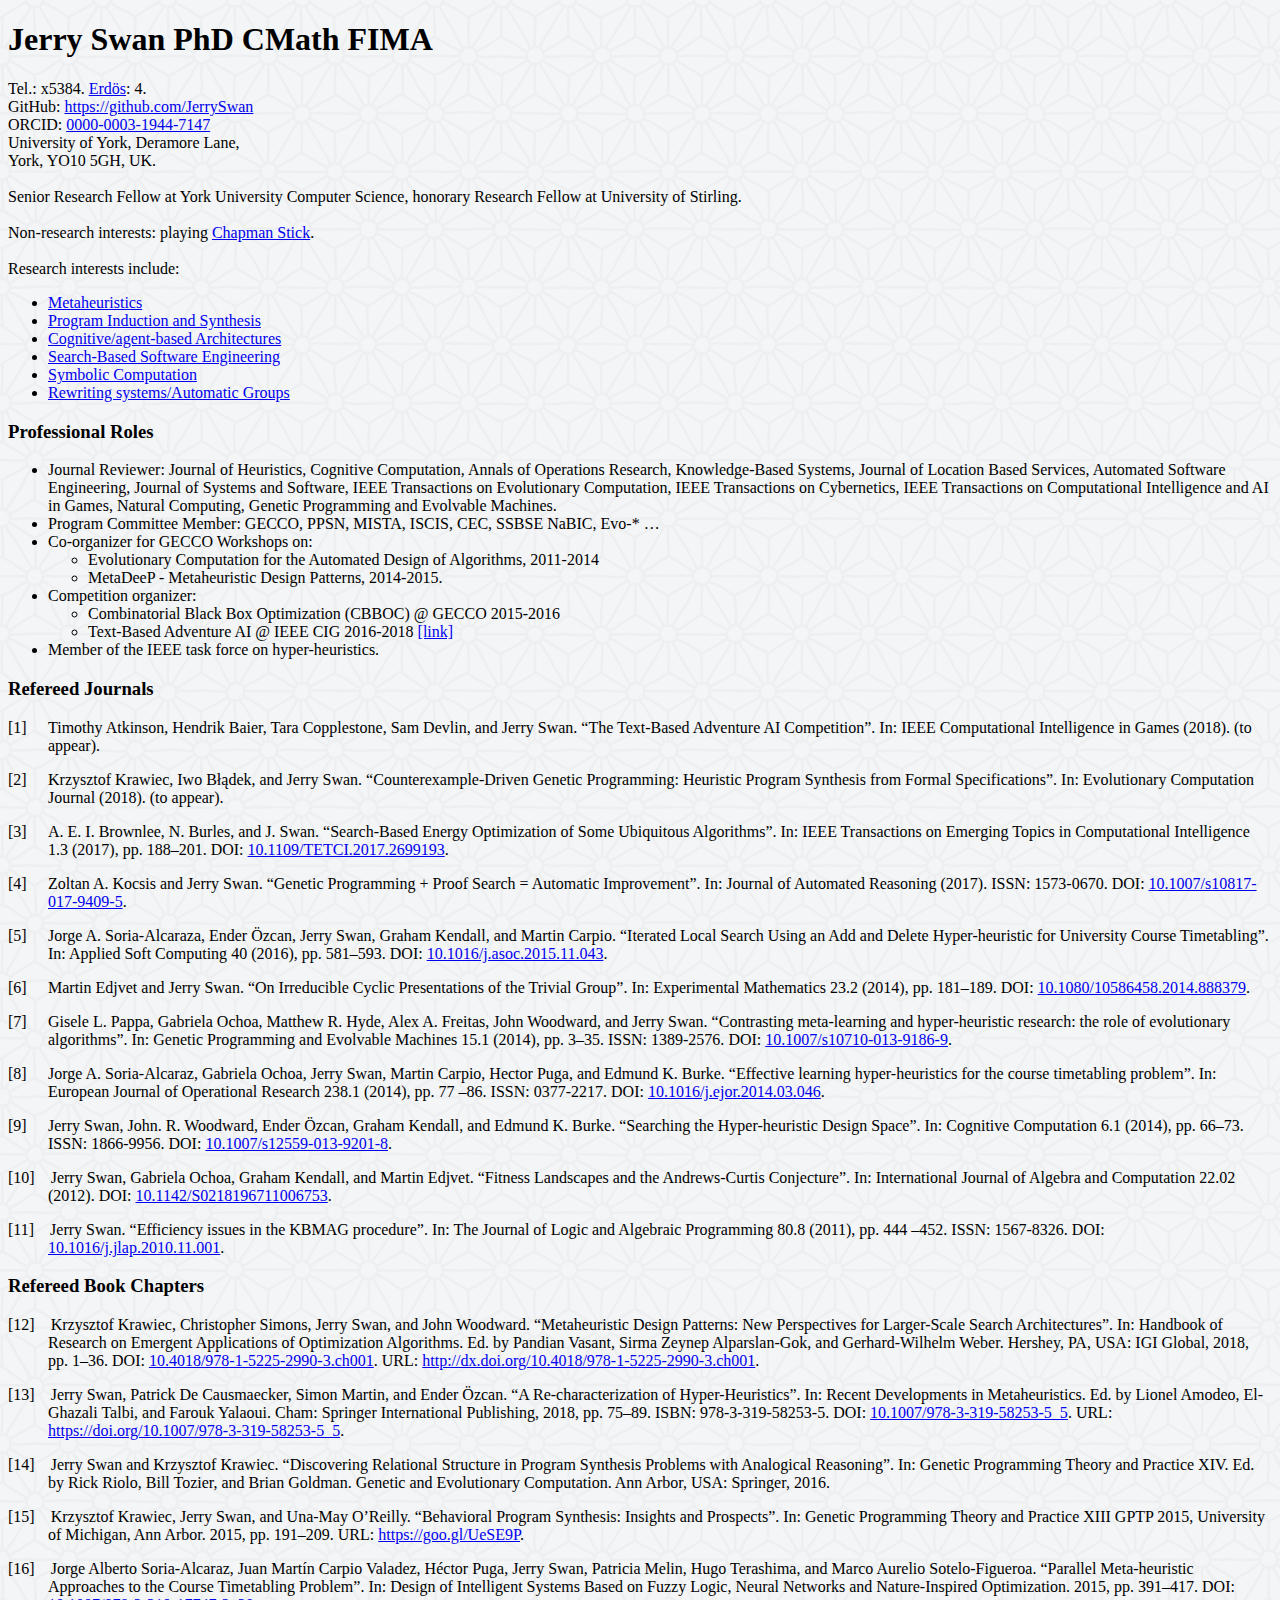
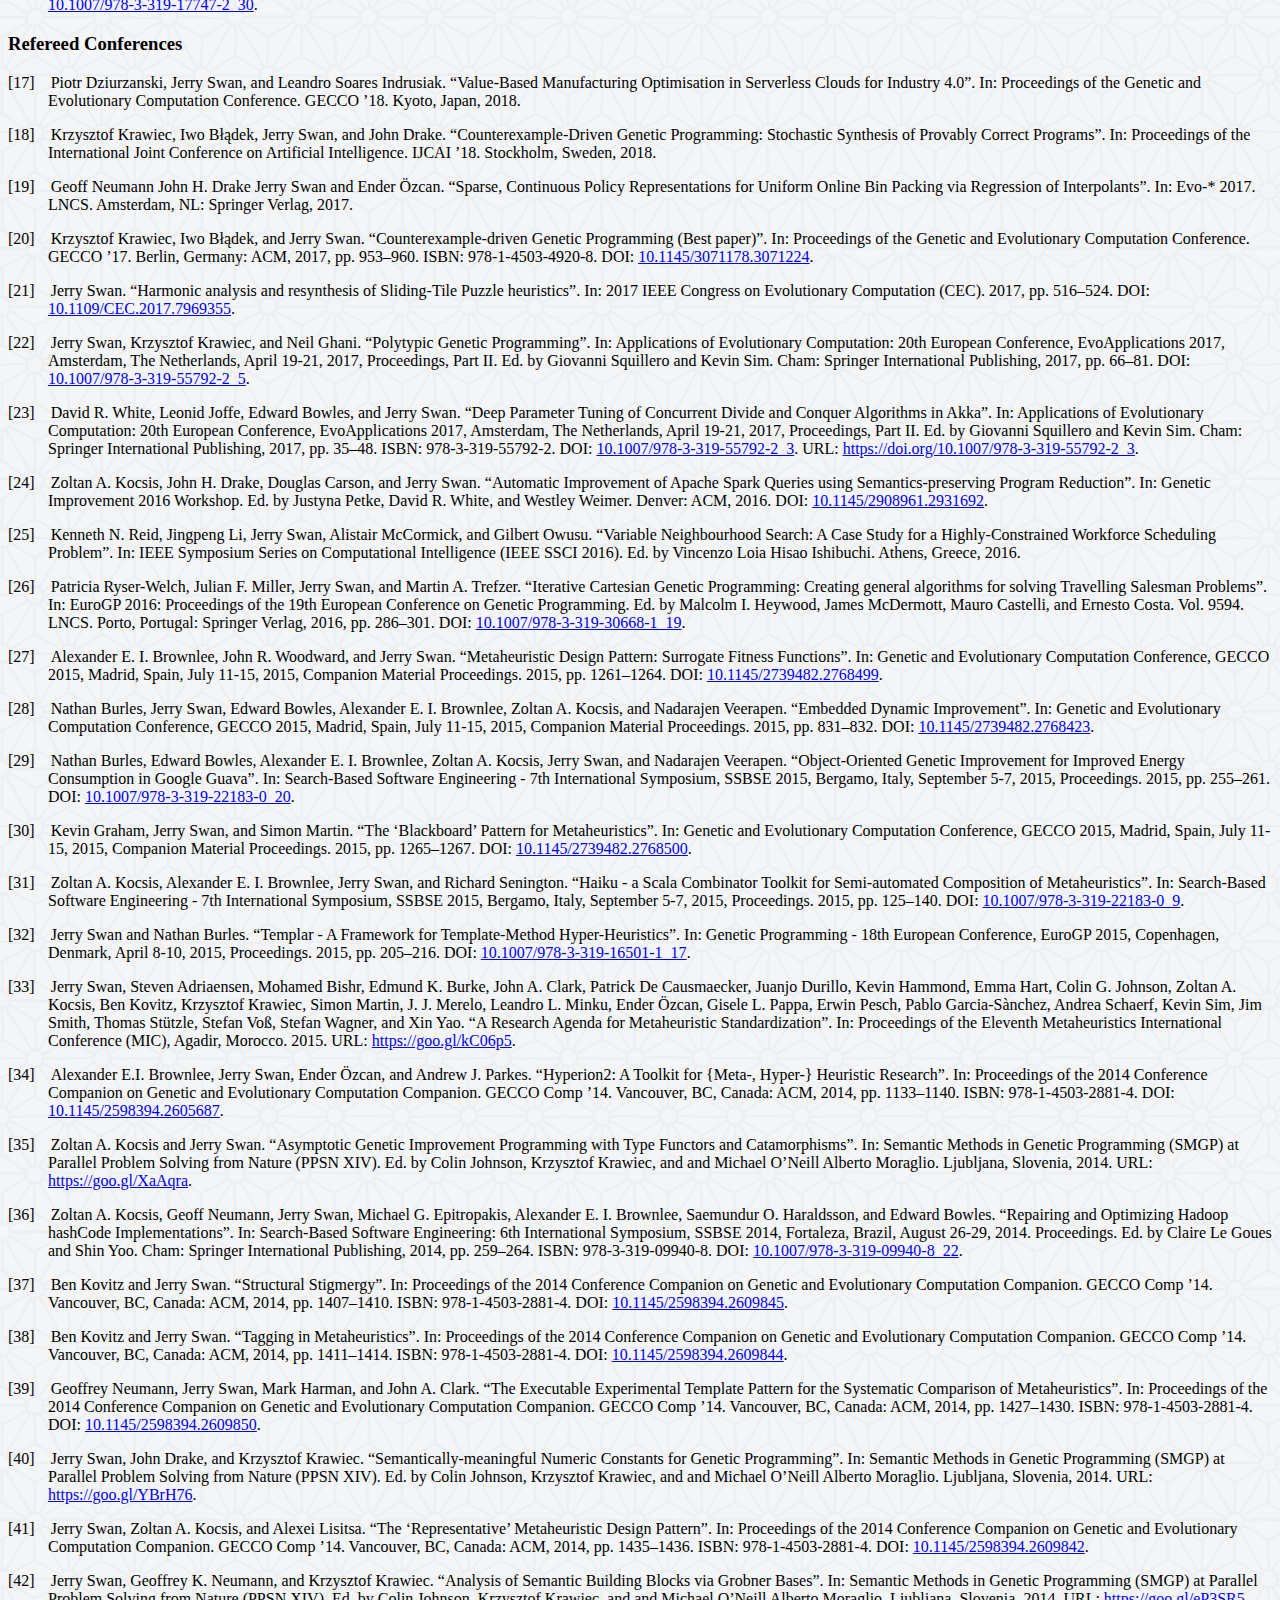
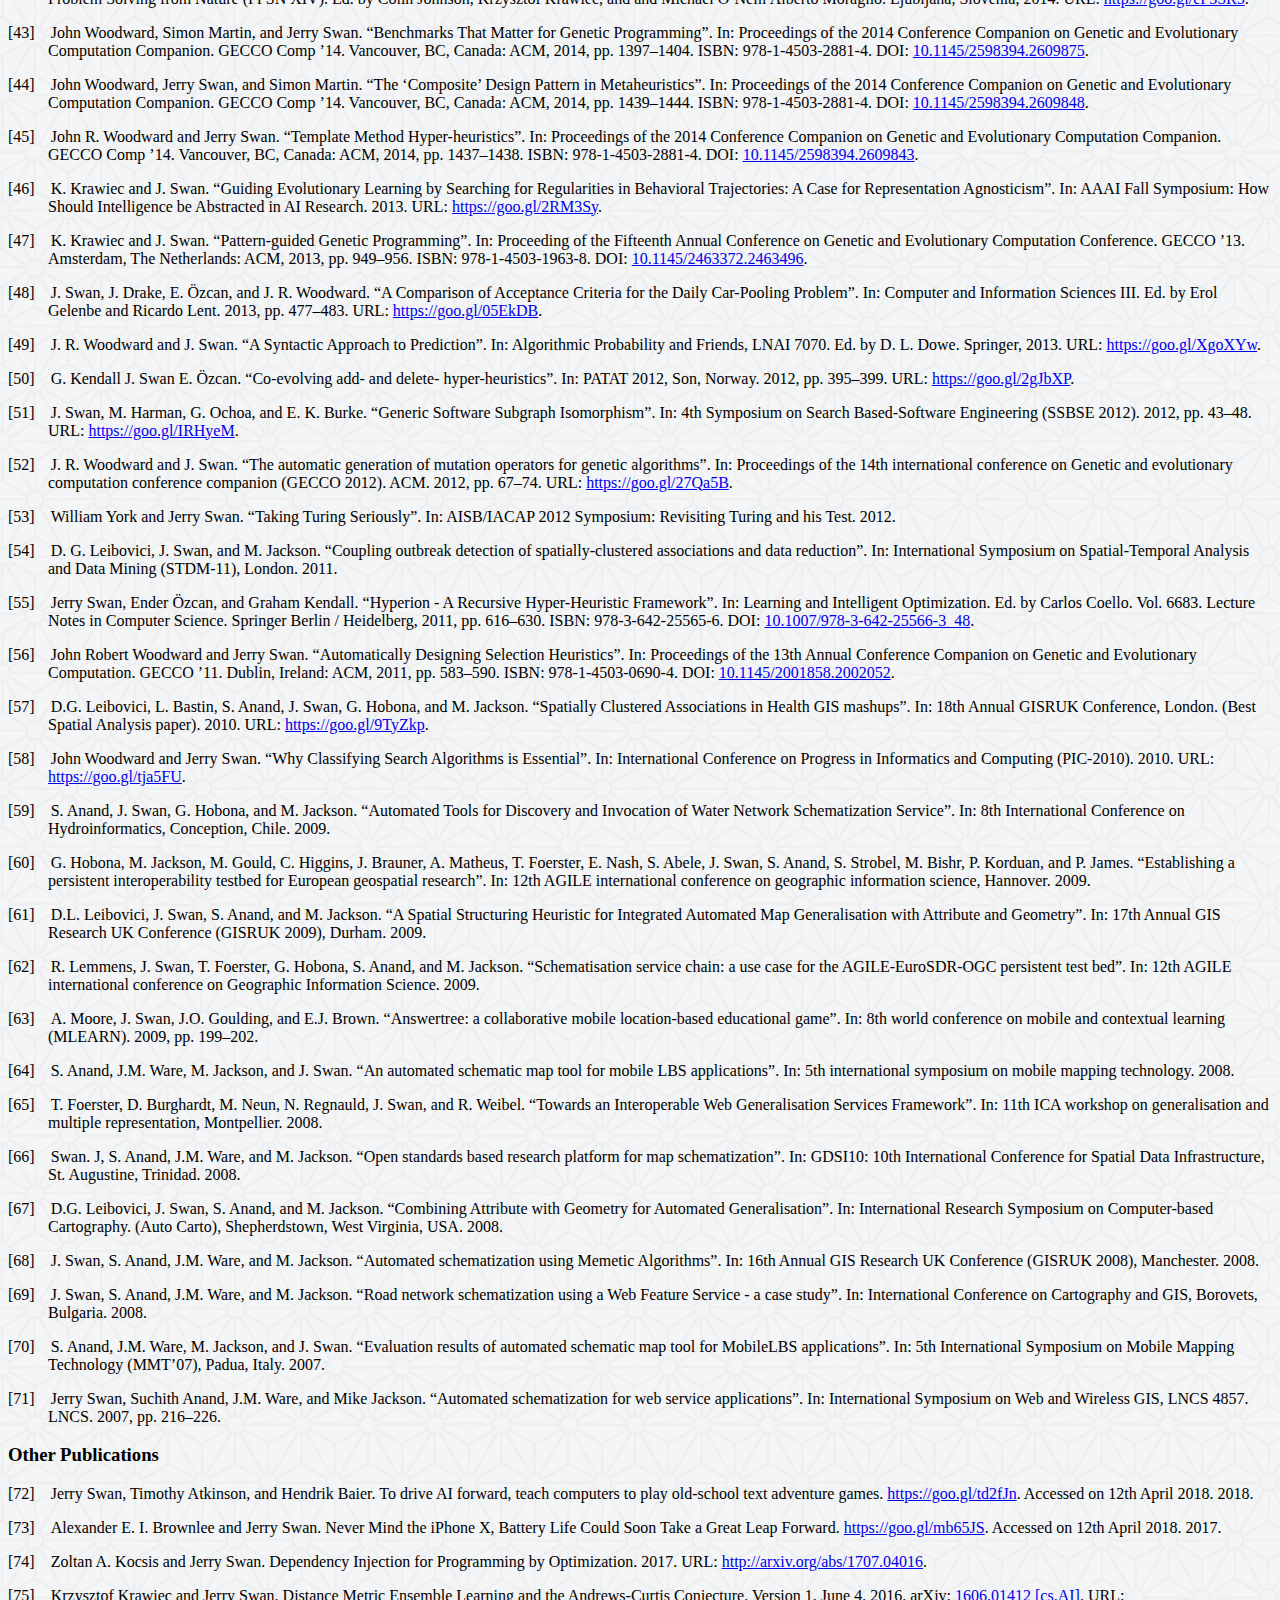
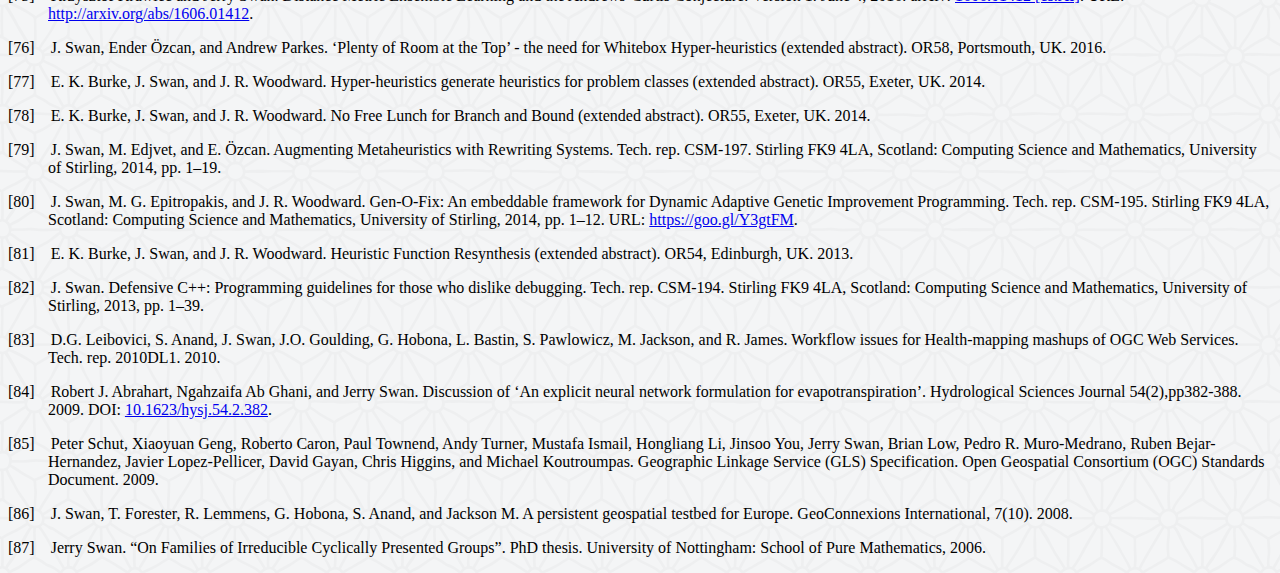
==== index.html @ d48484ea "Update index.html" ====
<!DOCTYPE html PUBLIC "-//W3C//DTD HTML 4.01 Transitional//EN"
  "http://www.w3.org/TR/html4/loose.dtd">
<html >
<head><title></title>
<style>
body {
        background-image: url("images/asanoha-400px.png");
}
</style>
<!-- <meta http-equiv="Content-Type" content="text/html; charset=iso-8859-1"> -->
<meta http-equiv="Content-Type" content="text/html; charset=UTF-8">
<meta name="generator" content="TeX4ht (http://www.tug.org/tex4ht/)">
<meta name="originator" content="TeX4ht (http://www.tug.org/tex4ht/)">
<!-- html -->
<meta name="src" content="swan-webpage.tex">
<meta name="date" content="2016-09-30 10:26:00">
<link rel="stylesheet" type="text/css" href="swan-webpage.css">
</head>
<body>
<h1 class="likesectionHead"><a
 id="x1-1000"></a><span
class="ecrm-2488">Jerry Swan PhD CMath FIMA</span></h1>
<!--l. 81--><p class="noindent" >Tel.: x5384. <a
href="http://www.ams.org/mathscinet/freeTools.html?version=2" >Erdös</a>: 4. <br
class="newline" />GitHub: <a
href="https://github.com/JerrySwan" class="url" ><span
class="ectt-1000">https://github.com/JerrySwan</span></a><br
class="newline" />ORCID: <a
href="http://orcid.org/0000-0003-1944-7147" >0000-0003-1944-7147</a><br
class="newline" />University of York, Deramore Lane,<br
class="newline" />York, YO10 5GH, UK.<br
class="newline" /><br
class="newline" />Senior Research Fellow at York University Computer Science, honorary Research
Fellow at University of Stirling.<br
class="newline" />
<br class="newline" />Non-research interests: playing <a href="http://stick.com" >Chapman Stick</a>.
<br class="newline" />  
<br class="newline" />Research interests include:
     <ul class="itemize1">
     <li class="itemize"><a
href="http://www.mitlware.org" >Metaheuristics</a>
     </li>
     <li class="itemize"><a
href="http://dl.acm.org/citation.cfm?doid=2463372.2463496" >Program Induction and Synthesis</a>
     </li>
     <li class="itemize"><a
href="http://link.springer.com/article/10.1007%2Fs12559-013-9201-8" >Cognitive/agent-based Architectures</a>
     </li>
     <li class="itemize"><a
href="http://link.springer.com/chapter/10.1007/978-3-319-16501-1_17" >Search-Based Software Engineering</a>
     </li>
     <li class="itemize"><a
href="http://www.tandfonline.com/doi/abs/10.1080/10586458.2014.888379#.Vc3cozZRFaQ" >Symbolic Computation</a>
     </li>
     <li class="itemize"><a
href="http://www.sciencedirect.com/science/article/pii/S1567832610001025" >Rewriting systems/Automatic Groups</a></li></ul>
<!--l. 147--><p class="noindent" >
<h3 class="likesectionHead"><a
 id="x1-2000"></a>Professional Roles</h3>
     <ul class="itemize1">
     <li class="itemize"><span
class="ecbx-1000">Journal  Reviewer</span>:  Journal  of  Heuristics,  Cognitive  Computation,
     Annals  of  Operations  Research,  Knowledge-Based  Systems,  Journal  of
     Location  Based  Services,  Automated  Software  Engineering,  Journal  of
     Systems and Software, IEEE Transactions on Evolutionary Computation,
     IEEE Transactions on Cybernetics, IEEE Transactions on Computational
     Intelligence and AI in Games, Natural Computing, Genetic Programming
     and Evolvable Machines.



     </li>
     <li class="itemize"><span
class="ecbx-1000">Program Committee Member</span>: GECCO, PPSN, MISTA, ISCIS, CEC,
     SSBSE NaBIC, Evo-* &#x2026;
     </li>
     <li class="itemize">Co-organizer for GECCO Workshops on:
         <ul class="itemize2">
         <li class="itemize">Evolutionary Computation for the Automated Design of Algorithms,
         2011-2014
         </li>
         <li class="itemize">MetaDeeP - Metaheuristic Design Patterns, 2014-2015.</li></ul>
     </li>
     <li class="itemize">Competition organizer:
         <ul class="itemize2">
         <li class="itemize">Combinatorial  Black  Box  Optimization  (CBBOC)  @  GECCO
         2015-2016
         </li>
         <li class="itemize">Text-Based Adventure AI @ IEEE CIG 2016-2018 <a
href="https://goo.gl/xaTDdG" >[link]</a></li></ul>
     </li>
     <li class="itemize">Member of the IEEE task force on hyper-heuristics.</li></ul>
<!--l. 196--><p class="noindent" >
<h3 class="sectionHead"><a
 id="x1-3000"></a>Refereed Journals</h3>
<!--l. 196--><p class="noindent" >
     <dl class="thebibliography"><dt id="X0-TextAdventureIEEECIG" class="thebibliography">
 [1]  </dt><dd
id="bib-1" class="thebibliography">
     <!--l. 196--><p class="noindent" ><a id="page.2"></a><a
href="swan-webpage.html" id="X0-" ></a>Timothy Atkinson, Hendrik Baier, Tara Copplestone, Sam Devlin, and
     Jerry  Swan.  &#8220;The  Text-Based  Adventure  AI  Competition&#8221;.  In:  <span
class="ecti-1000">IEEE</span>
     <span
class="ecti-1000">Computational Intelligence in Games </span>(2018). (to appear).
     </dd><dt id="X0-CDGPECJ" class="thebibliography">
 [2]  </dt><dd
id="bib-2" class="thebibliography">
     <!--l. 196--><p class="noindent" >Krzysztof Krawiec, Iwo B&#322;&#261;dek, and Jerry Swan. &#8220;Counterexample-Driven
     Genetic   Programming:   Heuristic   Program   Synthesis   from   Formal
     Specifications&#8221;.   In:   <span
class="ecti-1000">Evolutionary  Computation  Journal   </span>(2018).   (to
     appear).
     </dd><dt id="X0-7935484" class="thebibliography">
 [3]  </dt><dd
id="bib-3" class="thebibliography">
     <!--l. 196--><p class="noindent" >A.  E.  I.  Brownlee,  N.  Burles,  and  J.  Swan.  &#8220;Search-Based  Energy
     Optimization of Some Ubiquitous Algorithms&#8221;. In: <span
class="ecti-1000">IEEE Transactions on</span>
     <span
class="ecti-1000">Emerging Topics in Computational Intelligence </span>1.3 (2017), pp. 188&#8211;201.
     <span
class="eccc-1000"><span
class="small-caps">D</span><span
class="small-caps">O</span><span
class="small-caps">I</span></span>: <a
href="http://dx.doi.org/10.1109/TETCI.2017.2699193" >10.1109/TETCI.2017.2699193</a>.



     </dd><dt id="X0-PolyfinicJAR" class="thebibliography">
 [4]  </dt><dd
id="bib-4" class="thebibliography">
     <!--l. 196--><p class="noindent" >Zoltan A. Kocsis and Jerry Swan. &#8220;Genetic Programming + Proof Search
     = Automatic Improvement&#8221;. In: <span
class="ecti-1000">Journal of Automated Reasoning </span>(2017).
     <span
class="eccc-1000"><span
class="small-caps">I</span><span
class="small-caps">S</span><span
class="small-caps">S</span><span
class="small-caps">N</span></span>: 1573-0670. <span
class="eccc-1000"><span
class="small-caps">D</span><span
class="small-caps">O</span><span
class="small-caps">I</span></span>: <a
href="http://dx.doi.org/10.1007/s10817-017-9409-5" >10.1007/s10817-017-9409-5</a>.
     </dd><dt id="X0-ILSADHH" class="thebibliography">
 [5]  </dt><dd
id="bib-5" class="thebibliography">
     <!--l. 196--><p class="noindent" >Jorge  A.  Soria-Alcaraza,  Ender  Özcan,  Jerry  Swan,  Graham  Kendall,
     and  Martin  Carpio.  &#8220;Iterated  Local  Search  Using  an  Add  and  Delete
     Hyper-heuristic  for  University  Course  Timetabling&#8221;.  In:  <span
class="ecti-1000">Applied  Soft</span>
     <span
class="ecti-1000">Computing </span>40 (2016), pp. 581&#8211;593. <span
class="eccc-1000"><span
class="small-caps">D</span><span
class="small-caps">O</span><span
class="small-caps">I</span></span>: <a
href="http://dx.doi.org/10.1016/j.asoc.2015.11.043" >10.1016/j.asoc.2015.11.043</a>.
     </dd><dt id="X0-doi:10.1080/10586458.2014.888379" class="thebibliography">
 [6]  </dt><dd
id="bib-6" class="thebibliography">
     <!--l. 196--><p class="noindent" >Martin Edjvet and Jerry Swan. &#8220;On Irreducible Cyclic Presentations of the
     Trivial Group&#8221;. In: <span
class="ecti-1000">Experimental Mathematics </span>23.2 (2014), pp. 181&#8211;189.
     <span
class="eccc-1000"><span
class="small-caps">D</span><span
class="small-caps">O</span><span
class="small-caps">I</span></span>: <a
href="http://dx.doi.org/10.1080/10586458.2014.888379" >10.1080/10586458.2014.888379</a>.
     </dd><dt id="X0-GPEMMLHH2014" class="thebibliography">
 [7]  </dt><dd
id="bib-7" class="thebibliography">
     <!--l. 196--><p class="noindent" >Gisele L. Pappa, Gabriela Ochoa, Matthew R. Hyde, Alex A. Freitas,
     John  Woodward,  and  Jerry  Swan.  &#8220;Contrasting  meta-learning  and
     hyper-heuristic research: the role of evolutionary algorithms&#8221;. In: <span
class="ecti-1000">Genetic</span>
     <span
class="ecti-1000">Programming  and  Evolvable  Machines  </span>15.1  (2014),  pp.  3&#8211;35.  <span
class="eccc-1000"><span
class="small-caps">I</span><span
class="small-caps">S</span><span
class="small-caps">S</span><span
class="small-caps">N</span></span>:
     1389-2576. <span
class="eccc-1000"><span
class="small-caps">D</span><span
class="small-caps">O</span><span
class="small-caps">I</span></span>: <a
href="http://dx.doi.org/10.1007/s10710-013-9186-9" >10.1007/s10710-013-9186-9</a>.
     </dd><dt id="X0-SoriaAlcaraz201477" class="thebibliography">
 [8]  </dt><dd
id="bib-8" class="thebibliography">
     <!--l. 196--><p class="noindent" >Jorge  A.  Soria-Alcaraz,  Gabriela  Ochoa,  Jerry  Swan,  Martin  Carpio,
     Hector Puga, and Edmund K. Burke. &#8220;Effective learning hyper-heuristics
     for   the   course   timetabling   problem&#8221;.   In:   <span
class="ecti-1000">European   Journal   of</span>
     <span
class="ecti-1000">Operational  Research  </span>238.1  (2014),  pp.  77  &#8211;86.  <span
class="eccc-1000"><span
class="small-caps">I</span><span
class="small-caps">S</span><span
class="small-caps">S</span><span
class="small-caps">N</span></span>:  0377-2217.  <span
class="eccc-1000"><span
class="small-caps">D</span><span
class="small-caps">O</span><span
class="small-caps">I</span></span>:
     <a
href="http://dx.doi.org/10.1016/j.ejor.2014.03.046" >10.1016/j.ejor.2014.03.046</a>.
     </dd><dt id="X0-SwanSearchHH" class="thebibliography">
 [9]  </dt><dd
id="bib-9" class="thebibliography">
     <!--l. 196--><p class="noindent" >Jerry Swan, John. R. Woodward, Ender Özcan, Graham Kendall, and
     Edmund  K.  Burke.  &#8220;Searching  the  Hyper-heuristic  Design  Space&#8221;.  In:
     <span
class="ecti-1000">Cognitive  Computation  </span>6.1  (2014),  pp.  66&#8211;73.  <span
class="eccc-1000"><span
class="small-caps">I</span><span
class="small-caps">S</span><span
class="small-caps">S</span><span
class="small-caps">N</span></span>:  1866-9956.  <span
class="eccc-1000"><span
class="small-caps">D</span><span
class="small-caps">O</span><span
class="small-caps">I</span></span>:
     <a
href="http://dx.doi.org/10.1007/s12559-013-9201-8" >10.1007/s12559-013-9201-8</a>.
     </dd><dt id="X0-doi:10.1142/S0218196711006753" class="thebibliography">
[10]  </dt><dd
id="bib-10" class="thebibliography">
     <!--l. 196--><p class="noindent" >Jerry      Swan,      Gabriela      Ochoa,      Graham      Kendall,      and
     Martin Edjvet. &#8220;Fitness Landscapes and the Andrews-Curtis Conjecture&#8221;.
     In: <span
class="ecti-1000">International Journal of Algebra and Computation </span>22.02 (2012). <span
class="eccc-1000"><span
class="small-caps">D</span><span
class="small-caps">O</span><span
class="small-caps">I</span></span>:
     <a
href="http://dx.doi.org/10.1142/S0218196711006753" >10.1142/S0218196711006753</a>.
     </dd><dt id="X0-Swan2011444" class="thebibliography">
[11]  </dt><dd
id="bib-11" class="thebibliography">



     <!--l. 196--><p class="noindent" >Jerry Swan. &#8220;Efficiency issues in the KBMAG procedure&#8221;. In: <span
class="ecti-1000">The Journal</span>
     <span
class="ecti-1000">of Logic and Algebraic Programming  </span>80.8  (2011),  pp.  444  &#8211;452.  <span
class="eccc-1000"><span
class="small-caps">I</span><span
class="small-caps">S</span><span
class="small-caps">S</span><span
class="small-caps">N</span></span>:
     1567-8326. <span
class="eccc-1000"><span
class="small-caps">D</span><span
class="small-caps">O</span><span
class="small-caps">I</span></span>: <a
href="http://dx.doi.org/10.1016/j.jlap.2010.11.001" >10.1016/j.jlap.2010.11.001</a>.</dd></dl>
<!--l. 198--><p class="noindent" >
<h3 class="sectionHead"><a
 id="x1-4000"></a>Refereed Book Chapters</h3>
<!--l. 198--><p class="noindent" >
     <dl class="thebibliography"><dt id="X0-MDP2018" class="thebibliography">
[12]  </dt><dd
id="bib-12" class="thebibliography">
     <!--l. 198--><p class="noindent" >Krzysztof Krawiec, Christopher Simons, Jerry Swan, and John Woodward.
     &#8220;Metaheuristic Design Patterns: New Perspectives for Larger-Scale Search
     Architectures&#8221;.  In:  <span
class="ecti-1000">Handbook  of  Research  on  Emergent  Applications</span>
     <span
class="ecti-1000">of  Optimization  Algorithms</span>.  Ed.  by  Pandian  Vasant,  Sirma  Zeynep
     Alparslan-Gok,  and  Gerhard-Wilhelm  Weber.  Hershey,  PA,  USA:  IGI
     Global,  2018,  pp.  1&#8211;36.  <span
class="eccc-1000"><span
class="small-caps">D</span><span
class="small-caps">O</span><span
class="small-caps">I</span></span>:  <a
href="http://dx.doi.org/10.4018/978-1-5225-2990-3.ch001" >10.4018/978-1-5225-2990-3.ch001</a>.  <span
class="eccc-1000"><span
class="small-caps">U</span><span
class="small-caps">R</span><span
class="small-caps">L</span></span>:
     <a
href="http://dx.doi.org/10.4018/978-1-5225-2990-3.ch001" class="url" ><span
class="ectt-1000">http://dx.doi.org/10.4018/978-1-5225-2990-3.ch001</span></a>.
     </dd><dt id="X0-recharacterizationhh" class="thebibliography">
[13]  </dt><dd
id="bib-13" class="thebibliography">
     <!--l. 198--><p class="noindent" >Jerry Swan, Patrick De Causmaecker, Simon Martin, and Ender Özcan.
     &#8220;A  Re-characterization  of  Hyper-Heuristics&#8221;.  In:  <span
class="ecti-1000">Recent  Developments</span>
     <span
class="ecti-1000">in  Metaheuristics</span>.  Ed.  by  Lionel  Amodeo,  El-Ghazali  Talbi,  and
     Farouk   Yalaoui.   Cham:   Springer   International   Publishing,   2018,
     pp. 75&#8211;89. <span
class="eccc-1000"><span
class="small-caps">I</span><span
class="small-caps">S</span><span
class="small-caps">B</span><span
class="small-caps">N</span></span>: 978-3-319-58253-5. <span
class="eccc-1000"><span
class="small-caps">D</span><span
class="small-caps">O</span><span
class="small-caps">I</span></span>: <a
href="http://dx.doi.org/10.1007/978-3-319-58253-5_5" >10.1007/978-3-319-58253-5_5</a>.
     <span
class="eccc-1000"><span
class="small-caps">U</span><span
class="small-caps">R</span><span
class="small-caps">L</span></span>: <a
href="https://doi.org/10.1007/978-3-319-58253-5_5" class="url" ><span
class="ectt-1000">https://doi.org/10.1007/978-3-319-58253-5_5</span></a>.
     </dd><dt id="X0-Swan:2016:GPTP" class="thebibliography">
[14]  </dt><dd
id="bib-14" class="thebibliography">
     <!--l. 198--><p class="noindent" >Jerry  Swan  and  Krzysztof  Krawiec.  &#8220;Discovering  Relational  Structure
     in Program Synthesis Problems with Analogical Reasoning&#8221;. In: <span
class="ecti-1000">Genetic</span>
     <span
class="ecti-1000">Programming Theory and Practice XIV</span>. Ed. by Rick Riolo, Bill Tozier,
     and Brian Goldman. Genetic and Evolutionary Computation. Ann Arbor,
     USA: Springer, 2016.
     </dd><dt id="X0-chrisgptp2015behavioral" class="thebibliography">
[15]  </dt><dd
id="bib-15" class="thebibliography">
     <!--l. 198--><p class="noindent" >Krzysztof  Krawiec,  Jerry  Swan,  and  Una-May  O&#8217;Reilly.  &#8220;Behavioral
     Program  Synthesis:  Insights  and  Prospects&#8221;.  In:  <span
class="ecti-1000">Genetic Programming</span>
     <span
class="ecti-1000">Theory  and  Practice  XIII  GPTP  2015,  University  of  Michigan,  Ann</span>
     <span
class="ecti-1000">Arbor</span>. 2015, pp. 191&#8211;209. <span
class="eccc-1000"><span
class="small-caps">U</span><span
class="small-caps">R</span><span
class="small-caps">L</span></span>: <a
href="https://goo.gl/UeSE9P" class="url" ><span
class="ectt-1000">https://goo.gl/UeSE9P</span></a>.
     </dd><dt id="X0-DBLP:series/sci/Soria-AlcarazVPSMTS15" class="thebibliography">
[16]  </dt><dd
id="bib-16" class="thebibliography">



     <!--l. 198--><p class="noindent" >Jorge  Alberto  Soria-Alcaraz,  Juan  Martín  Carpio  Valadez,  Héctor
     Puga, Jerry Swan, Patricia Melin, Hugo Terashima, and Marco Aurelio
     Sotelo-Figueroa.  &#8220;Parallel  Meta-heuristic  Approaches  to  the  Course
     Timetabling  Problem&#8221;.  In:  <span
class="ecti-1000">Design  of  Intelligent  Systems  Based  on</span>
     <span
class="ecti-1000">Fuzzy Logic, Neural Networks and Nature-Inspired Optimization</span>. 2015,
     pp. 391&#8211;417. <span
class="eccc-1000"><span
class="small-caps">D</span><span
class="small-caps">O</span><span
class="small-caps">I</span></span>: <a
href="http://dx.doi.org/10.1007/978-3-319-17747-2_30" >10.1007/978-3-319-17747-2_30</a>.</dd></dl>
<!--l. 199--><p class="noindent" >
<h3 class="sectionHead"><a
 id="x1-5000"></a>Refereed Conferences</h3>
<!--l. 199--><p class="noindent" >
     <dl class="thebibliography"><dt id="X0-ValueBasedManufacturingInServerlessClouds" class="thebibliography">
[17]  </dt><dd
id="bib-17" class="thebibliography">
     <!--l. 199--><p class="noindent" >Piotr   Dziurzanski,   Jerry   Swan,   and   Leandro   Soares   Indrusiak.
     &#8220;Value-Based  Manufacturing  Optimisation  in  Serverless  Clouds  for
     Industry   4.0&#8221;.   In:   <span
class="ecti-1000">Proceedings   of   the   Genetic   and   Evolutionary</span>
     <span
class="ecti-1000">Computation Conference</span>. GECCO &#8217;18. Kyoto, Japan, 2018.
     </dd><dt id="X0-CDGPIJCAI" class="thebibliography">
[18]  </dt><dd
id="bib-18" class="thebibliography">
     <!--l. 199--><p class="noindent" >Krzysztof   Krawiec,   Iwo   B&#322;&#261;dek,   Jerry   Swan,   and   John   Drake.
     &#8220;Counterexample-Driven Genetic Programming: Stochastic Synthesis of
     Provably Correct Programs&#8221;. In: <span
class="ecti-1000">Proceedings of the International Joint</span>
     <span
class="ecti-1000">Conference on Artificial Intelligence</span>. IJCAI &#8217;18. Stockholm, Sweden, 2018.
     </dd><dt id="X0-splinesevostar2017" class="thebibliography">
[19]  </dt><dd
id="bib-19" class="thebibliography">
     <!--l. 199--><p class="noindent" >Geoff Neumann John H. Drake Jerry Swan and Ender Özcan. &#8220;Sparse,
     Continuous Policy Representations for Uniform Online Bin Packing via
     Regression  of  Interpolants&#8221;.  In:  <span
class="ecti-1000">Evo-*  2017</span>.  LNCS.  Amsterdam,  NL:
     Springer Verlag, 2017.
     </dd><dt id="X0-Krawiec:2017:CGP:3071178.3071224" class="thebibliography">
[20]  </dt><dd
id="bib-20" class="thebibliography">
     <!--l. 199--><p class="noindent" >Krzysztof Krawiec, Iwo B&#322;&#261;dek, and Jerry Swan. &#8220;Counterexample-driven
     Genetic  Programming  (<span
class="ecbx-1000">Best  paper</span>)&#8221;.  In:  <span
class="ecti-1000">Proceedings  of  the  Genetic</span>
     <span
class="ecti-1000">and   Evolutionary   Computation   Conference</span>.   GECCO   &#8217;17.   Berlin,
     Germany:  ACM,  2017,  pp.  953&#8211;960.  <span
class="eccc-1000"><span
class="small-caps">I</span><span
class="small-caps">S</span><span
class="small-caps">B</span><span
class="small-caps">N</span></span>:  978-1-4503-4920-8.  <span
class="eccc-1000"><span
class="small-caps">D</span><span
class="small-caps">O</span><span
class="small-caps">I</span></span>:
     <a
href="http://dx.doi.org/10.1145/3071178.3071224" >10.1145/3071178.3071224</a>.
     </dd><dt id="X0-7969355" class="thebibliography">
[21]  </dt><dd
id="bib-21" class="thebibliography">
     <!--l. 199--><p class="noindent" >Jerry Swan. &#8220;Harmonic analysis and resynthesis of Sliding-Tile Puzzle
     heuristics&#8221;. In: <span
class="ecti-1000">2017 IEEE Congress on Evolutionary Computation (CEC)</span>.
     2017, pp. 516&#8211;524. <span
class="eccc-1000"><span
class="small-caps">D</span><span
class="small-caps">O</span><span
class="small-caps">I</span></span>: <a
href="http://dx.doi.org/10.1109/CEC.2017.7969355" >10.1109/CEC.2017.7969355</a>.



     </dd><dt id="X0-Swan2017" class="thebibliography">
[22]  </dt><dd
id="bib-22" class="thebibliography">
     <!--l. 199--><p class="noindent" >Jerry                   Swan,                   Krzysztof                   Krawiec,
     and Neil Ghani. &#8220;Polytypic Genetic Programming&#8221;. In: <span
class="ecti-1000">Applications of</span>
     <span
class="ecti-1000">Evolutionary Computation: 20th European Conference, EvoApplications</span>
     <span
class="ecti-1000">2017, Amsterdam, The Netherlands, April 19-21, 2017, Proceedings, Part</span>
     <span
class="ecti-1000">II</span>. Ed. by Giovanni Squillero and Kevin Sim. Cham: Springer International
     Publishing, 2017, pp. 66&#8211;81. <span
class="eccc-1000"><span
class="small-caps">D</span><span
class="small-caps">O</span><span
class="small-caps">I</span></span>: <a
href="http://dx.doi.org/10.1007/978-3-319-55792-2_5" >10.1007/978-3-319-55792-2_5</a>.
     </dd><dt id="X0-White2017" class="thebibliography">
[23]  </dt><dd
id="bib-23" class="thebibliography">
     <!--l. 199--><p class="noindent" >David R. White, Leonid Joffe, Edward Bowles, and Jerry Swan. &#8220;Deep
     Parameter  Tuning  of  Concurrent  Divide  and  Conquer  Algorithms  in
     Akka&#8221;.  In:  <span
class="ecti-1000">Applications  of  Evolutionary  Computation:  20th  European</span>
     <span
class="ecti-1000">Conference,   EvoApplications   2017,   Amsterdam,   The   Netherlands,</span>
     <span
class="ecti-1000">April  19-21,  2017,  Proceedings,  Part  II</span>.  Ed.  by  Giovanni  Squillero
     and   Kevin   Sim.   Cham:   Springer   International   Publishing,   2017,
     pp. 35&#8211;48. <span
class="eccc-1000"><span
class="small-caps">I</span><span
class="small-caps">S</span><span
class="small-caps">B</span><span
class="small-caps">N</span></span>: 978-3-319-55792-2. <span
class="eccc-1000"><span
class="small-caps">D</span><span
class="small-caps">O</span><span
class="small-caps">I</span></span>: <a
href="http://dx.doi.org/10.1007/978-3-319-55792-2_3" >10.1007/978-3-319-55792-2_3</a>.
     <span
class="eccc-1000"><span
class="small-caps">U</span><span
class="small-caps">R</span><span
class="small-caps">L</span></span>: <a
href="https://doi.org/10.1007/978-3-319-55792-2_3" class="url" ><span
class="ectt-1000">https://doi.org/10.1007/978-3-319-55792-2_3</span></a>.
     </dd><dt id="X0-Kocsis:2016:GI" class="thebibliography">
[24]  </dt><dd
id="bib-24" class="thebibliography">
     <!--l. 199--><p class="noindent" >Zoltan   A.   Kocsis,   John   H.   Drake,   Douglas   Carson,   and   Jerry
     Swan.   &#8220;Automatic   Improvement   of   Apache   Spark   Queries   using
     Semantics-preserving Program Reduction&#8221;. In: <span
class="ecti-1000">Genetic Improvement 2016</span>
     <span
class="ecti-1000">Workshop</span>. Ed. by Justyna Petke, David R. White, and Westley Weimer.
     Denver: ACM, 2016. <span
class="eccc-1000"><span
class="small-caps">D</span><span
class="small-caps">O</span><span
class="small-caps">I</span></span>: <a
href="http://dx.doi.org/10.1145/2908961.2931692" >10.1145/2908961.2931692</a>.
     </dd><dt id="X0-KenReid2016" class="thebibliography">
[25]  </dt><dd
id="bib-25" class="thebibliography">
     <!--l. 199--><p class="noindent" >Kenneth  N.  Reid,  Jingpeng  Li,  Jerry  Swan,  Alistair  McCormick,  and
     Gilbert  Owusu.  &#8220;Variable  Neighbourhood  Search:  A  Case  Study  for  a
     Highly-Constrained Workforce Scheduling Problem&#8221;. In: <span
class="ecti-1000">IEEE Symposium</span>
     <span
class="ecti-1000">Series on Computational Intelligence (IEEE SSCI 2016)</span>. Ed. by Vincenzo
     Loia Hisao Ishibuchi. Athens, Greece, 2016.
     </dd><dt id="X0-RyserWelch:2016:EuroGP" class="thebibliography">
[26]  </dt><dd
id="bib-26" class="thebibliography">
     <!--l. 199--><p class="noindent" >Patricia  Ryser-Welch,  Julian  F.  Miller,  Jerry  Swan,  and  Martin  A.
     Trefzer.  &#8220;Iterative  Cartesian  Genetic  Programming:  Creating  general
     algorithms for solving Travelling Salesman Problems&#8221;. In: <span
class="ecti-1000">EuroGP 2016:</span>
     <span
class="ecti-1000">Proceedings of the 19th European Conference on Genetic Programming</span>.
     Ed.  by  Malcolm  I.  Heywood,  James  McDermott,  Mauro  Castelli,  and
     Ernesto Costa. Vol.&#x00A0;9594. LNCS. Porto, Portugal: Springer Verlag, 2016,
     pp. 286&#8211;301. <span
class="eccc-1000"><span
class="small-caps">D</span><span
class="small-caps">O</span><span
class="small-caps">I</span></span>: <a
href="http://dx.doi.org/10.1007/978-3-319-30668-1_19" >10.1007/978-3-319-30668-1_19</a>.
     </dd><dt id="X0-DBLP:conf/gecco/BrownleeWS15" class="thebibliography">
[27]  </dt><dd
id="bib-27" class="thebibliography">



     <!--l. 199--><p class="noindent" >Alexander  E.  I.  Brownlee,  John  R.  Woodward,  and  Jerry  Swan.
     &#8220;Metaheuristic Design Pattern: Surrogate Fitness Functions&#8221;. In: <span
class="ecti-1000">Genetic</span>
     <span
class="ecti-1000">and Evolutionary Computation Conference, GECCO 2015, Madrid, Spain,</span>
     <span
class="ecti-1000">July 11-15, 2015, Companion Material Proceedings</span>. 2015, pp. 1261&#8211;1264.
     <span
class="eccc-1000"><span
class="small-caps">D</span><span
class="small-caps">O</span><span
class="small-caps">I</span></span>: <a
href="http://dx.doi.org/10.1145/2739482.2768499" >10.1145/2739482.2768499</a>.
     </dd><dt id="X0-DBLP:conf/gecco/BurlesSBBKV15" class="thebibliography">
[28]  </dt><dd
id="bib-28" class="thebibliography">
     <!--l. 199--><p class="noindent" >Nathan Burles, Jerry Swan, Edward Bowles, Alexander E. I. Brownlee,
     Zoltan  A.  Kocsis,  and  Nadarajen  Veerapen.  &#8220;Embedded  Dynamic
     Improvement&#8221;.  In:  <span
class="ecti-1000">Genetic and Evolutionary Computation Conference,</span>
     <span
class="ecti-1000">GECCO 2015, Madrid, Spain, July 11-15, 2015, Companion Material</span>
     <span
class="ecti-1000">Proceedings</span>. 2015, pp. 831&#8211;832. <span
class="eccc-1000"><span
class="small-caps">D</span><span
class="small-caps">O</span><span
class="small-caps">I</span></span>: <a
href="http://dx.doi.org/10.1145/2739482.2768423" >10.1145/2739482.2768423</a>.
     </dd><dt id="X0-DBLP:conf/ssbse/BurlesBBKSV15" class="thebibliography">
[29]  </dt><dd
id="bib-29" class="thebibliography">
     <!--l. 199--><p class="noindent" >Nathan  Burles,  Edward  Bowles,  Alexander  E.  I.  Brownlee,  Zoltan  A.
     Kocsis, Jerry Swan, and Nadarajen Veerapen. &#8220;Object-Oriented Genetic
     Improvement  for  Improved  Energy  Consumption  in  Google  Guava&#8221;.
     In: <span
class="ecti-1000">Search-Based Software Engineering - 7th International Symposium,</span>
     <span
class="ecti-1000">SSBSE 2015, Bergamo, Italy, September 5-7, 2015, Proceedings</span>.  2015,
     pp. 255&#8211;261. <span
class="eccc-1000"><span
class="small-caps">D</span><span
class="small-caps">O</span><span
class="small-caps">I</span></span>: <a
href="http://dx.doi.org/10.1007/978-3-319-22183-0_20" >10.1007/978-3-319-22183-0_20</a>.
     </dd><dt id="X0-DBLP:conf/gecco/GrahamSM15" class="thebibliography">
[30]  </dt><dd
id="bib-30" class="thebibliography">
     <!--l. 199--><p class="noindent" >Kevin  Graham,  Jerry  Swan,  and  Simon  Martin.  &#8220;The  &#8216;Blackboard&#8217;
     Pattern for Metaheuristics&#8221;. In: <span
class="ecti-1000">Genetic and Evolutionary Computation</span>
     <span
class="ecti-1000">Conference, GECCO 2015, Madrid, Spain, July 11-15, 2015, Companion</span>
     <span
class="ecti-1000">Material Proceedings</span>. 2015, pp. 1265&#8211;1267. <span
class="eccc-1000"><span
class="small-caps">D</span><span
class="small-caps">O</span><span
class="small-caps">I</span></span>: <a
href="http://dx.doi.org/10.1145/2739482.2768500" >10.1145/2739482.2768500</a>.
     </dd><dt id="X0-DBLP:conf/ssbse/KocsisBSS15" class="thebibliography">
[31]  </dt><dd
id="bib-31" class="thebibliography">
     <!--l. 199--><p class="noindent" >Zoltan   A.   Kocsis,   Alexander   E.   I.   Brownlee,   Jerry   Swan,   and
     Richard   Senington.   &#8220;Haiku   -   a   Scala   Combinator   Toolkit   for
     Semi-automated   Composition   of   Metaheuristics&#8221;.   In:   <span
class="ecti-1000">Search-Based</span>
     <span
class="ecti-1000">Software  Engineering  -  7th  International  Symposium,  SSBSE  2015,</span>
     <span
class="ecti-1000">Bergamo, Italy, September 5-7, 2015, Proceedings</span>. 2015, pp. 125&#8211;140. <span
class="eccc-1000"><span
class="small-caps">D</span><span
class="small-caps">O</span><span
class="small-caps">I</span></span>:
     <a
href="http://dx.doi.org/10.1007/978-3-319-22183-0_9" >10.1007/978-3-319-22183-0_9</a>.
     </dd><dt id="X0-DBLP:conf/eurogp/SwanB15" class="thebibliography">
[32]  </dt><dd
id="bib-32" class="thebibliography">
     <!--l. 199--><p class="noindent" >Jerry   Swan   and   Nathan   Burles.   &#8220;Templar   -   A   Framework   for
     Template-Method  Hyper-Heuristics&#8221;.  In:  <span
class="ecti-1000">Genetic  Programming  -  18th</span>
     <span
class="ecti-1000">European Conference, EuroGP 2015, Copenhagen, Denmark, April 8-10,</span>
     <span
class="ecti-1000">2015, Proceedings</span>. 2015, pp. 205&#8211;216. <span
class="eccc-1000"><span
class="small-caps">D</span><span
class="small-caps">O</span><span
class="small-caps">I</span></span>: <a
href="http://dx.doi.org/10.1007/978-3-319-16501-1_17" >10.1007/978-3-319-16501-1_17</a>.
     </dd><dt id="X0-micstandards2015" class="thebibliography">
[33]  </dt><dd
id="bib-33" class="thebibliography">



     <!--l. 199--><p class="noindent" >Jerry Swan, Steven Adriaensen, Mohamed Bishr, Edmund K. Burke, John
     A.  Clark,  Patrick  De  Causmaecker,  Juanjo  Durillo,  Kevin  Hammond,
     Emma Hart, Colin G. Johnson, Zoltan A. Kocsis, Ben Kovitz, Krzysztof
     Krawiec, Simon Martin, J. J. Merelo, Leandro L. Minku, Ender Özcan,
     Gisele L. Pappa, Erwin Pesch, Pablo Garcia-Sànchez, Andrea Schaerf,
     Kevin  Sim,  Jim  Smith,  Thomas  Stützle,  Stefan  Voß,  Stefan  Wagner,
     and Xin Yao. &#8220;A Research Agenda for Metaheuristic Standardization&#8221;.
     In: <span
class="ecti-1000">Proceedings of the Eleventh Metaheuristics International Conference</span>
     <span
class="ecti-1000">(MIC), Agadir, Morocco</span>. 2015. <span
class="eccc-1000"><span
class="small-caps">U</span><span
class="small-caps">R</span><span
class="small-caps">L</span></span>: <a
href="https://goo.gl/kC06p5" class="url" ><span
class="ectt-1000">https://goo.gl/kC06p5</span></a>.
     </dd><dt id="X0-Brownlee:2014:HTM:2598394.2605687" class="thebibliography">
[34]  </dt><dd
id="bib-34" class="thebibliography">
     <!--l. 199--><p class="noindent" >Alexander  E.I.  Brownlee,  Jerry  Swan,  Ender  Özcan,  and  Andrew  J.
     Parkes. &#8220;Hyperion<span
class="cmr-7">2</span>: A Toolkit for {Meta-, Hyper-} Heuristic Research&#8221;.
     In:  <span
class="ecti-1000">Proceedings  of  the  2014  Conference  Companion  on  Genetic  and</span>
     <span
class="ecti-1000">Evolutionary Computation Companion</span>. GECCO Comp &#8217;14. Vancouver,
     BC, Canada: ACM, 2014, pp. 1133&#8211;1140. <span
class="eccc-1000"><span
class="small-caps">I</span><span
class="small-caps">S</span><span
class="small-caps">B</span><span
class="small-caps">N</span></span>: 978-1-4503-2881-4. <span
class="eccc-1000"><span
class="small-caps">D</span><span
class="small-caps">O</span><span
class="small-caps">I</span></span>:
     <a
href="http://dx.doi.org/10.1145/2598394.2605687" >10.1145/2598394.2605687</a>.
     </dd><dt id="X0-smgp2014ppsn1" class="thebibliography">
[35]  </dt><dd
id="bib-35" class="thebibliography">
     <!--l. 199--><p class="noindent" >Zoltan  A.  Kocsis  and  Jerry  Swan.  &#8220;Asymptotic  Genetic  Improvement
     Programming  with  Type  Functors  and  Catamorphisms&#8221;.  In:  <span
class="ecti-1000">Semantic</span>
     <span
class="ecti-1000">Methods in Genetic Programming (SMGP) at Parallel Problem Solving</span>
     <span
class="ecti-1000">from Nature (PPSN XIV)</span>. Ed. by Colin Johnson, Krzysztof Krawiec, and
     and Michael O&#8217;Neill Alberto Moraglio. Ljubljana, Slovenia, 2014. <span
class="eccc-1000"><span
class="small-caps">U</span><span
class="small-caps">R</span><span
class="small-caps">L</span></span>:
     <a
href="https://goo.gl/XaAqra" class="url" ><span
class="ectt-1000">https://goo.gl/XaAqra</span></a>.
     </dd><dt id="X0-ssbsehadoop" class="thebibliography">
[36]  </dt><dd
id="bib-36" class="thebibliography">
     <!--l. 199--><p class="noindent" >Zoltan A. Kocsis, Geoff Neumann, Jerry Swan, Michael G. Epitropakis,
     Alexander E. I. Brownlee, Saemundur O. Haraldsson, and Edward Bowles.
     &#8220;Repairing                 and                 Optimizing                 Hadoop
     hashCode Implementations&#8221;. In: <span
class="ecti-1000">Search-Based Software Engineering: 6th</span>
     <span
class="ecti-1000">International Symposium, SSBSE 2014, Fortaleza, Brazil, August 26-29,</span>
     <span
class="ecti-1000">2014. Proceedings</span>. Ed. by Claire Le Goues and Shin Yoo. Cham: Springer
     International Publishing, 2014, pp. 259&#8211;264. <span
class="eccc-1000"><span
class="small-caps">I</span><span
class="small-caps">S</span><span
class="small-caps">B</span><span
class="small-caps">N</span></span>: 978-3-319-09940-8. <span
class="eccc-1000"><span
class="small-caps">D</span><span
class="small-caps">O</span><span
class="small-caps">I</span></span>:
     <a
href="http://dx.doi.org/10.1007/978-3-319-09940-8_22" >10.1007/978-3-319-09940-8_22</a>.
     </dd><dt id="X0-Kovitz:2014:SSS:2598394.2609845" class="thebibliography">
[37]  </dt><dd
id="bib-37" class="thebibliography">
     <!--l. 199--><p class="noindent" >Ben Kovitz and Jerry Swan. &#8220;Structural Stigmergy&#8221;. In: <span
class="ecti-1000">Proceedings of the</span>
     <span
class="ecti-1000">2014 Conference Companion on Genetic and Evolutionary Computation</span>
     <span
class="ecti-1000">Companion</span>. GECCO Comp &#8217;14. Vancouver, BC, Canada: ACM, 2014,
     pp. 1407&#8211;1410. <span
class="eccc-1000"><span
class="small-caps">I</span><span
class="small-caps">S</span><span
class="small-caps">B</span><span
class="small-caps">N</span></span>: 978-1-4503-2881-4. <span
class="eccc-1000"><span
class="small-caps">D</span><span
class="small-caps">O</span><span
class="small-caps">I</span></span>: <a
href="http://dx.doi.org/10.1145/2598394.2609845" >10.1145/2598394.2609845</a>.
     </dd><dt id="X0-Kovitz:2014:TM:2598394.2609844" class="thebibliography">
[38]  </dt><dd
id="bib-38" class="thebibliography">



     <!--l. 199--><p class="noindent" >Ben   Kovitz   and   Jerry   Swan.   &#8220;Tagging   in   Metaheuristics&#8221;.   In:
     <span
class="ecti-1000">Proceedings  of  the  2014  Conference  Companion  on  Genetic  and</span>
     <span
class="ecti-1000">Evolutionary Computation Companion</span>. GECCO Comp &#8217;14. Vancouver,
     BC, Canada: ACM, 2014, pp. 1411&#8211;1414. <span
class="eccc-1000"><span
class="small-caps">I</span><span
class="small-caps">S</span><span
class="small-caps">B</span><span
class="small-caps">N</span></span>: 978-1-4503-2881-4. <span
class="eccc-1000"><span
class="small-caps">D</span><span
class="small-caps">O</span><span
class="small-caps">I</span></span>:
     <a
href="http://dx.doi.org/10.1145/2598394.2609844" >10.1145/2598394.2609844</a>.
     </dd><dt id="X0-Neumann:2014:EET:2598394.2609850" class="thebibliography">
[39]  </dt><dd
id="bib-39" class="thebibliography">
     <!--l. 199--><p class="noindent" >Geoffrey  Neumann,  Jerry  Swan,  Mark  Harman,  and  John  A.  Clark.
     &#8220;The  Executable  Experimental  Template  Pattern  for  the  Systematic
     Comparison of Metaheuristics&#8221;. In: <span
class="ecti-1000">Proceedings of the 2014 Conference</span>
     <span
class="ecti-1000">Companion  on  Genetic  and  Evolutionary  Computation  Companion</span>.
     GECCO Comp &#8217;14. Vancouver, BC, Canada: ACM, 2014, pp. 1427&#8211;1430.
     <span
class="eccc-1000"><span
class="small-caps">I</span><span
class="small-caps">S</span><span
class="small-caps">B</span><span
class="small-caps">N</span></span>: 978-1-4503-2881-4. <span
class="eccc-1000"><span
class="small-caps">D</span><span
class="small-caps">O</span><span
class="small-caps">I</span></span>: <a
href="http://dx.doi.org/10.1145/2598394.2609850" >10.1145/2598394.2609850</a>.
     </dd><dt id="X0-smgp2014ppsn2" class="thebibliography">
[40]  </dt><dd
id="bib-40" class="thebibliography">
     <!--l. 199--><p class="noindent" >Jerry                      Swan,                      John                      Drake,
     and Krzysztof Krawiec. &#8220;Semantically-meaningful Numeric Constants for
     Genetic Programming&#8221;. In: <span
class="ecti-1000">Semantic Methods in Genetic Programming</span>
     <span
class="ecti-1000">(SMGP)  at  Parallel  Problem  Solving  from  Nature  (PPSN  XIV)</span>.  Ed.
     by Colin Johnson, Krzysztof Krawiec, and and Michael O&#8217;Neill Alberto
     Moraglio. Ljubljana, Slovenia, 2014. <span
class="eccc-1000"><span
class="small-caps">U</span><span
class="small-caps">R</span><span
class="small-caps">L</span></span>: <a
href="https://goo.gl/YBrH76" class="url" ><span
class="ectt-1000">https://goo.gl/YBrH76</span></a>.
     </dd><dt id="X0-Swan:2014:RMD:2598394.2609842" class="thebibliography">
[41]  </dt><dd
id="bib-41" class="thebibliography">
     <!--l. 199--><p class="noindent" >Jerry Swan, Zoltan A. Kocsis, and Alexei Lisitsa. &#8220;The &#8216;Representative&#8217;
     Metaheuristic Design Pattern&#8221;. In: <span
class="ecti-1000">Proceedings of the 2014 Conference</span>
     <span
class="ecti-1000">Companion  on  Genetic  and  Evolutionary  Computation  Companion</span>.
     GECCO Comp &#8217;14. Vancouver, BC, Canada: ACM, 2014, pp. 1435&#8211;1436.
     <span
class="eccc-1000"><span
class="small-caps">I</span><span
class="small-caps">S</span><span
class="small-caps">B</span><span
class="small-caps">N</span></span>: 978-1-4503-2881-4. <span
class="eccc-1000"><span
class="small-caps">D</span><span
class="small-caps">O</span><span
class="small-caps">I</span></span>: <a
href="http://dx.doi.org/10.1145/2598394.2609842" >10.1145/2598394.2609842</a>.
     </dd><dt id="X0-smgp2014ppsn3" class="thebibliography">
[42]  </dt><dd
id="bib-42" class="thebibliography">
     <!--l. 199--><p class="noindent" >Jerry  Swan,  Geoffrey  K.  Neumann,  and  Krzysztof  Krawiec.  &#8220;Analysis
     of Semantic Building Blocks via Grobner Bases&#8221;. In: <span
class="ecti-1000">Semantic Methods</span>
     <span
class="ecti-1000">in  Genetic  Programming  (SMGP)  at  Parallel  Problem  Solving  from</span>
     <span
class="ecti-1000">Nature  (PPSN  XIV)</span>.  Ed.  by  Colin  Johnson,  Krzysztof  Krawiec,  and
     and Michael O&#8217;Neill Alberto Moraglio. Ljubljana, Slovenia, 2014. <span
class="eccc-1000"><span
class="small-caps">U</span><span
class="small-caps">R</span><span
class="small-caps">L</span></span>:
     <a
href="https://goo.gl/eP3SR5" class="url" ><span
class="ectt-1000">https://goo.gl/eP3SR5</span></a>.
     </dd><dt id="X0-Woodward:2014:BMG:2598394.2609875" class="thebibliography">
[43]  </dt><dd
id="bib-43" class="thebibliography">
     <!--l. 199--><p class="noindent" >John  Woodward,  Simon  Martin,  and  Jerry  Swan.  &#8220;Benchmarks  That
     Matter for Genetic Programming&#8221;. In: <span
class="ecti-1000">Proceedings of the 2014 Conference</span>
     <span
class="ecti-1000">Companion  on  Genetic  and  Evolutionary  Computation  Companion</span>.
     GECCO Comp &#8217;14. Vancouver, BC, Canada: ACM, 2014, pp. 1397&#8211;1404.
     <span
class="eccc-1000"><span
class="small-caps">I</span><span
class="small-caps">S</span><span
class="small-caps">B</span><span
class="small-caps">N</span></span>: 978-1-4503-2881-4. <span
class="eccc-1000"><span
class="small-caps">D</span><span
class="small-caps">O</span><span
class="small-caps">I</span></span>: <a
href="http://dx.doi.org/10.1145/2598394.2609875" >10.1145/2598394.2609875</a>.



     </dd><dt id="X0-Woodward:2014:CDP:2598394.2609848" class="thebibliography">
[44]  </dt><dd
id="bib-44" class="thebibliography">
     <!--l. 199--><p class="noindent" >John  Woodward,  Jerry  Swan,  and  Simon  Martin.  &#8220;The  &#8216;Composite&#8217;
     Design Pattern in Metaheuristics&#8221;. In: <span
class="ecti-1000">Proceedings of the 2014 Conference</span>
     <span
class="ecti-1000">Companion  on  Genetic  and  Evolutionary  Computation  Companion</span>.
     GECCO Comp &#8217;14. Vancouver, BC, Canada: ACM, 2014, pp. 1439&#8211;1444.
     <span
class="eccc-1000"><span
class="small-caps">I</span><span
class="small-caps">S</span><span
class="small-caps">B</span><span
class="small-caps">N</span></span>: 978-1-4503-2881-4. <span
class="eccc-1000"><span
class="small-caps">D</span><span
class="small-caps">O</span><span
class="small-caps">I</span></span>: <a
href="http://dx.doi.org/10.1145/2598394.2609848" >10.1145/2598394.2609848</a>.
     </dd><dt id="X0-Woodward:2014:TMH:2598394.2609843" class="thebibliography">
[45]  </dt><dd
id="bib-45" class="thebibliography">
     <!--l. 199--><p class="noindent" >John R. Woodward and Jerry Swan. &#8220;Template Method Hyper-heuristics&#8221;.
     In:  <span
class="ecti-1000">Proceedings  of  the  2014  Conference  Companion  on  Genetic  and</span>
     <span
class="ecti-1000">Evolutionary Computation Companion</span>. GECCO Comp &#8217;14. Vancouver,
     BC, Canada: ACM, 2014, pp. 1437&#8211;1438. <span
class="eccc-1000"><span
class="small-caps">I</span><span
class="small-caps">S</span><span
class="small-caps">B</span><span
class="small-caps">N</span></span>: 978-1-4503-2881-4. <span
class="eccc-1000"><span
class="small-caps">D</span><span
class="small-caps">O</span><span
class="small-caps">I</span></span>:
     <a
href="http://dx.doi.org/10.1145/2598394.2609843" >10.1145/2598394.2609843</a>.
     </dd><dt id="X0-KrawiecSwanAAAI:2013" class="thebibliography">
[46]  </dt><dd
id="bib-46" class="thebibliography">
     <!--l. 199--><p class="noindent" >K. Krawiec and J. Swan. &#8220;Guiding Evolutionary Learning by Searching
     for  Regularities  in  Behavioral  Trajectories:  A  Case  for  Representation
     Agnosticism&#8221;.  In:  <span
class="ecti-1000">AAAI  Fall  Symposium:  How  Should  Intelligence  be</span>
     <span
class="ecti-1000">Abstracted in AI Research</span>. 2013. <span
class="eccc-1000"><span
class="small-caps">U</span><span
class="small-caps">R</span><span
class="small-caps">L</span></span>: <a
href="https://goo.gl/2RM3Sy" class="url" ><span
class="ectt-1000">https://goo.gl/2RM3Sy</span></a>.
     </dd><dt id="X0-KrawiecS2013" class="thebibliography">
[47]  </dt><dd
id="bib-47" class="thebibliography">
     <!--l. 199--><p class="noindent" >K.  Krawiec  and  J.  Swan.  &#8220;Pattern-guided  Genetic  Programming&#8221;.
     In:  <span
class="ecti-1000">Proceeding  of  the  Fifteenth  Annual  Conference  on  Genetic  and</span>
     <span
class="ecti-1000">Evolutionary  Computation  Conference</span>.  GECCO  &#8217;13.  Amsterdam,  The
     Netherlands:  ACM,  2013,  pp.  949&#8211;956.  <span
class="eccc-1000"><span
class="small-caps">I</span><span
class="small-caps">S</span><span
class="small-caps">B</span><span
class="small-caps">N</span></span>:  978-1-4503-1963-8.  <span
class="eccc-1000"><span
class="small-caps">D</span><span
class="small-caps">O</span><span
class="small-caps">I</span></span>:
     <a
href="http://dx.doi.org/10.1145/2463372.2463496" >10.1145/2463372.2463496</a>.
     </dd><dt id="X0-SwanISCIS2013" class="thebibliography">
[48]  </dt><dd
id="bib-48" class="thebibliography">
     <!--l. 199--><p class="noindent" >J. Swan, J. Drake, E. Özcan, and J. R. Woodward. &#8220;A Comparison of
     Acceptance Criteria for the Daily Car-Pooling Problem&#8221;. In: <span
class="ecti-1000">Computer</span>
     <span
class="ecti-1000">and Information Sciences III</span>. Ed. by Erol Gelenbe and Ricardo Lent.
     2013, pp. 477&#8211;483. <span
class="eccc-1000"><span
class="small-caps">U</span><span
class="small-caps">R</span><span
class="small-caps">L</span></span>: <a
href="https://goo.gl/05EkDB" class="url" ><span
class="ectt-1000">https://goo.gl/05EkDB</span></a>.
     </dd><dt id="X0-woodwardsyntactic" class="thebibliography">
[49]  </dt><dd
id="bib-49" class="thebibliography">
     <!--l. 199--><p class="noindent" >J.  R.  Woodward and J.  Swan.  &#8220;A Syntactic Approach to Prediction&#8221;.
     In: <span
class="ecti-1000">Algorithmic Probability and Friends, LNAI 7070</span>. Ed. by D. L. Dowe.
     Springer, 2013. <span
class="eccc-1000"><span
class="small-caps">U</span><span
class="small-caps">R</span><span
class="small-caps">L</span></span>: <a
href="https://goo.gl/XgoXYw" class="url" ><span
class="ectt-1000">https://goo.gl/XgoXYw</span></a>.
     </dd><dt id="X0-CoEvolvingPATAT2012" class="thebibliography">
[50]  </dt><dd
id="bib-50" class="thebibliography">
     <!--l. 199--><p class="noindent" >G.   Kendall   J.   Swan   E.   Özcan.   &#8220;Co-evolving   add-   and   delete-
     hyper-heuristics&#8221;. In: <span
class="ecti-1000">PATAT 2012, Son, Norway. </span>2012, pp. 395&#8211;399. <span
class="eccc-1000"><span
class="small-caps">U</span><span
class="small-caps">R</span><span
class="small-caps">L</span></span>:
     <a
href="https://goo.gl/2gJbXP" class="url" ><span
class="ectt-1000">https://goo.gl/2gJbXP</span></a>.



     </dd><dt id="X0-swan2012generic" class="thebibliography">
[51]  </dt><dd
id="bib-51" class="thebibliography">
     <!--l. 199--><p class="noindent" >J.   Swan,   M.   Harman,   G.   Ochoa,   and   E.   K.   Burke.   &#8220;Generic
     Software   Subgraph   Isomorphism&#8221;.   In:   <span
class="ecti-1000">4th   Symposium   on   Search</span>
     <span
class="ecti-1000">Based-Software  Engineering  (SSBSE  2012)</span>.  2012,  pp.  43&#8211;48.  <span
class="eccc-1000"><span
class="small-caps">U</span><span
class="small-caps">R</span><span
class="small-caps">L</span></span>:
     <a
href="https://goo.gl/IRHyeM" class="url" ><span
class="ectt-1000">https://goo.gl/IRHyeM</span></a>.
     </dd><dt id="X0-woodward2012automatic" class="thebibliography">
[52]  </dt><dd
id="bib-52" class="thebibliography">
     <!--l. 199--><p class="noindent" >J.   R.   Woodward   and   J.   Swan.   &#8220;The   automatic   generation   of
     mutation  operators  for  genetic  algorithms&#8221;.  In:  <span
class="ecti-1000">Proceedings  of  the</span>
     <span
class="ecti-1000">14th international conference on Genetic and evolutionary computation</span>
     <span
class="ecti-1000">conference  companion  (GECCO  2012)</span>.  ACM.  2012,  pp.  67&#8211;74.  <span
class="eccc-1000"><span
class="small-caps">U</span><span
class="small-caps">R</span><span
class="small-caps">L</span></span>:
     <a
href="https://goo.gl/27Qa5B" class="url" ><span
class="ectt-1000">https://goo.gl/27Qa5B</span></a>.
     </dd><dt id="X0-YorkSwan:2012" class="thebibliography">
[53]  </dt><dd
id="bib-53" class="thebibliography">
     <!--l. 199--><p class="noindent" >William   York   and   Jerry   Swan.   &#8220;Taking   Turing   Seriously&#8221;.   In:
     <span
class="ecti-1000">AISB/IACAP 2012 Symposium: Revisiting Turing and his Test</span>. 2012.
     </dd><dt id="X0-LeiboviciOutbreak:2011" class="thebibliography">
[54]  </dt><dd
id="bib-54" class="thebibliography">
     <!--l. 199--><p class="noindent" >D. G. Leibovici, J. Swan, and M. Jackson. &#8220;Coupling outbreak detection
     of spatially-clustered associations and data reduction&#8221;. In: <span
class="ecti-1000">International</span>
     <span
class="ecti-1000">Symposium on Spatial-Temporal Analysis and Data Mining (STDM-11),</span>
     <span
class="ecti-1000">London</span>. 2011.
     </dd><dt id="X0-springerlink:10.1007/978-3-642-25566-3_48" class="thebibliography">
[55]  </dt><dd
id="bib-55" class="thebibliography">
     <!--l. 199--><p class="noindent" >Jerry Swan, Ender Özcan, and Graham Kendall. &#8220;Hyperion - A Recursive
     Hyper-Heuristic Framework&#8221;. In: <span
class="ecti-1000">Learning and Intelligent Optimization</span>.
     Ed.  by  Carlos  Coello.  Vol.&#x00A0;6683.  Lecture  Notes  in  Computer  Science.
     Springer Berlin / Heidelberg, 2011, pp. 616&#8211;630. <span
class="eccc-1000"><span
class="small-caps">I</span><span
class="small-caps">S</span><span
class="small-caps">B</span><span
class="small-caps">N</span></span>: 978-3-642-25565-6.
     <span
class="eccc-1000"><span
class="small-caps">D</span><span
class="small-caps">O</span><span
class="small-caps">I</span></span>: <a
href="http://dx.doi.org/10.1007/978-3-642-25566-3_48" >10.1007/978-3-642-25566-3_48</a>.
     </dd><dt id="X0-WoodwardSwan:2011" class="thebibliography">
[56]  </dt><dd
id="bib-56" class="thebibliography">
     <!--l. 199--><p class="noindent" >John  Robert  Woodward  and  Jerry  Swan.  &#8220;Automatically  Designing
     Selection  Heuristics&#8221;.  In:  <span
class="ecti-1000">Proceedings  of  the  13th  Annual  Conference</span>
     <span
class="ecti-1000">Companion  on  Genetic  and  Evolutionary  Computation</span>.  GECCO  &#8217;11.
     Dublin, Ireland: ACM, 2011, pp. 583&#8211;590. <span
class="eccc-1000"><span
class="small-caps">I</span><span
class="small-caps">S</span><span
class="small-caps">B</span><span
class="small-caps">N</span></span>: 978-1-4503-0690-4. <span
class="eccc-1000"><span
class="small-caps">D</span><span
class="small-caps">O</span><span
class="small-caps">I</span></span>:
     <a
href="http://dx.doi.org/10.1145/2001858.2002052" >10.1145/2001858.2002052</a>.
     </dd><dt id="X0-LeiboviciEtAlGISRUK2010" class="thebibliography">
[57]  </dt><dd
id="bib-57" class="thebibliography">
     <!--l. 199--><p class="noindent" >D.G. Leibovici, L. Bastin, S. Anand, J. Swan, G. Hobona, and M. Jackson.
     &#8220;Spatially Clustered Associations in Health GIS mashups&#8221;. In: <span
class="ecti-1000">18th Annual</span>
     <span
class="ecti-1000">GISRUK Conference, London</span>. (Best Spatial Analysis paper). 2010. <span
class="eccc-1000"><span
class="small-caps">U</span><span
class="small-caps">R</span><span
class="small-caps">L</span></span>:
     <a
href="https://goo.gl/9TyZkp" class="url" ><span
class="ectt-1000">https://goo.gl/9TyZkp</span></a>.



     </dd><dt id="X0-WoodwardSwan:2010" class="thebibliography">
[58]  </dt><dd
id="bib-58" class="thebibliography">
     <!--l. 199--><p class="noindent" >John Woodward and Jerry Swan. &#8220;Why Classifying Search Algorithms is
     Essential&#8221;. In: <span
class="ecti-1000">International Conference on Progress in Informatics and</span>
     <span
class="ecti-1000">Computing (PIC-2010)</span>. 2010. <span
class="eccc-1000"><span
class="small-caps">U</span><span
class="small-caps">R</span><span
class="small-caps">L</span></span>: <a
href="https://goo.gl/tja5FU" class="url" ><span
class="ectt-1000">https://goo.gl/tja5FU</span></a>.
     </dd><dt id="X0-AnandEtAl:2009" class="thebibliography">
[59]  </dt><dd
id="bib-59" class="thebibliography">
     <!--l. 199--><p class="noindent" >S. Anand, J. Swan, G. Hobona, and M. Jackson. &#8220;Automated Tools for
     Discovery and Invocation of Water Network Schematization Service&#8221;. In:
     <span
class="ecti-1000">8th  International  Conference  on  Hydroinformatics,  Conception,  Chile</span>.
     2009.
     </dd><dt id="X0-HobonaEtAl:2009" class="thebibliography">
[60]  </dt><dd
id="bib-60" class="thebibliography">
     <!--l. 199--><p class="noindent" >G. Hobona, M. Jackson, M. Gould, C. Higgins, J. Brauner, A. Matheus,
     T. Foerster, E. Nash, S. Abele, J. Swan, S. Anand, S. Strobel, M. Bishr,
     P.  Korduan,  and  P.  James.  &#8220;Establishing  a  persistent  interoperability
     testbed for European geospatial research&#8221;. In: <span
class="ecti-1000">12th AGILE international</span>
     <span
class="ecti-1000">conference on geographic information science, Hannover</span>. 2009.
     </dd><dt id="X0-LeiboviciEtAl:2009" class="thebibliography">
[61]  </dt><dd
id="bib-61" class="thebibliography">
     <!--l. 199--><p class="noindent" >D.L. Leibovici, J. Swan, S. Anand, and M. Jackson. &#8220;A Spatial Structuring
     Heuristic for Integrated Automated Map Generalisation with Attribute
     and Geometry&#8221;. In: <span
class="ecti-1000">17th Annual GIS Research UK Conference (GISRUK</span>
     <span
class="ecti-1000">2009), Durham</span>. 2009.
     </dd><dt id="X0-LemmensEtAl:2009" class="thebibliography">
[62]  </dt><dd
id="bib-62" class="thebibliography">
     <!--l. 199--><p class="noindent" >R. Lemmens, J. Swan, T. Foerster, G. Hobona, S. Anand, and M. Jackson.
     &#8220;Schematisation service chain: a use case for the AGILE-EuroSDR-OGC
     persistent  test  bed&#8221;.  In:  <span
class="ecti-1000">12th  AGILE  international  conference  on</span>
     <span
class="ecti-1000">Geographic Information Science</span>. 2009.
     </dd><dt id="X0-MooreEtAl:2009" class="thebibliography">
[63]  </dt><dd
id="bib-63" class="thebibliography">
     <!--l. 199--><p class="noindent" >A.  Moore,  J.  Swan,  J.O.  Goulding,  and  E.J.  Brown.  &#8220;Answertree:
     a   collaborative   mobile   location-based   educational   game&#8221;.   In:   <span
class="ecti-1000">8th</span>
     <span
class="ecti-1000">world conference on mobile and contextual learning (MLEARN)</span>. 2009,
     pp. 199&#8211;202.
     </dd><dt id="X0-AnandEtAlMMT:2008" class="thebibliography">
[64]  </dt><dd
id="bib-64" class="thebibliography">
     <!--l. 199--><p class="noindent" >S. Anand, J.M. Ware, M. Jackson, and J. Swan. &#8220;An automated schematic
     map tool for mobile LBS applications&#8221;. In: <span
class="ecti-1000">5th international symposium</span>
     <span
class="ecti-1000">on mobile mapping technology</span>. 2008.
     </dd><dt id="X0-FoersterEtAl:2008" class="thebibliography">
[65]  </dt><dd
id="bib-65" class="thebibliography">



     <!--l. 199--><p class="noindent" >T. Foerster, D. Burghardt, M. Neun, N. Regnauld, J. Swan, and R. Weibel.
     &#8220;Towards  an  Interoperable  Web  Generalisation  Services  Framework&#8221;.
     In:  <span
class="ecti-1000">11th  ICA  workshop  on  generalisation  and  multiple  representation,</span>
     <span
class="ecti-1000">Montpellier</span>. 2008.
     </dd><dt id="X0-gsdi10" class="thebibliography">
[66]  </dt><dd
id="bib-66" class="thebibliography">
     <!--l. 199--><p class="noindent" >Swan. J, S. Anand, J.M. Ware, and M. Jackson. &#8220;Open standards based
     research platform for map schematization&#8221;. In: <span
class="ecti-1000">GDSI10: 10th International</span>
     <span
class="ecti-1000">Conference for Spatial Data Infrastructure, St. Augustine, Trinidad</span>. 2008.
     </dd><dt id="X0-LeiboviciEtAlAutoCarto:2008" class="thebibliography">
[67]  </dt><dd
id="bib-67" class="thebibliography">
     <!--l. 199--><p class="noindent" >D.G.  Leibovici,  J.  Swan,  S.  Anand,  and  M.  Jackson.  &#8220;Combining
     Attribute with Geometry for Automated Generalisation&#8221;. In: <span
class="ecti-1000">International</span>
     <span
class="ecti-1000">Research  Symposium  on  Computer-based  Cartography.  (Auto  Carto),</span>
     <span
class="ecti-1000">Shepherdstown, West Virginia, USA</span>. 2008.
     </dd><dt id="X0-SwanGISRUK:2008" class="thebibliography">
[68]  </dt><dd
id="bib-68" class="thebibliography">
     <!--l. 199--><p class="noindent" >J.   Swan,   S.   Anand,   J.M.   Ware,   and   M.   Jackson.   &#8220;Automated
     schematization using Memetic Algorithms&#8221;. In: <span
class="ecti-1000">16th Annual GIS Research</span>
     <span
class="ecti-1000">UK Conference (GISRUK 2008), Manchester</span>. 2008.
     </dd><dt id="X0-SwanICGIS:2008" class="thebibliography">
[69]  </dt><dd
id="bib-69" class="thebibliography">
     <!--l. 199--><p class="noindent" >J.  Swan,  S.  Anand,  J.M.  Ware,  and  M.  Jackson.  &#8220;Road  network
     schematization  using  a  Web  Feature  Service  -  a  case  study&#8221;.  In:
     <span
class="ecti-1000">International Conference on Cartography and GIS, Borovets, Bulgaria</span>.
     2008.
     </dd><dt id="X0-AnandEtAl:2007" class="thebibliography">
[70]  </dt><dd
id="bib-70" class="thebibliography">
     <!--l. 199--><p class="noindent" >S.  Anand,  J.M.  Ware,  M.  Jackson,  and  J.  Swan.  &#8220;Evaluation  results
     of automated schematic map tool for MobileLBS applications&#8221;. In: <span
class="ecti-1000">5th</span>
     <span
class="ecti-1000">International  Symposium  on  Mobile  Mapping  Technology  (MMT&#8217;07),</span>
     <span
class="ecti-1000">Padua, Italy</span>. 2007.
     </dd><dt id="X0-SwanSchematizationW2GIS:2007" class="thebibliography">
[71]  </dt><dd
id="bib-71" class="thebibliography">
     <!--l. 199--><p class="noindent" >Jerry Swan, Suchith Anand, J.M. Ware, and Mike Jackson. &#8220;Automated
     schematization for web service applications&#8221;. In: <span
class="ecti-1000">International Symposium</span>
     <span
class="ecti-1000">on Web and Wireless GIS, LNCS 4857</span>. LNCS. 2007, pp. 216&#8211;226.</dd></dl>
<!--l. 203--><p class="noindent" >
<h3 class="sectionHead"><a
 id="x1-6000"></a>Other Publications</h3>
<!--l. 203--><p class="noindent" >



     <dl class="thebibliography"><dt id="X0-theconversationmonkeyandbananas" class="thebibliography">
[72]  </dt><dd
id="bib-72" class="thebibliography">
     <!--l. 203--><p class="noindent" >Jerry  Swan,  Timothy  Atkinson,  and  Hendrik  Baier.  <span
class="ecti-1000">To  drive  AI</span>
     <span
class="ecti-1000">forward,  teach  computers  to  play  old-school  text  adventure  games</span>.
     <a
href="https://goo.gl/td2fJn" class="url" ><span
class="ectt-1000">https://goo.gl/td2fJn</span></a>. Accessed on 12th April 2018. 2018.
     </dd><dt id="X0-theconversationbatterylife" class="thebibliography">
[73]  </dt><dd
id="bib-73" class="thebibliography">
     <!--l. 203--><p class="noindent" >Alexander   E.   I.   Brownlee   and   Jerry   Swan.   <span
class="ecti-1000">Never   Mind   the</span>
     <span
class="ecti-1000">iPhone  X,  Battery  Life  Could  Soon  Take  a  Great  Leap  Forward</span>.
     <a
href="https://goo.gl/mb65JS" class="url" ><span
class="ectt-1000">https://goo.gl/mb65JS</span></a>. Accessed on 12th April 2018. 2017.
     </dd><dt id="X0-DBLP:journals/corr/KocsisS17" class="thebibliography">
[74]  </dt><dd
id="bib-74" class="thebibliography">
     <!--l. 203--><p class="noindent" >Zoltan A. Kocsis and Jerry Swan. <span
class="ecti-1000">Dependency Injection for Programming</span>
     <span
class="ecti-1000">by Optimization</span>. 2017. <span
class="eccc-1000"><span
class="small-caps">U</span><span
class="small-caps">R</span><span
class="small-caps">L</span></span>: <a
href="http://arxiv.org/abs/1707.04016" class="url" ><span
class="ectt-1000">http://arxiv.org/abs/1707.04016</span></a>.
     </dd><dt id="X0-KrawiecSwan:2016:AndrewsCurtis" class="thebibliography">
[75]  </dt><dd
id="bib-75" class="thebibliography">
     <!--l. 203--><p class="noindent" >Krzysztof Krawiec and Jerry Swan. <span
class="ecti-1000">Distance Metric Ensemble Learning</span>
     <span
class="ecti-1000">and  the  Andrews-Curtis  Conjecture</span>.  Version&#x00A0;1.  June&#x00A0;4,  2016.  arXiv:
     <a
href="http://arxiv.org/abs/1606.01412" >1606.01412 <span
class="ectt-1000">[cs.AI]</span></a>. <span
class="eccc-1000"><span
class="small-caps">U</span><span
class="small-caps">R</span><span
class="small-caps">L</span></span>: <a
href="http://arxiv.org/abs/1606.01412" class="url" ><span
class="ectt-1000">http://arxiv.org/abs/1606.01412</span></a>.
     </dd><dt id="X0-SwanOR58" class="thebibliography">
[76]  </dt><dd
id="bib-76" class="thebibliography">
     <!--l. 203--><p class="noindent" >J.  Swan,  Ender  Özcan,  and  Andrew  Parkes.  <span
class="ecti-1000">&#8216;Plenty  of  Room  at  the</span>
     <span
class="ecti-1000">Top&#8217; - the need for Whitebox Hyper-heuristics (extended abstract)</span>. OR58,
     Portsmouth, UK. 2016.
     </dd><dt id="X0-SwanOR55b" class="thebibliography">
[77]  </dt><dd
id="bib-77" class="thebibliography">
     <!--l. 203--><p class="noindent" >E. K. Burke, J. Swan, and J. R. Woodward. <span
class="ecti-1000">Hyper-heuristics generate</span>
     <span
class="ecti-1000">heuristics  for  problem  classes  (extended  abstract)</span>.  OR55,  Exeter,  UK.
     2014.
     </dd><dt id="X0-SwanOR55a" class="thebibliography">
[78]  </dt><dd
id="bib-78" class="thebibliography">
     <!--l. 203--><p class="noindent" >E. K. Burke, J. Swan, and J. R. Woodward. <span
class="ecti-1000">No Free Lunch for Branch</span>
     <span
class="ecti-1000">and Bound (extended abstract)</span>. OR55, Exeter, UK. 2014.
     </dd><dt id="X0-TR-CSM-198" class="thebibliography">
[79]  </dt><dd
id="bib-79" class="thebibliography">
     <!--l. 203--><p class="noindent" >J.  Swan,  M.  Edjvet,  and  E.  Özcan.  <span
class="ecti-1000">Augmenting  Metaheuristics  with</span>
     <span
class="ecti-1000">Rewriting  Systems</span>.  Tech.  rep.  CSM-197.  Stirling  FK9  4LA,  Scotland:
     Computing  Science  and  Mathematics,  University  of  Stirling,  2014,
     pp. 1&#8211;19.
     </dd><dt id="X0-TR-CSM-195" class="thebibliography">
[80]  </dt><dd
id="bib-80" class="thebibliography">



     <!--l. 203--><p class="noindent" >J.  Swan,  M.  G.  Epitropakis,  and  J.  R.  Woodward.  <span
class="ecti-1000">Gen-O-Fix:  An</span>
     <span
class="ecti-1000">embeddable  framework  for  Dynamic  Adaptive  Genetic  Improvement</span>
     <span
class="ecti-1000">Programming</span>.   Tech.   rep.   CSM-195.   Stirling   FK9   4LA,   Scotland:
     Computing  Science  and  Mathematics,  University  of  Stirling,  2014,
     pp. 1&#8211;12. <span
class="eccc-1000"><span
class="small-caps">U</span><span
class="small-caps">R</span><span
class="small-caps">L</span></span>: <a
href="https://goo.gl/Y3gtFM" class="url" ><span
class="ectt-1000">https://goo.gl/Y3gtFM</span></a>.
     </dd><dt id="X0-SwanOR54" class="thebibliography">
[81]  </dt><dd
id="bib-81" class="thebibliography">
     <!--l. 203--><p class="noindent" >E.  K.  Burke,  J.  Swan,  and  J.  R.  Woodward.  <span
class="ecti-1000">Heuristic  Function</span>
     <span
class="ecti-1000">Resynthesis (extended abstract)</span>. OR54, Edinburgh, UK. 2013.
     </dd><dt id="X0-TR-CSM-194" class="thebibliography">
[82]  </dt><dd
id="bib-82" class="thebibliography">
     <!--l. 203--><p class="noindent" >J. Swan. <span
class="ecti-1000">Defensive C++: Programming guidelines for those who dislike</span>
     <span
class="ecti-1000">debugging</span>. Tech. rep. CSM-194. Stirling FK9 4LA, Scotland: Computing
     Science and Mathematics, University of Stirling, 2013, pp. 1&#8211;39.
     </dd><dt id="X0-LeiboviciMashupTechreport:2010" class="thebibliography">
[83]  </dt><dd
id="bib-83" class="thebibliography">
     <!--l. 203--><p class="noindent" >D.G.  Leibovici,  S.  Anand,  J.  Swan,  J.O.  Goulding,  G.  Hobona,  L.
     Bastin, S. Pawlowicz, M. Jackson, and R. James. <span
class="ecti-1000">Workflow issues for</span>
     <span
class="ecti-1000">Health-mapping mashups of OGC Web Services</span>. Tech. rep. 2010DL1. 2010.
     </dd><dt id="X0-doi:10.1623/hysj.54.2.382" class="thebibliography">
[84]  </dt><dd
id="bib-84" class="thebibliography">
     <!--l. 203--><p class="noindent" >Robert J. Abrahart, Ngahzaifa Ab Ghani, and Jerry Swan. <span
class="ecti-1000">Discussion of</span>
     <span
class="ecti-1000">&#8216;An        explicit        neural        network        formulation        for</span>
     <span
class="ecti-1000">evapotranspiration&#8217;</span>. Hydrological Sciences Journal 54(2),pp382-388. 2009.
     <span
class="eccc-1000"><span
class="small-caps">D</span><span
class="small-caps">O</span><span
class="small-caps">I</span></span>: <a
href="http://dx.doi.org/10.1623/hysj.54.2.382" >10.1623/hysj.54.2.382</a>.
     </dd><dt id="X0-SwanGLS:2009" class="thebibliography">
[85]  </dt><dd
id="bib-85" class="thebibliography">
     <!--l. 203--><p class="noindent" >Peter  Schut,  Xiaoyuan  Geng,  Roberto  Caron,  Paul  Townend,  Andy
     Turner, Mustafa Ismail, Hongliang Li, Jinsoo You, Jerry Swan, Brian Low,
     Pedro R. Muro-Medrano, Ruben Bejar-Hernandez, Javier Lopez-Pellicer,
     David  Gayan,  Chris  Higgins,  and  Michael  Koutroumpas.  <span
class="ecti-1000">Geographic</span>
     <span
class="ecti-1000">Linkage Service (GLS) Specification</span>. Open Geospatial Consortium (OGC)
     Standards Document. 2009.
     </dd><dt id="X0-SwanGeoconnexions:2008" class="thebibliography">
[86]  </dt><dd
id="bib-86" class="thebibliography">
     <!--l. 203--><p class="noindent" >J. Swan, T. Forester, R. Lemmens, G. Hobona, S. Anand, and Jackson M.
     <span
class="ecti-1000">A persistent geospatial testbed for Europe</span>. GeoConnexions International,
     7(10). 2008.
     </dd><dt id="X0-swanphdthesis" class="thebibliography">
[87]  </dt><dd
id="bib-87" class="thebibliography">
     <!--l. 203--><p class="noindent" >Jerry Swan. &#8220;On Families of Irreducible Cyclically Presented Groups&#8221;.
     PhD thesis. University of Nottingham: School of Pure Mathematics, 2006.</dd></dl>
</body></html>
---- swan-webpage.css ----
/* start css.sty */
.cmr-10x-x-109{}
.cmtt-10x-x-109{font-family: monospace;}
.cmr-17x-x-143{font-size:221%;}
.cmr-8{font-size:72%;}
.cmsy-10x-x-109{}
.cmbx-10x-x-109{ font-weight: bold;}
.cmti-10x-x-109{ font-style: italic;}
.cmcsc-10x-x-109{}
.small-caps{font-variant: small-caps; }
p.noindent { text-indent: 0em }
td p.noindent { text-indent: 0em; margin-top:0em; }
p.nopar { text-indent: 0em; }
p.indent{ text-indent: 1.5em }
@media print {div.crosslinks {visibility:hidden;}}
a img { border-top: 0; border-left: 0; border-right: 0; }
center { margin-top:1em; margin-bottom:1em; }
td center { margin-top:0em; margin-bottom:0em; }
.Canvas { position:relative; }
img.math{vertical-align:middle;}
li p.indent { text-indent: 0em }
li p:first-child{ margin-top:0em; }
li p:last-child, li div:last-child { margin-bottom:0.5em; }
li p~ul:last-child, li p~ol:last-child{ margin-bottom:0.5em; }
.enumerate1 {list-style-type:decimal;}
.enumerate2 {list-style-type:lower-alpha;}
.enumerate3 {list-style-type:lower-roman;}
.enumerate4 {list-style-type:upper-alpha;}
div.newtheorem { margin-bottom: 2em; margin-top: 2em;}
.obeylines-h,.obeylines-v {white-space: nowrap; }
div.obeylines-v p { margin-top:0; margin-bottom:0; }
.overline{ text-decoration:overline; }
.overline img{ border-top: 1px solid black; }
td.displaylines {text-align:center; white-space:nowrap;}
.centerline {text-align:center;}
.rightline {text-align:right;}
div.verbatim {font-family: monospace; white-space: nowrap; text-align:left; clear:both; }
.fbox {padding-left:3.0pt; padding-right:3.0pt; text-indent:0pt; border:solid black 0.4pt; }
div.fbox {display:table}
div.center div.fbox {text-align:center; clear:both; padding-left:3.0pt; padding-right:3.0pt; text-indent:0pt; border:solid black 0.4pt; }
div.minipage{width:100%;}
div.center, div.center div.center {text-align: center; margin-left:1em; margin-right:1em;}
div.center div {text-align: left;}
div.flushright, div.flushright div.flushright {text-align: right;}
div.flushright div {text-align: left;}
div.flushleft {text-align: left;}
.underline{ text-decoration:underline; }
.underline img{ border-bottom: 1px solid black; margin-bottom:1pt; }
.framebox-c, .framebox-l, .framebox-r { padding-left:3.0pt; padding-right:3.0pt; text-indent:0pt; border:solid black 0.4pt; }
.framebox-c {text-align:center;}
.framebox-l {text-align:left;}
.framebox-r {text-align:right;}
span.thank-mark{ vertical-align: super }
span.footnote-mark sup.textsuperscript, span.footnote-mark a sup.textsuperscript{ font-size:80%; }
div.tabular, div.center div.tabular {text-align: center; margin-top:0.5em; margin-bottom:0.5em; }
table.tabular td p{margin-top:0em;}
table.tabular {margin-left: auto; margin-right: auto;}
td p:first-child{ margin-top:0em; }
td p:last-child{ margin-bottom:0em; }
div.td00{ margin-left:0pt; margin-right:0pt; }
div.td01{ margin-left:0pt; margin-right:5pt; }
div.td10{ margin-left:5pt; margin-right:0pt; }
div.td11{ margin-left:5pt; margin-right:5pt; }
table[rules] {border-left:solid black 0.4pt; border-right:solid black 0.4pt; }
td.td00{ padding-left:0pt; padding-right:0pt; }
td.td01{ padding-left:0pt; padding-right:5pt; }
td.td10{ padding-left:5pt; padding-right:0pt; }
td.td11{ padding-left:5pt; padding-right:5pt; }
table[rules] {border-left:solid black 0.4pt; border-right:solid black 0.4pt; }
.hline hr, .cline hr{ height : 1px; margin:0px; }
.tabbing-right {text-align:right;}
span.TEX {letter-spacing: -0.125em; }
span.TEX span.E{ position:relative;top:0.5ex;left:-0.0417em;}
a span.TEX span.E {text-decoration: none; }
span.LATEX span.A{ position:relative; top:-0.5ex; left:-0.4em; font-size:85%;}
span.LATEX span.TEX{ position:relative; left: -0.4em; }
div.float, div.figure {margin-left: auto; margin-right: auto;}
div.float img {text-align:center;}
div.figure img {text-align:center;}
.marginpar {width:20%; float:right; text-align:left; margin-left:auto; margin-top:0.5em; font-size:85%; text-decoration:underline;}
.marginpar p{margin-top:0.4em; margin-bottom:0.4em;}
table.equation {width:100%;}
.equation td{text-align:center; }
td.equation { margin-top:1em; margin-bottom:1em; } 
td.equation-label { width:5%; text-align:center; }
td.eqnarray4 { width:5%; white-space: normal; }
td.eqnarray2 { width:5%; }
table.eqnarray-star, table.eqnarray {width:100%;}
div.eqnarray{text-align:center;}
div.array {text-align:center;}
div.pmatrix {text-align:center;}
table.pmatrix {width:100%;}
span.pmatrix img{vertical-align:middle;}
div.pmatrix {text-align:center;}
table.pmatrix {width:100%;}
span.bar-css {text-decoration:overline;}
img.cdots{vertical-align:middle;}
.partToc a, .partToc, .likepartToc a, .likepartToc {line-height: 200%; font-weight:bold; font-size:110%;}
.index-item, .index-subitem, .index-subsubitem {display:block}
div.caption {text-indent:-2em; margin-left:3em; margin-right:1em; text-align:left;}
div.caption span.id{font-weight: bold; white-space: nowrap; }
h1.partHead{text-align: center}
p.bibitem { text-indent: -2em; margin-left: 2em; margin-top:0.6em; margin-bottom:0.6em; }
p.bibitem-p { text-indent: 0em; margin-left: 2em; margin-top:0.6em; margin-bottom:0.6em; }
.paragraphHead, .likeparagraphHead { margin-top:2em; font-weight: bold;}
.subparagraphHead, .likesubparagraphHead { font-weight: bold;}
.quote {margin-bottom:0.25em; margin-top:0.25em; margin-left:1em; margin-right:1em; text-align:justify;}
.verse{white-space:nowrap; margin-left:2em}
div.maketitle {text-align:center;}
h2.titleHead{text-align:center;}
div.maketitle{ margin-bottom: 2em; }
div.author, div.date {text-align:center;}
div.thanks{text-align:left; margin-left:10%; font-size:85%; font-style:italic; }
div.author{white-space: nowrap;}
.quotation {margin-bottom:0.25em; margin-top:0.25em; margin-left:1em; }
.abstract p {margin-left:5%; margin-right:5%;}
div.abstract {width:100%;}
.figure img.graphics {margin-left:10%;}
dt.printshorthands{float:left; clear:left; margin-right:1em;}
dd.thebibliography {margin-left: 2.5em;}
dt.thebibliography {float:left; clear:left; margin-right:1em;}
/* end css.sty */
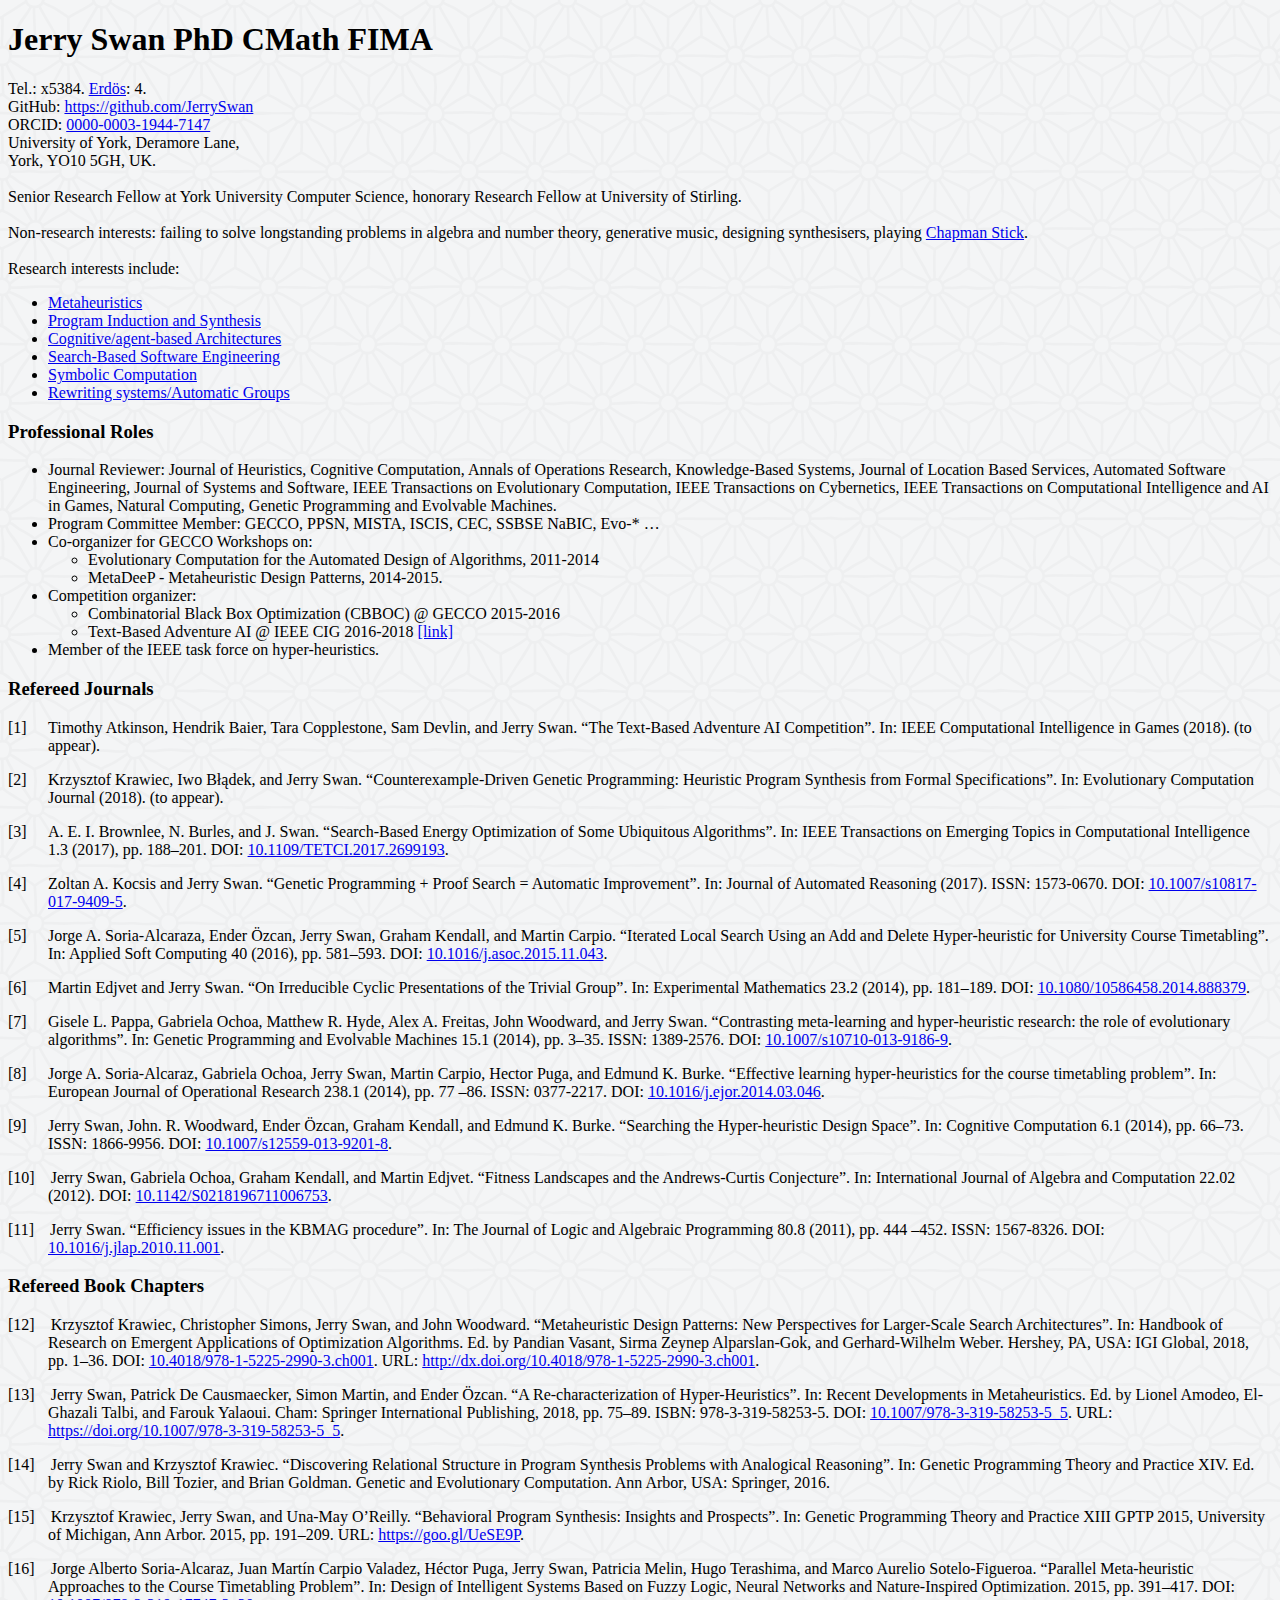
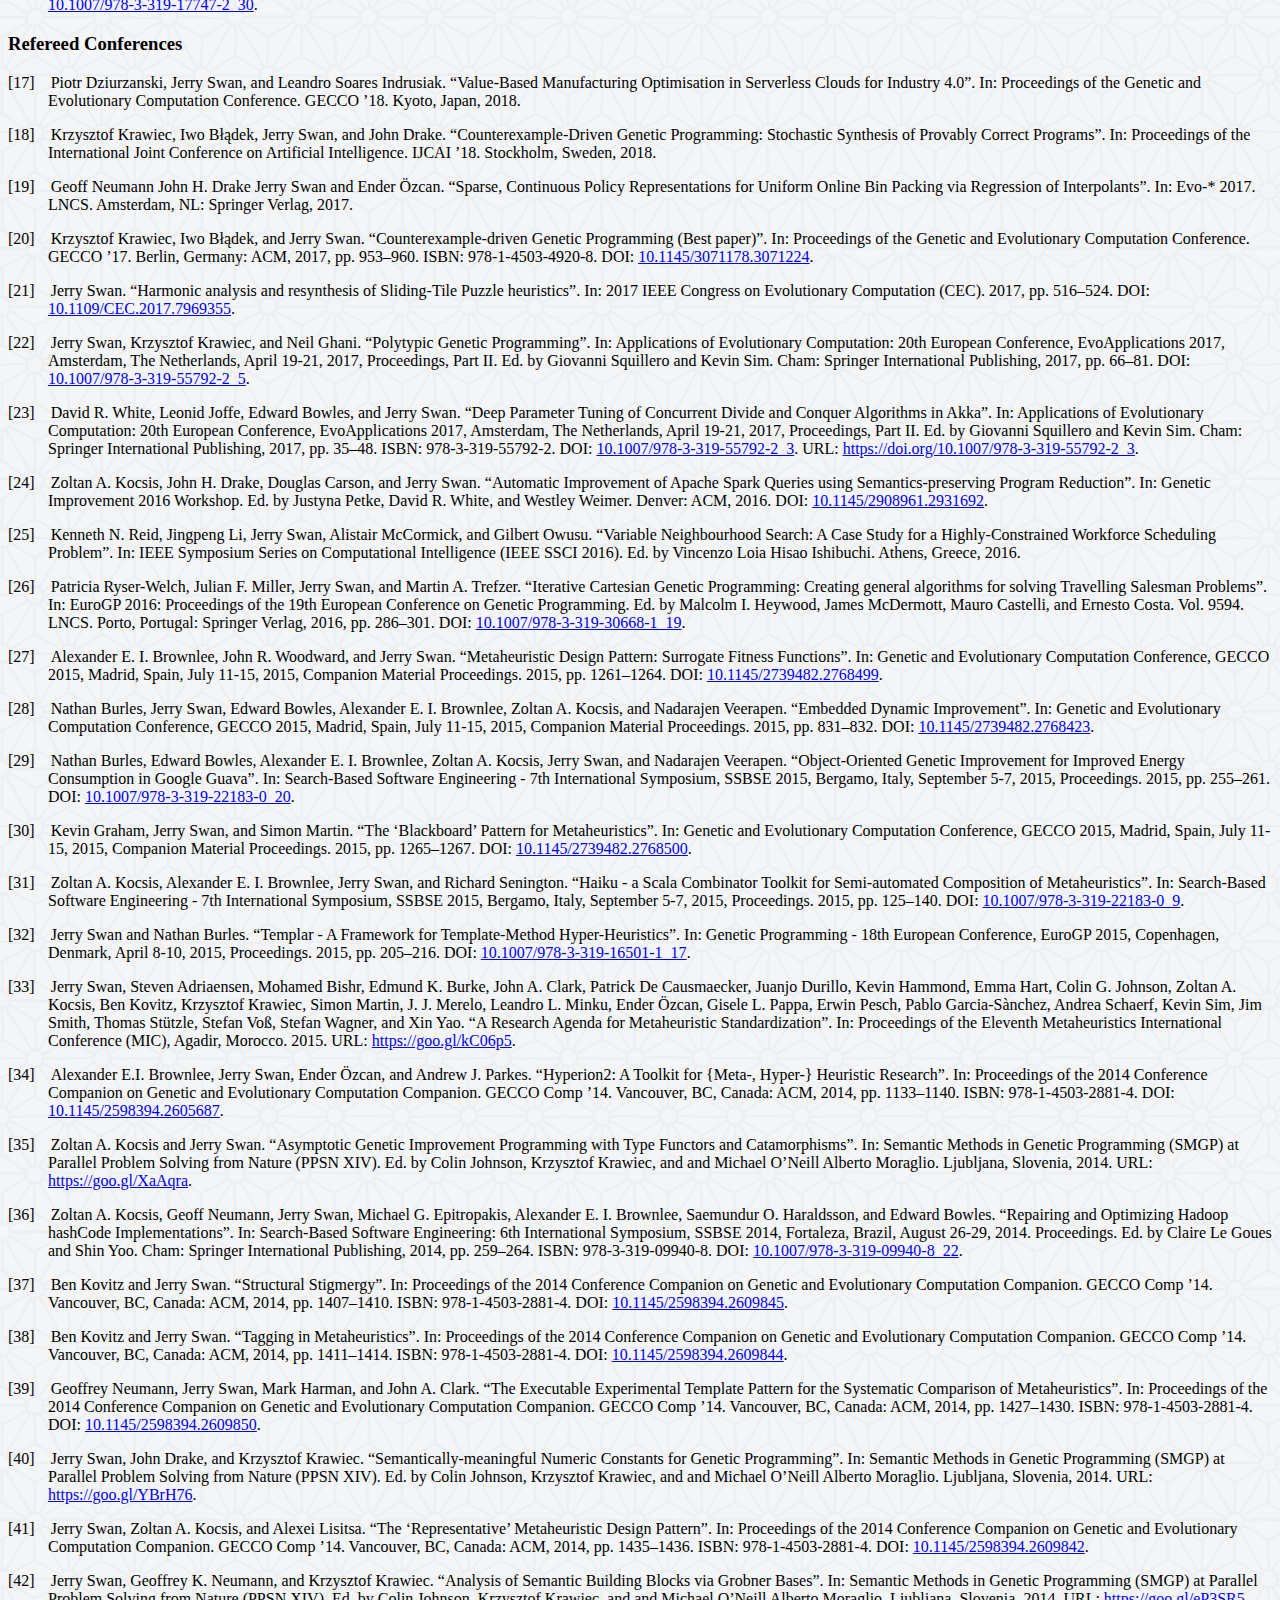
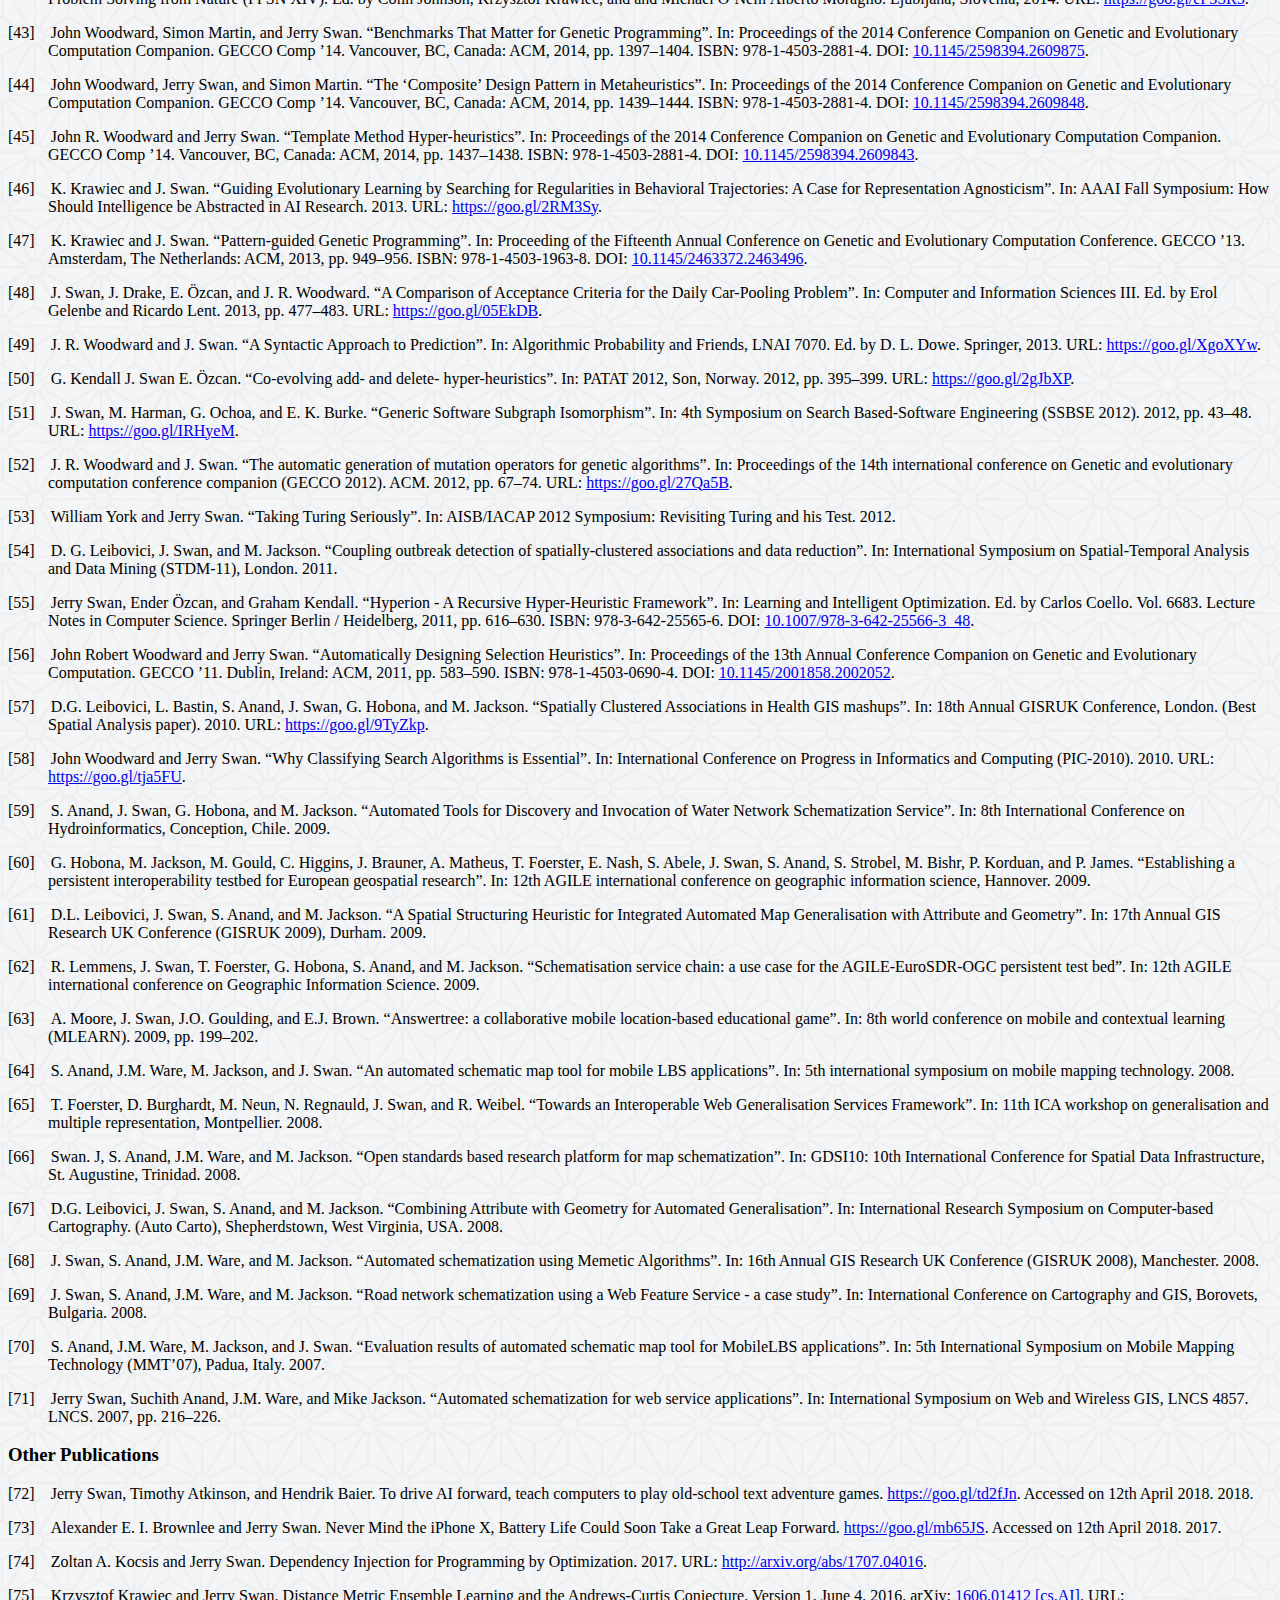
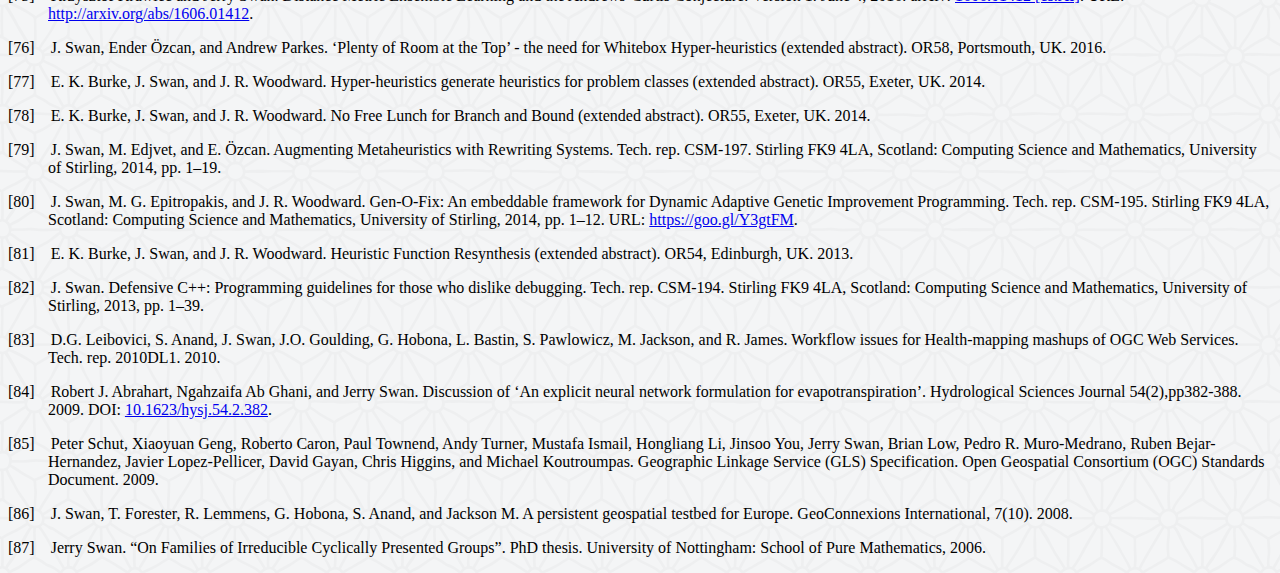
==== commit 7887c8eb: "Update index.html" ====
--- a/index.html
+++ b/index.html
@@ -33,7 +33,7 @@
 class="newline" />Senior Research Fellow at York University Computer Science, honorary Research
 Fellow at University of Stirling.<br
 class="newline" />
-<br class="newline" />Non-research interests: playing <a href="http://stick.com" >Chapman Stick</a>.
+<br class="newline" />Non-research interests: failing to solve longstanding problems in algebra and number theory, generative music, designing synthesisers, playing <a href="http://stick.com" >Chapman Stick</a>.
 <br class="newline" />  
 <br class="newline" />Research interests include:
      <ul class="itemize1">
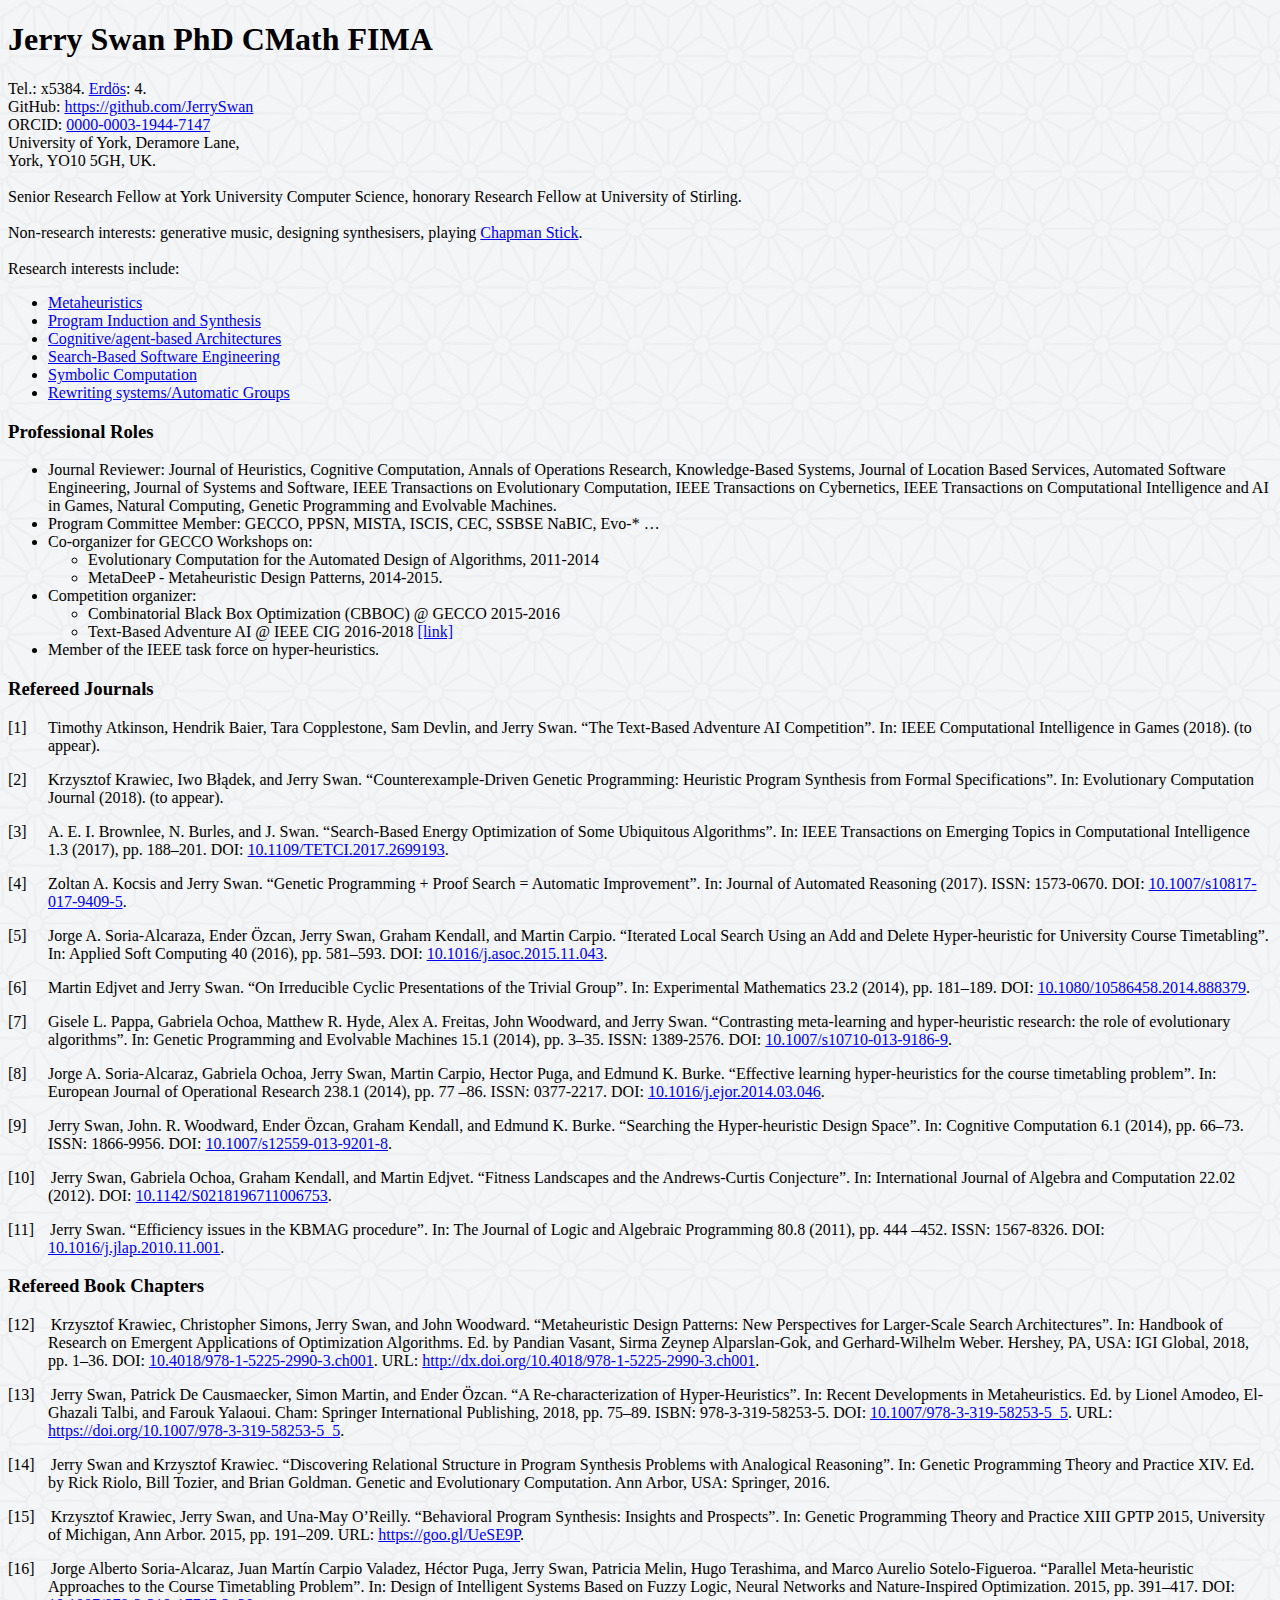
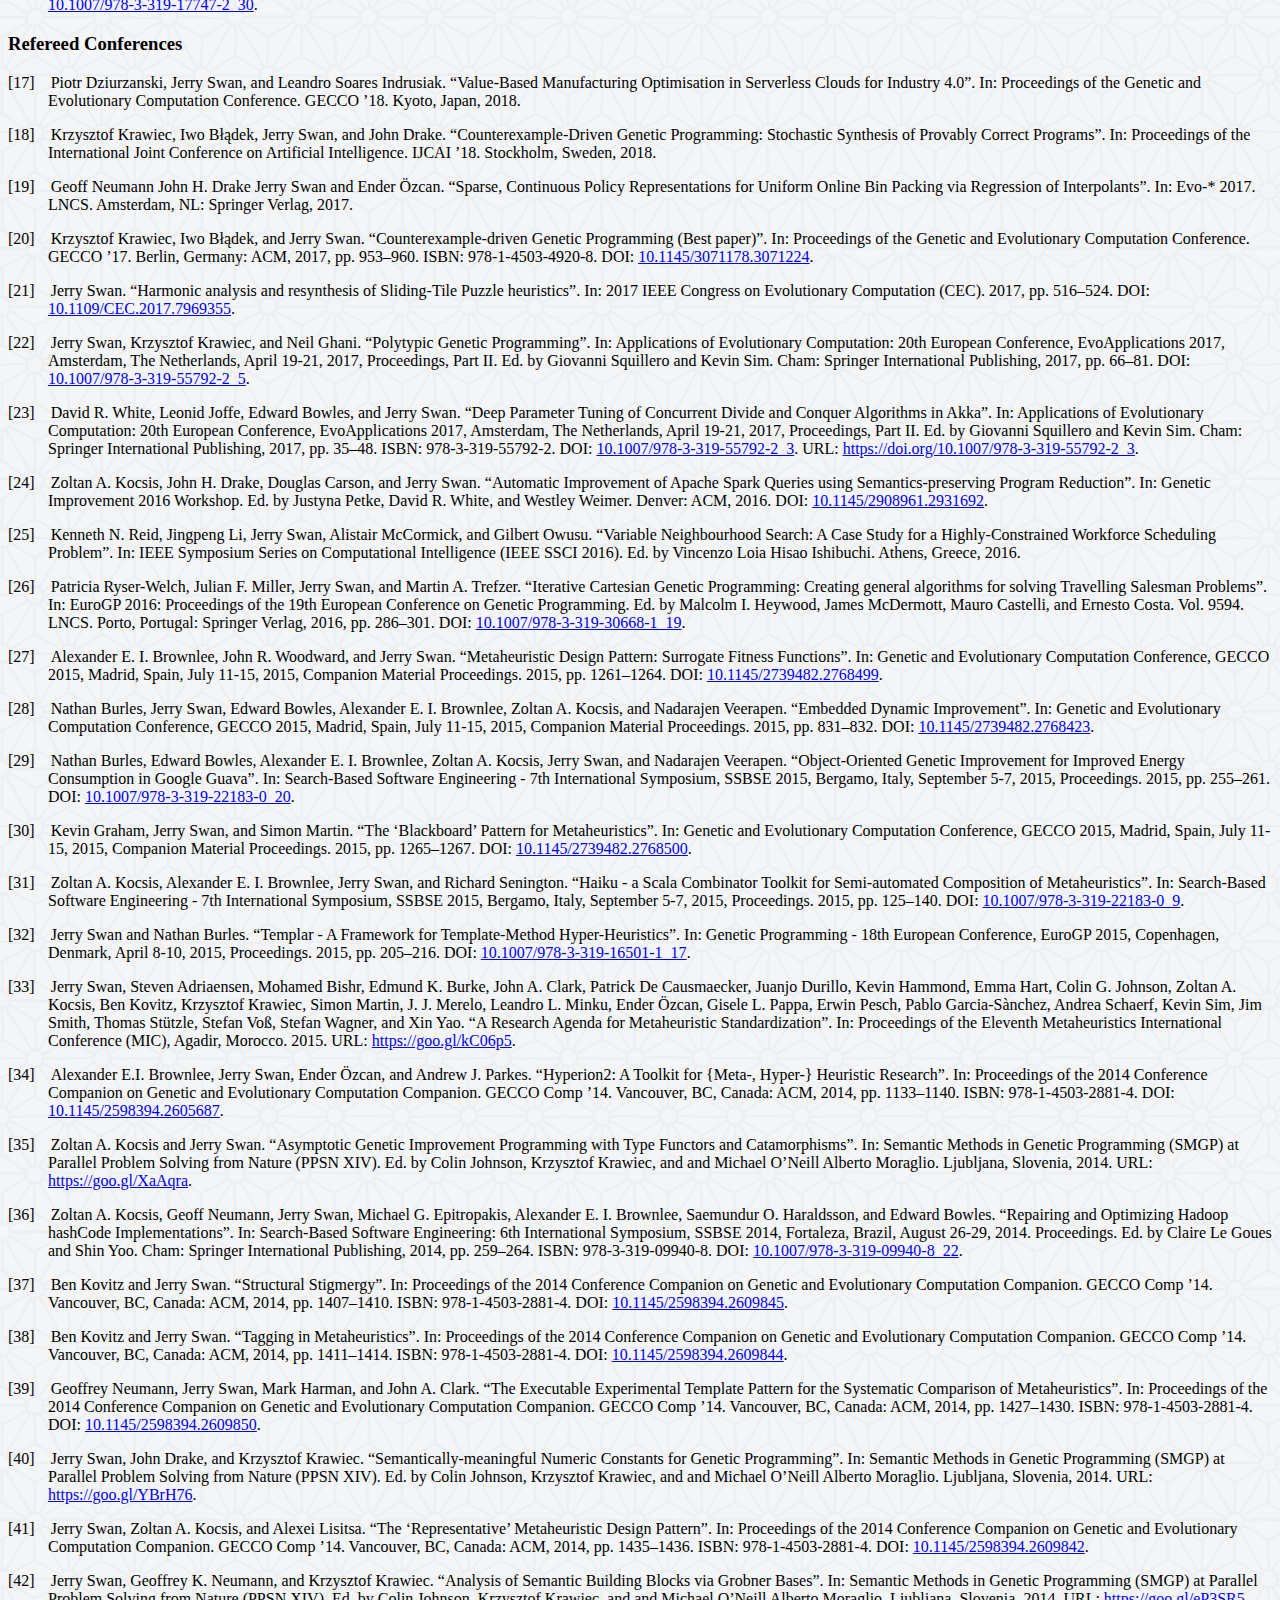
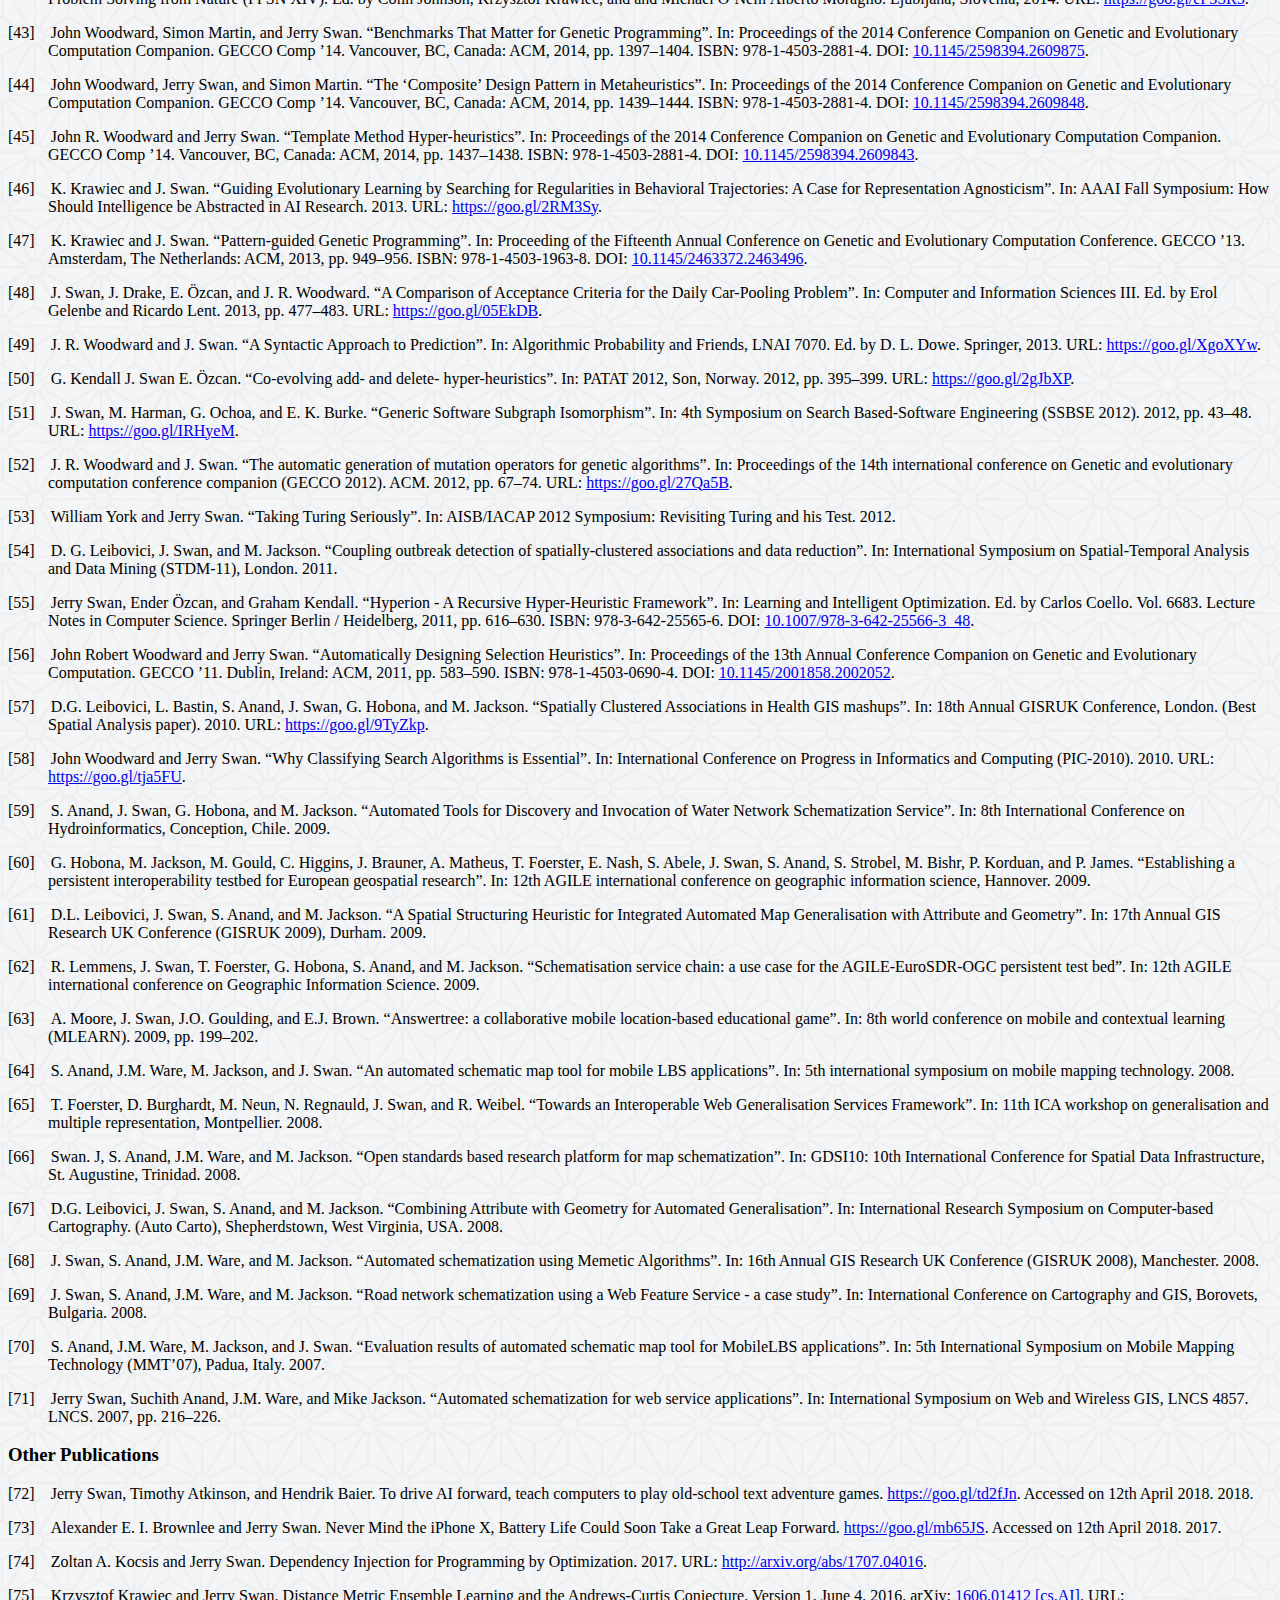
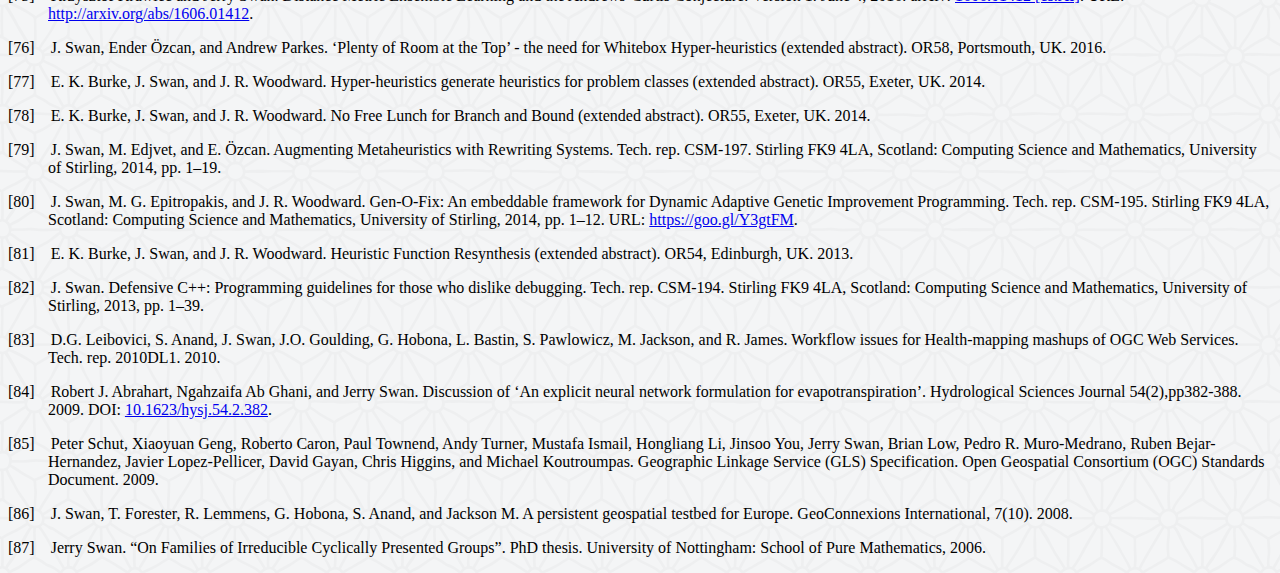
==== commit d64450bf: "Update index.html" ====
--- a/index.html
+++ b/index.html
@@ -33,7 +33,7 @@
 class="newline" />Senior Research Fellow at York University Computer Science, honorary Research
 Fellow at University of Stirling.<br
 class="newline" />
-<br class="newline" />Non-research interests: failing to solve longstanding problems in algebra and number theory, generative music, designing synthesisers, playing <a href="http://stick.com" >Chapman Stick</a>.
+<br class="newline" />Non-research interests: generative music, designing synthesisers, playing <a href="http://stick.com" >Chapman Stick</a>.
 <br class="newline" />  
 <br class="newline" />Research interests include:
      <ul class="itemize1">
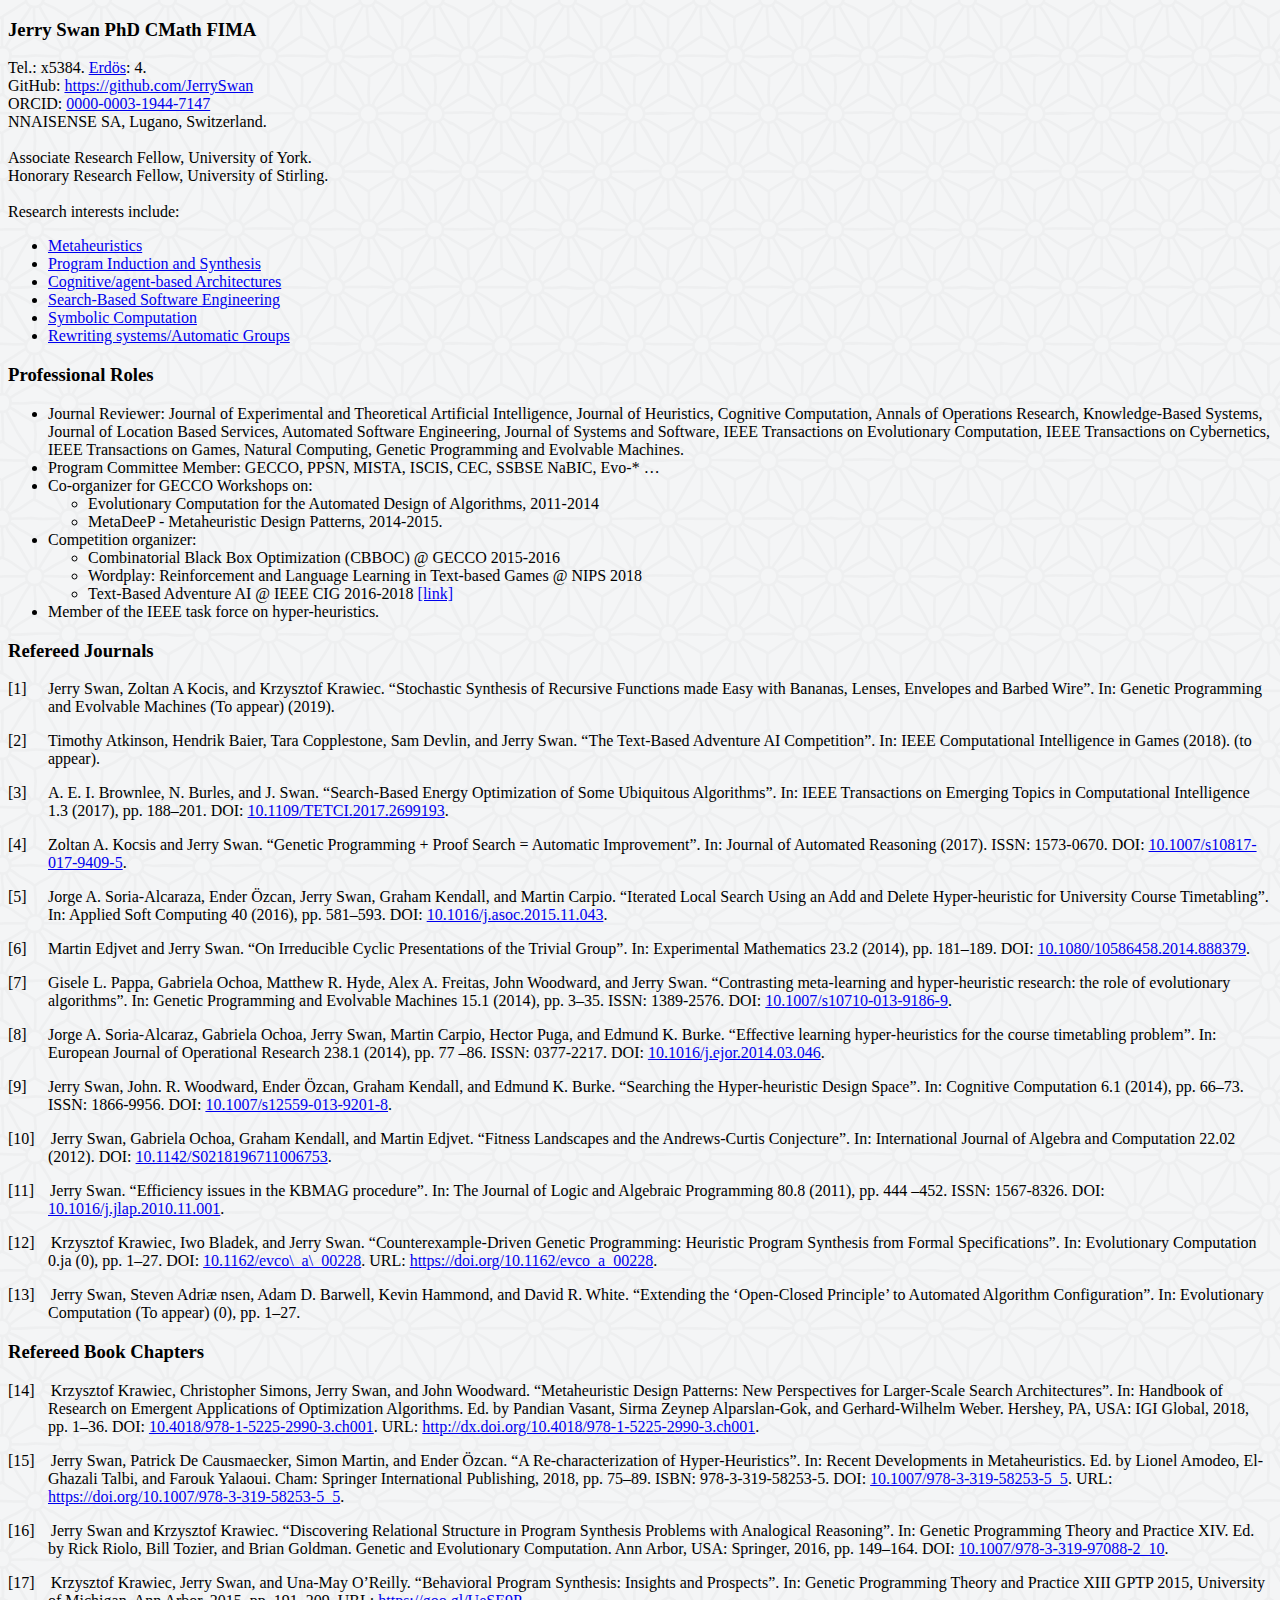
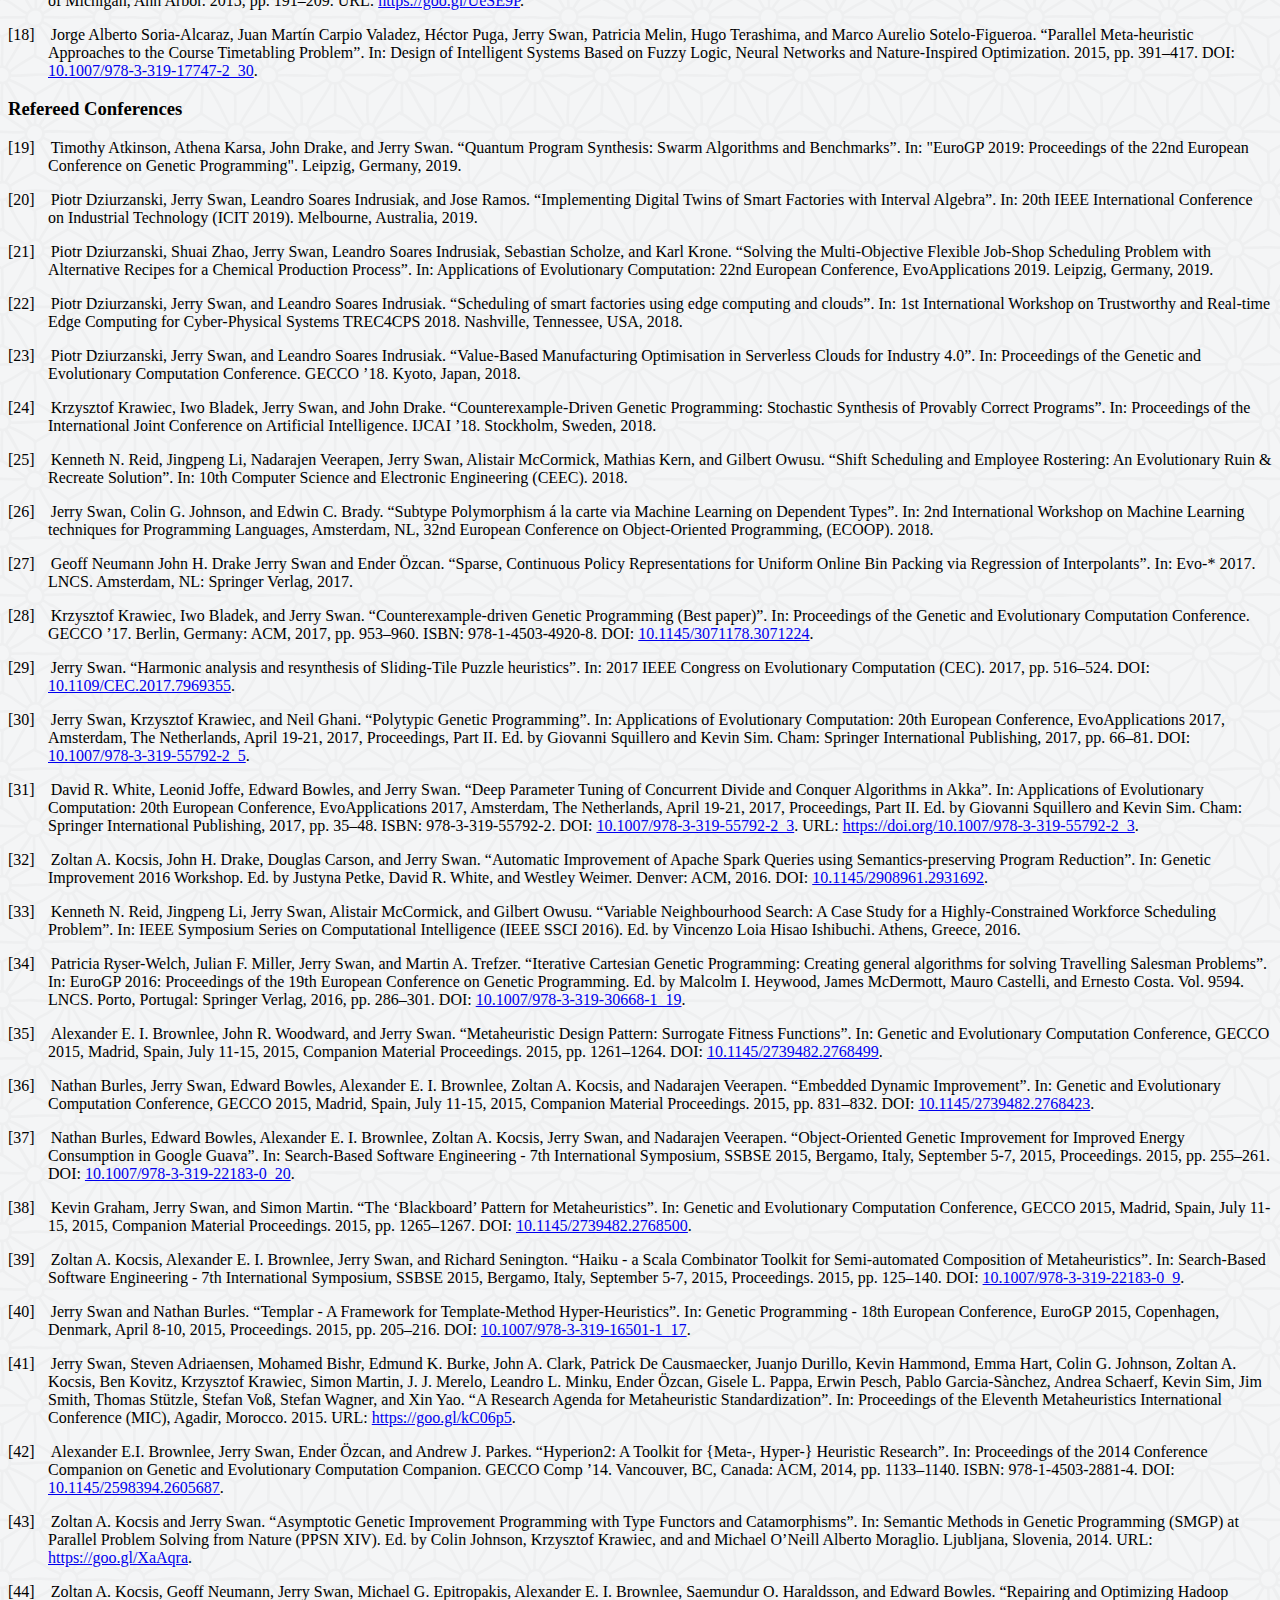
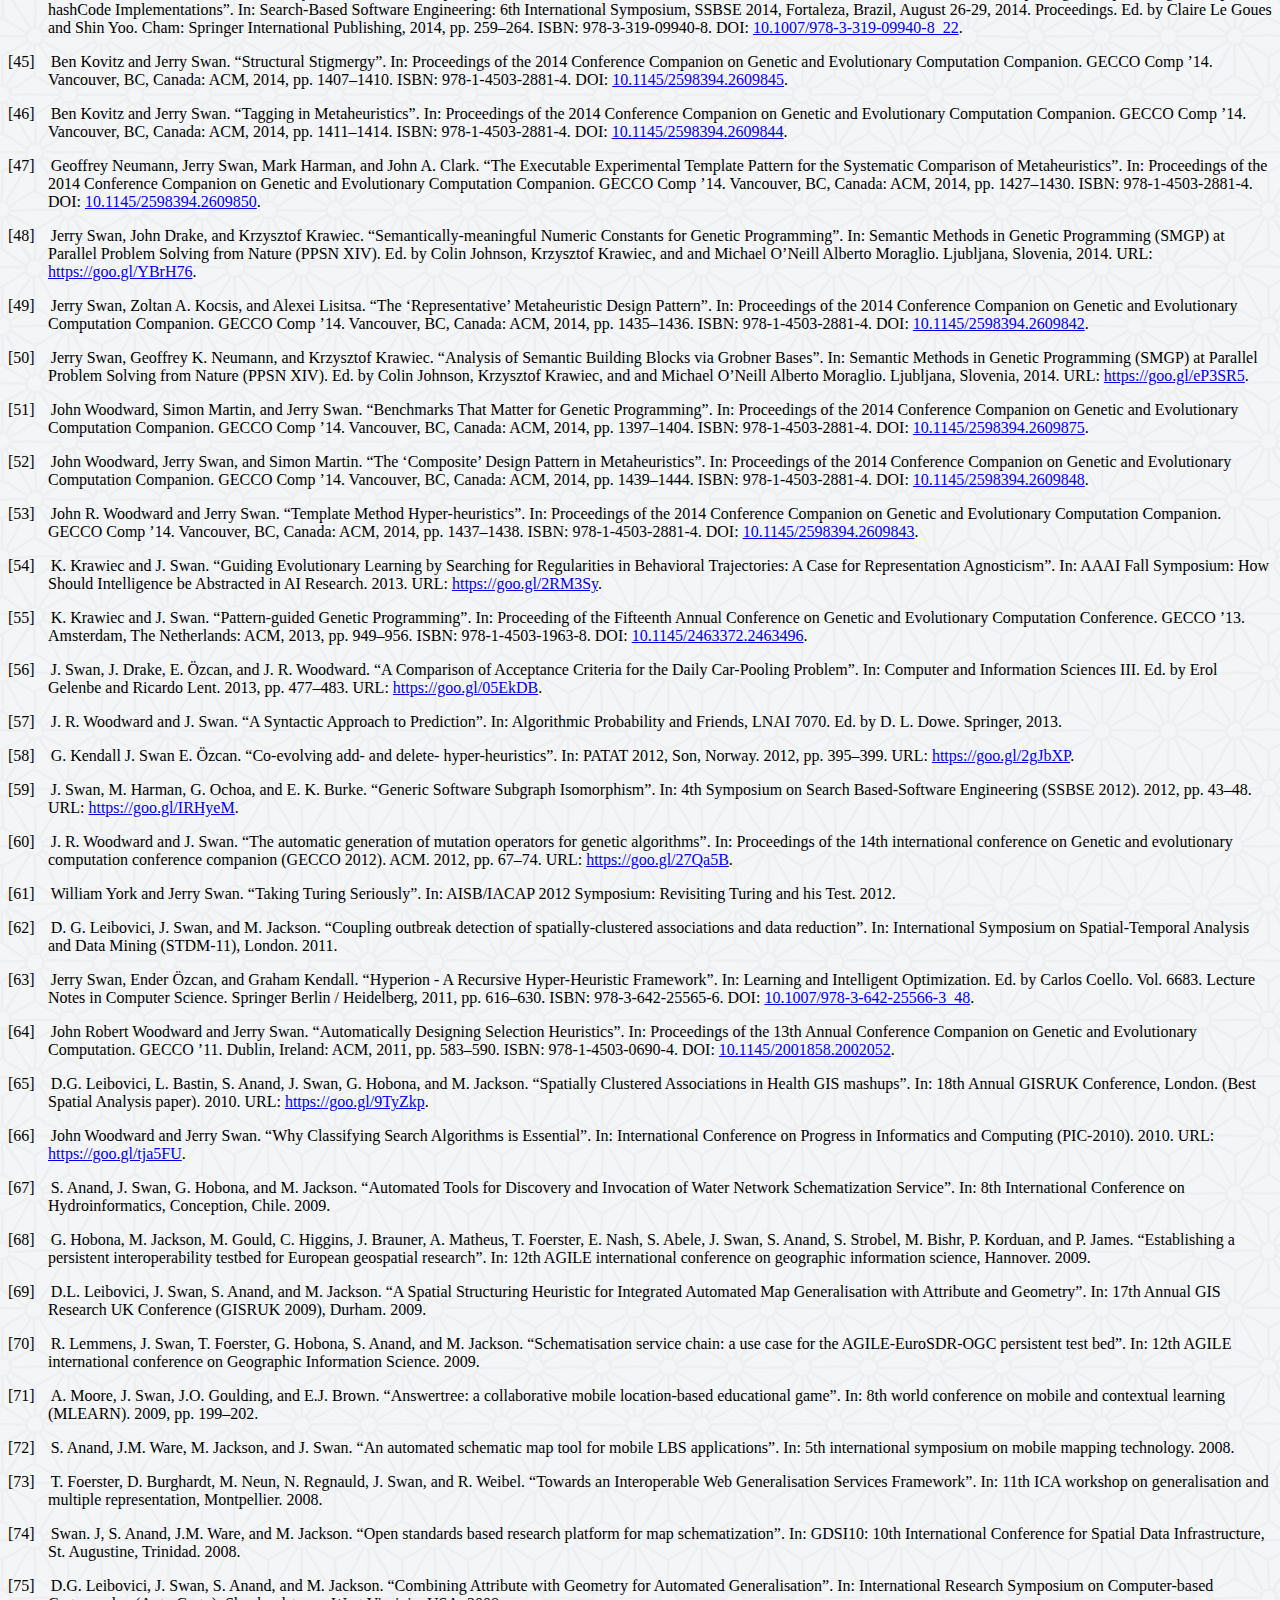
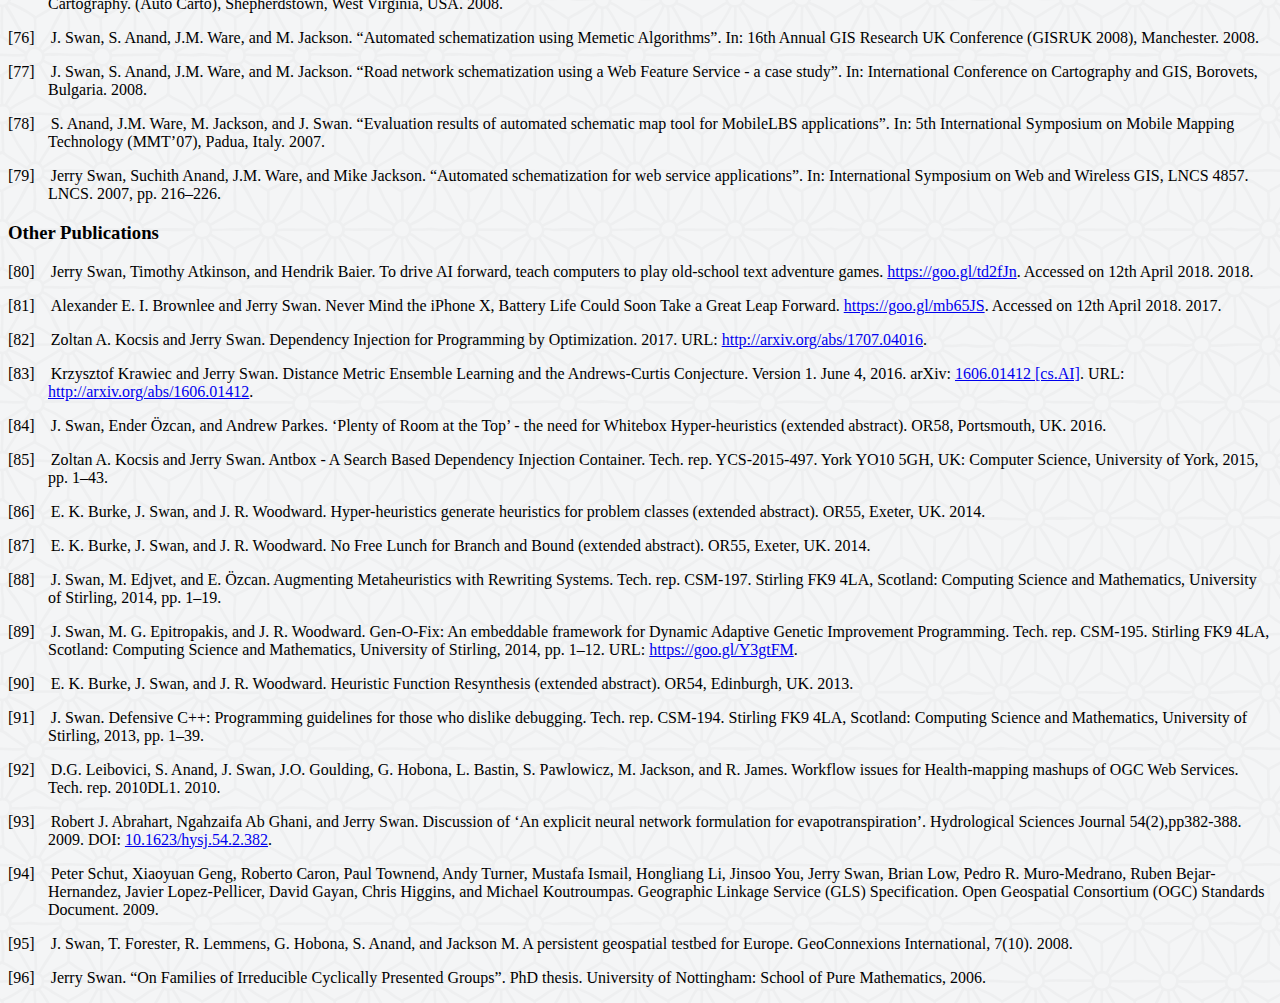
==== commit cb016a13: "Update index.html" ====
--- a/index.html
+++ b/index.html
@@ -17,60 +17,57 @@
 <link rel="stylesheet" type="text/css" href="swan-webpage.css">
 </head>
 <body>
-<h1 class="likesectionHead"><a
- id="x1-1000"></a><span
-class="ecrm-2488">Jerry Swan PhD CMath FIMA</span></h1>
-<!--l. 81--><p class="noindent" >Tel.: x5384. <a
-href="http://www.ams.org/mathscinet/freeTools.html?version=2" >Erdös</a>: 4. <br
-class="newline" />GitHub: <a
-href="https://github.com/JerrySwan" class="url" ><span
-class="ectt-1000">https://github.com/JerrySwan</span></a><br
-class="newline" />ORCID: <a
-href="http://orcid.org/0000-0003-1944-7147" >0000-0003-1944-7147</a><br
-class="newline" />University of York, Deramore Lane,<br
-class="newline" />York, YO10 5GH, UK.<br
-class="newline" /><br
-class="newline" />Senior Research Fellow at York University Computer Science, honorary Research
-Fellow at University of Stirling.<br
-class="newline" />
-<br class="newline" />Non-research interests: generative music, designing synthesisers, playing <a href="http://stick.com" >Chapman Stick</a>.
-<br class="newline" />  
-<br class="newline" />Research interests include:
+<h3 class="likesectionHead"><a 
+ id="x1-1000"></a><span 
+class="ecrm-2488">Jerry Swan PhD CMath FIMA</span></h3>
+<!--l. 81--><p class="noindent" >Tel.: x5384. <a 
+href="http://www.ams.org/mathscinet/freeTools.html?version=2" >Erdös</a>: 4. <br 
+class="newline" />GitHub: <a 
+href="https://github.com/JerrySwan" class="url" ><span 
+class="ectt-1000">https://github.com/JerrySwan</span></a><br 
+class="newline" />ORCID: <a 
+href="http://orcid.org/0000-0003-1944-7147" >0000-0003-1944-7147</a><br 
+class="newline" />NNAISENSE SA, Lugano, Switzerland.<br 
+class="newline" /><br 
+class="newline" />Associate Research Fellow, University of York.<br 
+class="newline" />Honorary Research Fellow, University of Stirling.<br 
+class="newline" /><br 
+class="newline" />Research interests include:
      <ul class="itemize1">
-     <li class="itemize"><a
+     <li class="itemize"><a 
 href="http://www.mitlware.org" >Metaheuristics</a>
      </li>
-     <li class="itemize"><a
+     <li class="itemize"><a 
 href="http://dl.acm.org/citation.cfm?doid=2463372.2463496" >Program Induction and Synthesis</a>
      </li>
-     <li class="itemize"><a
+     <li class="itemize"><a 
 href="http://link.springer.com/article/10.1007%2Fs12559-013-9201-8" >Cognitive/agent-based Architectures</a>
      </li>
-     <li class="itemize"><a
+     <li class="itemize"><a 
 href="http://link.springer.com/chapter/10.1007/978-3-319-16501-1_17" >Search-Based Software Engineering</a>
      </li>
-     <li class="itemize"><a
+     <li class="itemize"><a 
 href="http://www.tandfonline.com/doi/abs/10.1080/10586458.2014.888379#.Vc3cozZRFaQ" >Symbolic Computation</a>
      </li>
-     <li class="itemize"><a
+     <li class="itemize"><a 
 href="http://www.sciencedirect.com/science/article/pii/S1567832610001025" >Rewriting systems/Automatic Groups</a></li></ul>
-<!--l. 147--><p class="noindent" >
-<h3 class="likesectionHead"><a
+<!--l. 149--><p class="noindent" >
+<h3 class="likesectionHead"><a 
  id="x1-2000"></a>Professional Roles</h3>
      <ul class="itemize1">
-     <li class="itemize"><span
-class="ecbx-1000">Journal  Reviewer</span>:  Journal  of  Heuristics,  Cognitive  Computation,
-     Annals  of  Operations  Research,  Knowledge-Based  Systems,  Journal  of
-     Location  Based  Services,  Automated  Software  Engineering,  Journal  of
-     Systems and Software, IEEE Transactions on Evolutionary Computation,
-     IEEE Transactions on Cybernetics, IEEE Transactions on Computational
-     Intelligence and AI in Games, Natural Computing, Genetic Programming
-     and Evolvable Machines.
-
-
-
+     <li class="itemize"><span 
+class="ecbx-1000">Journal Reviewer</span>: Journal of Experimental and Theoretical Artificial
+     Intelligence,  Journal  of  Heuristics,  Cognitive  Computation,  Annals  of
+     Operations  Research,  Knowledge-Based  Systems,  Journal  of  Location
+     Based  Services,  Automated  Software  Engineering,  Journal  of  Systems
+     and Software, IEEE Transactions on Evolutionary Computation, IEEE
+     Transactions  on  Cybernetics,  IEEE  Transactions  on  Games,  Natural
+     Computing, Genetic Programming and Evolvable Machines.
+                                                                  
+
+                                                                  
      </li>
-     <li class="itemize"><span
+     <li class="itemize"><span 
 class="ecbx-1000">Program Committee Member</span>: GECCO, PPSN, MISTA, ISCIS, CEC,
      SSBSE NaBIC, Evo-* &#x2026;
      </li>
@@ -86,1287 +83,1392 @@
          <li class="itemize">Combinatorial  Black  Box  Optimization  (CBBOC)  @  GECCO
          2015-2016
          </li>
-         <li class="itemize">Text-Based Adventure AI @ IEEE CIG 2016-2018 <a
+         <li class="itemize">Wordplay:  Reinforcement  and  Language  Learning  in  Text-based
+         Games @ NIPS 2018
+         </li>
+         <li class="itemize">Text-Based Adventure AI @ IEEE CIG 2016-2018 <a 
 href="https://goo.gl/xaTDdG" >[link]</a></li></ul>
      </li>
      <li class="itemize">Member of the IEEE task force on hyper-heuristics.</li></ul>
-<!--l. 196--><p class="noindent" >
-<h3 class="sectionHead"><a
+<!--l. 179--><p class="noindent" >
+<h3 class="sectionHead"><a 
  id="x1-3000"></a>Refereed Journals</h3>
-<!--l. 196--><p class="noindent" >
-     <dl class="thebibliography"><dt id="X0-TextAdventureIEEECIG" class="thebibliography">
- [1]  </dt><dd
+<!--l. 179--><p class="noindent" >
+     <dl class="thebibliography"><dt id="X0-stochasticbananas2019" class="thebibliography">
+ [1]  </dt><dd 
 id="bib-1" class="thebibliography">
-     <!--l. 196--><p class="noindent" ><a id="page.2"></a><a
-href="swan-webpage.html" id="X0-" ></a>Timothy Atkinson, Hendrik Baier, Tara Copplestone, Sam Devlin, and
-     Jerry  Swan.  &#8220;The  Text-Based  Adventure  AI  Competition&#8221;.  In:  <span
+     <!--l. 179--><p class="noindent" ><a id="page.2"></a><a 
+href="swan-webpage.html" id="X0-" ></a>Jerry Swan, Zoltan A Kocis, and Krzysztof Krawiec. &#8220;Stochastic Synthesis
+     of Recursive Functions made Easy with Bananas, Lenses, Envelopes and
+     Barbed  Wire&#8221;.  In:  <span 
+class="ecti-1000">Genetic  Programming  and  Evolvable  Machines  </span>(To
+     appear) (2019).
+     </dd><dt id="X0-TextAdventureIEEECIG" class="thebibliography">
+ [2]  </dt><dd 
+id="bib-2" class="thebibliography">
+     <!--l. 179--><p class="noindent" >Timothy Atkinson, Hendrik Baier, Tara Copplestone, Sam Devlin, and
+     Jerry  Swan.  &#8220;The  Text-Based  Adventure  AI  Competition&#8221;.  In:  <span 
 class="ecti-1000">IEEE</span>
-     <span
+     <span 
 class="ecti-1000">Computational Intelligence in Games </span>(2018). (to appear).
-     </dd><dt id="X0-CDGPECJ" class="thebibliography">
- [2]  </dt><dd
-id="bib-2" class="thebibliography">
-     <!--l. 196--><p class="noindent" >Krzysztof Krawiec, Iwo B&#322;&#261;dek, and Jerry Swan. &#8220;Counterexample-Driven
-     Genetic   Programming:   Heuristic   Program   Synthesis   from   Formal
-     Specifications&#8221;.   In:   <span
-class="ecti-1000">Evolutionary  Computation  Journal   </span>(2018).   (to
-     appear).
+                                                                  
+
+                                                                  
      </dd><dt id="X0-7935484" class="thebibliography">
- [3]  </dt><dd
+ [3]  </dt><dd 
 id="bib-3" class="thebibliography">
-     <!--l. 196--><p class="noindent" >A.  E.  I.  Brownlee,  N.  Burles,  and  J.  Swan.  &#8220;Search-Based  Energy
-     Optimization of Some Ubiquitous Algorithms&#8221;. In: <span
+     <!--l. 179--><p class="noindent" >A.  E.  I.  Brownlee,  N.  Burles,  and  J.  Swan.  &#8220;Search-Based  Energy
+     Optimization of Some Ubiquitous Algorithms&#8221;. In: <span 
 class="ecti-1000">IEEE Transactions on</span>
-     <span
+     <span 
 class="ecti-1000">Emerging Topics in Computational Intelligence </span>1.3 (2017), pp. 188&#8211;201.
-     <span
-class="eccc-1000"><span
-class="small-caps">D</span><span
-class="small-caps">O</span><span
-class="small-caps">I</span></span>: <a
+     <span 
+class="eccc-1000"><span 
+class="small-caps">D</span><span 
+class="small-caps">O</span><span 
+class="small-caps">I</span></span>: <a 
 href="http://dx.doi.org/10.1109/TETCI.2017.2699193" >10.1109/TETCI.2017.2699193</a>.
-
-
-
      </dd><dt id="X0-PolyfinicJAR" class="thebibliography">
- [4]  </dt><dd
+ [4]  </dt><dd 
 id="bib-4" class="thebibliography">
-     <!--l. 196--><p class="noindent" >Zoltan A. Kocsis and Jerry Swan. &#8220;Genetic Programming + Proof Search
-     = Automatic Improvement&#8221;. In: <span
+     <!--l. 179--><p class="noindent" >Zoltan A. Kocsis and Jerry Swan. &#8220;Genetic Programming + Proof Search
+     = Automatic Improvement&#8221;. In: <span 
 class="ecti-1000">Journal of Automated Reasoning </span>(2017).
-     <span
-class="eccc-1000"><span
-class="small-caps">I</span><span
-class="small-caps">S</span><span
-class="small-caps">S</span><span
-class="small-caps">N</span></span>: 1573-0670. <span
-class="eccc-1000"><span
-class="small-caps">D</span><span
-class="small-caps">O</span><span
-class="small-caps">I</span></span>: <a
+     <span 
+class="eccc-1000"><span 
+class="small-caps">I</span><span 
+class="small-caps">S</span><span 
+class="small-caps">S</span><span 
+class="small-caps">N</span></span>: 1573-0670. <span 
+class="eccc-1000"><span 
+class="small-caps">D</span><span 
+class="small-caps">O</span><span 
+class="small-caps">I</span></span>: <a 
 href="http://dx.doi.org/10.1007/s10817-017-9409-5" >10.1007/s10817-017-9409-5</a>.
      </dd><dt id="X0-ILSADHH" class="thebibliography">
- [5]  </dt><dd
+ [5]  </dt><dd 
 id="bib-5" class="thebibliography">
-     <!--l. 196--><p class="noindent" >Jorge  A.  Soria-Alcaraza,  Ender  Özcan,  Jerry  Swan,  Graham  Kendall,
+     <!--l. 179--><p class="noindent" >Jorge  A.  Soria-Alcaraza,  Ender  Özcan,  Jerry  Swan,  Graham  Kendall,
      and  Martin  Carpio.  &#8220;Iterated  Local  Search  Using  an  Add  and  Delete
-     Hyper-heuristic  for  University  Course  Timetabling&#8221;.  In:  <span
+     Hyper-heuristic  for  University  Course  Timetabling&#8221;.  In:  <span 
 class="ecti-1000">Applied  Soft</span>
-     <span
-class="ecti-1000">Computing </span>40 (2016), pp. 581&#8211;593. <span
-class="eccc-1000"><span
-class="small-caps">D</span><span
-class="small-caps">O</span><span
-class="small-caps">I</span></span>: <a
+     <span 
+class="ecti-1000">Computing </span>40 (2016), pp. 581&#8211;593. <span 
+class="eccc-1000"><span 
+class="small-caps">D</span><span 
+class="small-caps">O</span><span 
+class="small-caps">I</span></span>: <a 
 href="http://dx.doi.org/10.1016/j.asoc.2015.11.043" >10.1016/j.asoc.2015.11.043</a>.
      </dd><dt id="X0-doi:10.1080/10586458.2014.888379" class="thebibliography">
- [6]  </dt><dd
+ [6]  </dt><dd 
 id="bib-6" class="thebibliography">
-     <!--l. 196--><p class="noindent" >Martin Edjvet and Jerry Swan. &#8220;On Irreducible Cyclic Presentations of the
-     Trivial Group&#8221;. In: <span
+     <!--l. 179--><p class="noindent" >Martin Edjvet and Jerry Swan. &#8220;On Irreducible Cyclic Presentations of the
+     Trivial Group&#8221;. In: <span 
 class="ecti-1000">Experimental Mathematics </span>23.2 (2014), pp. 181&#8211;189.
-     <span
-class="eccc-1000"><span
-class="small-caps">D</span><span
-class="small-caps">O</span><span
-class="small-caps">I</span></span>: <a
+     <span 
+class="eccc-1000"><span 
+class="small-caps">D</span><span 
+class="small-caps">O</span><span 
+class="small-caps">I</span></span>: <a 
 href="http://dx.doi.org/10.1080/10586458.2014.888379" >10.1080/10586458.2014.888379</a>.
      </dd><dt id="X0-GPEMMLHH2014" class="thebibliography">
- [7]  </dt><dd
+ [7]  </dt><dd 
 id="bib-7" class="thebibliography">
-     <!--l. 196--><p class="noindent" >Gisele L. Pappa, Gabriela Ochoa, Matthew R. Hyde, Alex A. Freitas,
+     <!--l. 179--><p class="noindent" >Gisele L. Pappa, Gabriela Ochoa, Matthew R. Hyde, Alex A. Freitas,
      John  Woodward,  and  Jerry  Swan.  &#8220;Contrasting  meta-learning  and
-     hyper-heuristic research: the role of evolutionary algorithms&#8221;. In: <span
+     hyper-heuristic research: the role of evolutionary algorithms&#8221;. In: <span 
 class="ecti-1000">Genetic</span>
-     <span
-class="ecti-1000">Programming  and  Evolvable  Machines  </span>15.1  (2014),  pp.  3&#8211;35.  <span
-class="eccc-1000"><span
-class="small-caps">I</span><span
-class="small-caps">S</span><span
-class="small-caps">S</span><span
+     <span 
+class="ecti-1000">Programming  and  Evolvable  Machines  </span>15.1  (2014),  pp.  3&#8211;35.  <span 
+class="eccc-1000"><span 
+class="small-caps">I</span><span 
+class="small-caps">S</span><span 
+class="small-caps">S</span><span 
 class="small-caps">N</span></span>:
-     1389-2576. <span
-class="eccc-1000"><span
-class="small-caps">D</span><span
-class="small-caps">O</span><span
-class="small-caps">I</span></span>: <a
+     1389-2576. <span 
+class="eccc-1000"><span 
+class="small-caps">D</span><span 
+class="small-caps">O</span><span 
+class="small-caps">I</span></span>: <a 
 href="http://dx.doi.org/10.1007/s10710-013-9186-9" >10.1007/s10710-013-9186-9</a>.
      </dd><dt id="X0-SoriaAlcaraz201477" class="thebibliography">
- [8]  </dt><dd
+ [8]  </dt><dd 
 id="bib-8" class="thebibliography">
-     <!--l. 196--><p class="noindent" >Jorge  A.  Soria-Alcaraz,  Gabriela  Ochoa,  Jerry  Swan,  Martin  Carpio,
+     <!--l. 179--><p class="noindent" >Jorge  A.  Soria-Alcaraz,  Gabriela  Ochoa,  Jerry  Swan,  Martin  Carpio,
      Hector Puga, and Edmund K. Burke. &#8220;Effective learning hyper-heuristics
-     for   the   course   timetabling   problem&#8221;.   In:   <span
+     for   the   course   timetabling   problem&#8221;.   In:   <span 
 class="ecti-1000">European   Journal   of</span>
-     <span
-class="ecti-1000">Operational  Research  </span>238.1  (2014),  pp.  77  &#8211;86.  <span
-class="eccc-1000"><span
-class="small-caps">I</span><span
-class="small-caps">S</span><span
-class="small-caps">S</span><span
-class="small-caps">N</span></span>:  0377-2217.  <span
-class="eccc-1000"><span
-class="small-caps">D</span><span
-class="small-caps">O</span><span
+     <span 
+class="ecti-1000">Operational  Research  </span>238.1  (2014),  pp.  77  &#8211;86.  <span 
+class="eccc-1000"><span 
+class="small-caps">I</span><span 
+class="small-caps">S</span><span 
+class="small-caps">S</span><span 
+class="small-caps">N</span></span>:  0377-2217.  <span 
+class="eccc-1000"><span 
+class="small-caps">D</span><span 
+class="small-caps">O</span><span 
 class="small-caps">I</span></span>:
-     <a
+     <a 
 href="http://dx.doi.org/10.1016/j.ejor.2014.03.046" >10.1016/j.ejor.2014.03.046</a>.
      </dd><dt id="X0-SwanSearchHH" class="thebibliography">
- [9]  </dt><dd
+ [9]  </dt><dd 
 id="bib-9" class="thebibliography">
-     <!--l. 196--><p class="noindent" >Jerry Swan, John. R. Woodward, Ender Özcan, Graham Kendall, and
+     <!--l. 179--><p class="noindent" >Jerry Swan, John. R. Woodward, Ender Özcan, Graham Kendall, and
      Edmund  K.  Burke.  &#8220;Searching  the  Hyper-heuristic  Design  Space&#8221;.  In:
-     <span
-class="ecti-1000">Cognitive  Computation  </span>6.1  (2014),  pp.  66&#8211;73.  <span
-class="eccc-1000"><span
-class="small-caps">I</span><span
-class="small-caps">S</span><span
-class="small-caps">S</span><span
-class="small-caps">N</span></span>:  1866-9956.  <span
-class="eccc-1000"><span
-class="small-caps">D</span><span
-class="small-caps">O</span><span
+     <span 
+class="ecti-1000">Cognitive  Computation  </span>6.1  (2014),  pp.  66&#8211;73.  <span 
+class="eccc-1000"><span 
+class="small-caps">I</span><span 
+class="small-caps">S</span><span 
+class="small-caps">S</span><span 
+class="small-caps">N</span></span>:  1866-9956.  <span 
+class="eccc-1000"><span 
+class="small-caps">D</span><span 
+class="small-caps">O</span><span 
 class="small-caps">I</span></span>:
-     <a
+     <a 
 href="http://dx.doi.org/10.1007/s12559-013-9201-8" >10.1007/s12559-013-9201-8</a>.
      </dd><dt id="X0-doi:10.1142/S0218196711006753" class="thebibliography">
-[10]  </dt><dd
+[10]  </dt><dd 
 id="bib-10" class="thebibliography">
-     <!--l. 196--><p class="noindent" >Jerry      Swan,      Gabriela      Ochoa,      Graham      Kendall,      and
+                                                                  
+
+                                                                  
+     <!--l. 179--><p class="noindent" >Jerry      Swan,      Gabriela      Ochoa,      Graham      Kendall,      and
      Martin Edjvet. &#8220;Fitness Landscapes and the Andrews-Curtis Conjecture&#8221;.
-     In: <span
-class="ecti-1000">International Journal of Algebra and Computation </span>22.02 (2012). <span
-class="eccc-1000"><span
-class="small-caps">D</span><span
-class="small-caps">O</span><span
+     In: <span 
+class="ecti-1000">International Journal of Algebra and Computation </span>22.02 (2012). <span 
+class="eccc-1000"><span 
+class="small-caps">D</span><span 
+class="small-caps">O</span><span 
 class="small-caps">I</span></span>:
-     <a
+     <a 
 href="http://dx.doi.org/10.1142/S0218196711006753" >10.1142/S0218196711006753</a>.
      </dd><dt id="X0-Swan2011444" class="thebibliography">
-[11]  </dt><dd
+[11]  </dt><dd 
 id="bib-11" class="thebibliography">
-
-
-
-     <!--l. 196--><p class="noindent" >Jerry Swan. &#8220;Efficiency issues in the KBMAG procedure&#8221;. In: <span
+     <!--l. 179--><p class="noindent" >Jerry Swan. &#8220;Efficiency issues in the KBMAG procedure&#8221;. In: <span 
 class="ecti-1000">The Journal</span>
-     <span
-class="ecti-1000">of Logic and Algebraic Programming  </span>80.8  (2011),  pp.  444  &#8211;452.  <span
-class="eccc-1000"><span
-class="small-caps">I</span><span
-class="small-caps">S</span><span
-class="small-caps">S</span><span
+     <span 
+class="ecti-1000">of Logic and Algebraic Programming  </span>80.8  (2011),  pp.  444  &#8211;452.  <span 
+class="eccc-1000"><span 
+class="small-caps">I</span><span 
+class="small-caps">S</span><span 
+class="small-caps">S</span><span 
 class="small-caps">N</span></span>:
-     1567-8326. <span
-class="eccc-1000"><span
-class="small-caps">D</span><span
-class="small-caps">O</span><span
-class="small-caps">I</span></span>: <a
-href="http://dx.doi.org/10.1016/j.jlap.2010.11.001" >10.1016/j.jlap.2010.11.001</a>.</dd></dl>
-<!--l. 198--><p class="noindent" >
-<h3 class="sectionHead"><a
+     1567-8326. <span 
+class="eccc-1000"><span 
+class="small-caps">D</span><span 
+class="small-caps">O</span><span 
+class="small-caps">I</span></span>: <a 
+href="http://dx.doi.org/10.1016/j.jlap.2010.11.001" >10.1016/j.jlap.2010.11.001</a>.
+     </dd><dt id="X0-CDGPECJ" class="thebibliography">
+[12]  </dt><dd 
+id="bib-12" class="thebibliography">
+     <!--l. 179--><p class="noindent" >Krzysztof Krawiec, Iwo Bladek, and Jerry Swan. &#8220;Counterexample-Driven
+     Genetic                                                                   Programming:
+     Heuristic Program Synthesis from Formal Specifications&#8221;. In: <span 
+class="ecti-1000">Evolutionary</span>
+     <span 
+class="ecti-1000">Computation  </span>0.ja  (0),  pp.  1&#8211;27.  <span 
+class="eccc-1000"><span 
+class="small-caps">D</span><span 
+class="small-caps">O</span><span 
+class="small-caps">I</span></span>:  <a 
+href="http://dx.doi.org/10.1162/evco\_a\_00228" >10.1162/evco\_a\_00228</a>.  <span 
+class="eccc-1000"><span 
+class="small-caps">U</span><span 
+class="small-caps">R</span><span 
+class="small-caps">L</span></span>:
+     <a 
+href="https://doi.org/10.1162/evco_a_00228" class="url" ><span 
+class="ectt-1000">https://doi.org/10.1162/evco_a_00228</span></a>.
+     </dd><dt id="X0-AOCPECJ" class="thebibliography">
+[13]  </dt><dd 
+id="bib-13" class="thebibliography">
+     <!--l. 179--><p class="noindent" >Jerry Swan, Steven Adriæ nsen, Adam D. Barwell, Kevin Hammond, and
+     David R. White. &#8220;Extending the &#8216;Open-Closed Principle&#8217; to Automated
+     Algorithm Configuration&#8221;. In: <span 
+class="ecti-1000">Evolutionary Computation </span>(To appear) (0),
+     pp. 1&#8211;27.</dd></dl>
+<!--l. 181--><p class="noindent" >
+<h3 class="sectionHead"><a 
  id="x1-4000"></a>Refereed Book Chapters</h3>
-<!--l. 198--><p class="noindent" >
+<!--l. 181--><p class="noindent" >
      <dl class="thebibliography"><dt id="X0-MDP2018" class="thebibliography">
-[12]  </dt><dd
-id="bib-12" class="thebibliography">
-     <!--l. 198--><p class="noindent" >Krzysztof Krawiec, Christopher Simons, Jerry Swan, and John Woodward.
+[14]  </dt><dd 
+id="bib-14" class="thebibliography">
+     <!--l. 181--><p class="noindent" >Krzysztof Krawiec, Christopher Simons, Jerry Swan, and John Woodward.
      &#8220;Metaheuristic Design Patterns: New Perspectives for Larger-Scale Search
-     Architectures&#8221;.  In:  <span
+     Architectures&#8221;.  In:  <span 
 class="ecti-1000">Handbook  of  Research  on  Emergent  Applications</span>
-     <span
+     <span 
 class="ecti-1000">of  Optimization  Algorithms</span>.  Ed.  by  Pandian  Vasant,  Sirma  Zeynep
      Alparslan-Gok,  and  Gerhard-Wilhelm  Weber.  Hershey,  PA,  USA:  IGI
-     Global,  2018,  pp.  1&#8211;36.  <span
-class="eccc-1000"><span
-class="small-caps">D</span><span
-class="small-caps">O</span><span
-class="small-caps">I</span></span>:  <a
-href="http://dx.doi.org/10.4018/978-1-5225-2990-3.ch001" >10.4018/978-1-5225-2990-3.ch001</a>.  <span
-class="eccc-1000"><span
-class="small-caps">U</span><span
-class="small-caps">R</span><span
+     Global,  2018,  pp.  1&#8211;36.  <span 
+class="eccc-1000"><span 
+class="small-caps">D</span><span 
+class="small-caps">O</span><span 
+class="small-caps">I</span></span>:  <a 
+href="http://dx.doi.org/10.4018/978-1-5225-2990-3.ch001" >10.4018/978-1-5225-2990-3.ch001</a>.  <span 
+class="eccc-1000"><span 
+class="small-caps">U</span><span 
+class="small-caps">R</span><span 
 class="small-caps">L</span></span>:
-     <a
-href="http://dx.doi.org/10.4018/978-1-5225-2990-3.ch001" class="url" ><span
+     <a 
+href="http://dx.doi.org/10.4018/978-1-5225-2990-3.ch001" class="url" ><span 
 class="ectt-1000">http://dx.doi.org/10.4018/978-1-5225-2990-3.ch001</span></a>.
      </dd><dt id="X0-recharacterizationhh" class="thebibliography">
-[13]  </dt><dd
-id="bib-13" class="thebibliography">
-     <!--l. 198--><p class="noindent" >Jerry Swan, Patrick De Causmaecker, Simon Martin, and Ender Özcan.
-     &#8220;A  Re-characterization  of  Hyper-Heuristics&#8221;.  In:  <span
+[15]  </dt><dd 
+id="bib-15" class="thebibliography">
+                                                                  
+
+                                                                  
+     <!--l. 181--><p class="noindent" >Jerry Swan, Patrick De Causmaecker, Simon Martin, and Ender Özcan.
+     &#8220;A  Re-characterization  of  Hyper-Heuristics&#8221;.  In:  <span 
 class="ecti-1000">Recent  Developments</span>
-     <span
+     <span 
 class="ecti-1000">in  Metaheuristics</span>.  Ed.  by  Lionel  Amodeo,  El-Ghazali  Talbi,  and
      Farouk   Yalaoui.   Cham:   Springer   International   Publishing,   2018,
-     pp. 75&#8211;89. <span
-class="eccc-1000"><span
-class="small-caps">I</span><span
-class="small-caps">S</span><span
-class="small-caps">B</span><span
-class="small-caps">N</span></span>: 978-3-319-58253-5. <span
-class="eccc-1000"><span
-class="small-caps">D</span><span
-class="small-caps">O</span><span
-class="small-caps">I</span></span>: <a
+     pp. 75&#8211;89. <span 
+class="eccc-1000"><span 
+class="small-caps">I</span><span 
+class="small-caps">S</span><span 
+class="small-caps">B</span><span 
+class="small-caps">N</span></span>: 978-3-319-58253-5. <span 
+class="eccc-1000"><span 
+class="small-caps">D</span><span 
+class="small-caps">O</span><span 
+class="small-caps">I</span></span>: <a 
 href="http://dx.doi.org/10.1007/978-3-319-58253-5_5" >10.1007/978-3-319-58253-5_5</a>.
-     <span
-class="eccc-1000"><span
-class="small-caps">U</span><span
-class="small-caps">R</span><span
-class="small-caps">L</span></span>: <a
-href="https://doi.org/10.1007/978-3-319-58253-5_5" class="url" ><span
+     <span 
+class="eccc-1000"><span 
+class="small-caps">U</span><span 
+class="small-caps">R</span><span 
+class="small-caps">L</span></span>: <a 
+href="https://doi.org/10.1007/978-3-319-58253-5_5" class="url" ><span 
 class="ectt-1000">https://doi.org/10.1007/978-3-319-58253-5_5</span></a>.
      </dd><dt id="X0-Swan:2016:GPTP" class="thebibliography">
-[14]  </dt><dd
-id="bib-14" class="thebibliography">
-     <!--l. 198--><p class="noindent" >Jerry  Swan  and  Krzysztof  Krawiec.  &#8220;Discovering  Relational  Structure
-     in Program Synthesis Problems with Analogical Reasoning&#8221;. In: <span
+[16]  </dt><dd 
+id="bib-16" class="thebibliography">
+     <!--l. 181--><p class="noindent" >Jerry  Swan  and  Krzysztof  Krawiec.  &#8220;Discovering  Relational  Structure
+     in Program Synthesis Problems with Analogical Reasoning&#8221;. In: <span 
 class="ecti-1000">Genetic</span>
-     <span
+     <span 
 class="ecti-1000">Programming Theory and Practice XIV</span>. Ed. by Rick Riolo, Bill Tozier,
      and Brian Goldman. Genetic and Evolutionary Computation. Ann Arbor,
-     USA: Springer, 2016.
+     USA: Springer, 2016, pp. 149&#8211;164. <span 
+class="eccc-1000"><span 
+class="small-caps">D</span><span 
+class="small-caps">O</span><span 
+class="small-caps">I</span></span>: <a 
+href="http://dx.doi.org/10.1007/978-3-319-97088-2_10" >10.1007/978-3-319-97088-2_10</a>.
      </dd><dt id="X0-chrisgptp2015behavioral" class="thebibliography">
-[15]  </dt><dd
-id="bib-15" class="thebibliography">
-     <!--l. 198--><p class="noindent" >Krzysztof  Krawiec,  Jerry  Swan,  and  Una-May  O&#8217;Reilly.  &#8220;Behavioral
-     Program  Synthesis:  Insights  and  Prospects&#8221;.  In:  <span
+[17]  </dt><dd 
+id="bib-17" class="thebibliography">
+     <!--l. 181--><p class="noindent" >Krzysztof  Krawiec,  Jerry  Swan,  and  Una-May  O&#8217;Reilly.  &#8220;Behavioral
+     Program  Synthesis:  Insights  and  Prospects&#8221;.  In:  <span 
 class="ecti-1000">Genetic Programming</span>
-     <span
+     <span 
 class="ecti-1000">Theory  and  Practice  XIII  GPTP  2015,  University  of  Michigan,  Ann</span>
-     <span
-class="ecti-1000">Arbor</span>. 2015, pp. 191&#8211;209. <span
-class="eccc-1000"><span
-class="small-caps">U</span><span
-class="small-caps">R</span><span
-class="small-caps">L</span></span>: <a
-href="https://goo.gl/UeSE9P" class="url" ><span
+     <span 
+class="ecti-1000">Arbor</span>. 2015, pp. 191&#8211;209. <span 
+class="eccc-1000"><span 
+class="small-caps">U</span><span 
+class="small-caps">R</span><span 
+class="small-caps">L</span></span>: <a 
+href="https://goo.gl/UeSE9P" class="url" ><span 
 class="ectt-1000">https://goo.gl/UeSE9P</span></a>.
      </dd><dt id="X0-DBLP:series/sci/Soria-AlcarazVPSMTS15" class="thebibliography">
-[16]  </dt><dd
-id="bib-16" class="thebibliography">
-
-
-
-     <!--l. 198--><p class="noindent" >Jorge  Alberto  Soria-Alcaraz,  Juan  Martín  Carpio  Valadez,  Héctor
+[18]  </dt><dd 
+id="bib-18" class="thebibliography">
+     <!--l. 181--><p class="noindent" >Jorge  Alberto  Soria-Alcaraz,  Juan  Martín  Carpio  Valadez,  Héctor
      Puga, Jerry Swan, Patricia Melin, Hugo Terashima, and Marco Aurelio
      Sotelo-Figueroa.  &#8220;Parallel  Meta-heuristic  Approaches  to  the  Course
-     Timetabling  Problem&#8221;.  In:  <span
+     Timetabling  Problem&#8221;.  In:  <span 
 class="ecti-1000">Design  of  Intelligent  Systems  Based  on</span>
-     <span
+     <span 
 class="ecti-1000">Fuzzy Logic, Neural Networks and Nature-Inspired Optimization</span>. 2015,
-     pp. 391&#8211;417. <span
-class="eccc-1000"><span
-class="small-caps">D</span><span
-class="small-caps">O</span><span
-class="small-caps">I</span></span>: <a
+     pp. 391&#8211;417. <span 
+class="eccc-1000"><span 
+class="small-caps">D</span><span 
+class="small-caps">O</span><span 
+class="small-caps">I</span></span>: <a 
 href="http://dx.doi.org/10.1007/978-3-319-17747-2_30" >10.1007/978-3-319-17747-2_30</a>.</dd></dl>
-<!--l. 199--><p class="noindent" >
-<h3 class="sectionHead"><a
+<!--l. 182--><p class="noindent" >
+<h3 class="sectionHead"><a 
  id="x1-5000"></a>Refereed Conferences</h3>
-<!--l. 199--><p class="noindent" >
-     <dl class="thebibliography"><dt id="X0-ValueBasedManufacturingInServerlessClouds" class="thebibliography">
-[17]  </dt><dd
-id="bib-17" class="thebibliography">
-     <!--l. 199--><p class="noindent" >Piotr   Dziurzanski,   Jerry   Swan,   and   Leandro   Soares   Indrusiak.
+<!--l. 182--><p class="noindent" >
+     <dl class="thebibliography"><dt id="X0-quantevostar2019" class="thebibliography">
+[19]  </dt><dd 
+id="bib-19" class="thebibliography">
+     <!--l. 182--><p class="noindent" >Timothy  Atkinson,  Athena  Karsa,  John  Drake,  and  Jerry  Swan.
+     &#8220;Quantum Program Synthesis: Swarm Algorithms and Benchmarks&#8221;. In:
+     <span 
+class="ecti-1000">"EuroGP 2019: Proceedings of the 22nd European Conference on Genetic</span>
+     <span 
+class="ecti-1000">Programming"</span>. Leipzig, Germany, 2019.
+     </dd><dt id="X0-icit2019" class="thebibliography">
+[20]  </dt><dd 
+id="bib-20" class="thebibliography">
+                                                                  
+
+                                                                  
+     <!--l. 182--><p class="noindent" >Piotr  Dziurzanski,  Jerry  Swan,  Leandro  Soares  Indrusiak,  and  Jose
+     Ramos.  &#8220;Implementing  Digital  Twins  of  Smart  Factories  with  Interval
+     Algebra&#8221;.   In:   <span 
+class="ecti-1000">20th   IEEE   International   Conference   on   Industrial</span>
+     <span 
+class="ecti-1000">Technology (ICIT 2019)</span>. Melbourne, Australia, 2019.
+     </dd><dt id="X0-safirevostar2019" class="thebibliography">
+[21]  </dt><dd 
+id="bib-21" class="thebibliography">
+     <!--l. 182--><p class="noindent" >Piotr Dziurzanski, Shuai Zhao, Jerry Swan, Leandro Soares Indrusiak,
+     Sebastian Scholze, and Karl Krone. &#8220;Solving the Multi-Objective Flexible
+     Job-Shop Scheduling Problem with Alternative Recipes for a Chemical
+     Production Process&#8221;. In: <span 
+class="ecti-1000">Applications of Evolutionary Computation: 22nd</span>
+     <span 
+class="ecti-1000">European Conference, EvoApplications 2019</span>. Leipzig, Germany, 2019.
+     </dd><dt id="X0-trec4cps2018" class="thebibliography">
+[22]  </dt><dd 
+id="bib-22" class="thebibliography">
+     <!--l. 182--><p class="noindent" >Piotr Dziurzanski, Jerry Swan, and Leandro Soares Indrusiak. &#8220;Scheduling
+     of   smart   factories   using   edge   computing   and   clouds&#8221;.   In:   <span 
+class="ecti-1000">1st</span>
+     <span 
+class="ecti-1000">International Workshop on Trustworthy and Real-time Edge Computing</span>
+     <span 
+class="ecti-1000">for Cyber-Physical Systems TREC4CPS 2018</span>. Nashville, Tennessee, USA,
+     2018.
+     </dd><dt id="X0-ValueBasedManufacturingInServerlessClouds" class="thebibliography">
+[23]  </dt><dd 
+id="bib-23" class="thebibliography">
+     <!--l. 182--><p class="noindent" >Piotr   Dziurzanski,   Jerry   Swan,   and   Leandro   Soares   Indrusiak.
      &#8220;Value-Based  Manufacturing  Optimisation  in  Serverless  Clouds  for
-     Industry   4.0&#8221;.   In:   <span
+     Industry   4.0&#8221;.   In:   <span 
 class="ecti-1000">Proceedings   of   the   Genetic   and   Evolutionary</span>
-     <span
+     <span 
 class="ecti-1000">Computation Conference</span>. GECCO &#8217;18. Kyoto, Japan, 2018.
      </dd><dt id="X0-CDGPIJCAI" class="thebibliography">
-[18]  </dt><dd
-id="bib-18" class="thebibliography">
-     <!--l. 199--><p class="noindent" >Krzysztof   Krawiec,   Iwo   B&#322;&#261;dek,   Jerry   Swan,   and   John   Drake.
+[24]  </dt><dd 
+id="bib-24" class="thebibliography">
+     <!--l. 182--><p class="noindent" >Krzysztof   Krawiec,   Iwo   Bladek,   Jerry   Swan,   and   John   Drake.
      &#8220;Counterexample-Driven Genetic Programming: Stochastic Synthesis of
-     Provably Correct Programs&#8221;. In: <span
+     Provably Correct Programs&#8221;. In: <span 
 class="ecti-1000">Proceedings of the International Joint</span>
-     <span
+     <span 
 class="ecti-1000">Conference on Artificial Intelligence</span>. IJCAI &#8217;18. Stockholm, Sweden, 2018.
+     </dd><dt id="X0-KenReidCEC2018" class="thebibliography">
+[25]  </dt><dd 
+id="bib-25" class="thebibliography">
+     <!--l. 182--><p class="noindent" >Kenneth N. Reid, Jingpeng Li, Nadarajen Veerapen, Jerry Swan, Alistair
+     McCormick, Mathias Kern, and Gilbert Owusu. &#8220;Shift Scheduling and
+     Employee Rostering: An Evolutionary Ruin &amp; Recreate Solution&#8221;. In: <span 
+class="ecti-1000">10th</span>
+     <span 
+class="ecti-1000">Computer Science and Electronic Engineering (CEEC)</span>. 2018.
+     </dd><dt id="X0-subtypepolymorphismalacarte" class="thebibliography">
+[26]  </dt><dd 
+id="bib-26" class="thebibliography">
+     <!--l. 182--><p class="noindent" >Jerry  Swan,  Colin  G.  Johnson,  and  Edwin  C.  Brady.   &#8220;Subtype
+     Polymorphism á la carte via Machine Learning on Dependent Types&#8221;.
+     In:  <span 
+class="ecti-1000">2nd  International  Workshop  on  Machine  Learning  techniques  for</span>
+     <span 
+class="ecti-1000">Programming Languages, Amsterdam, NL, 32nd European Conference on</span>
+     <span 
+class="ecti-1000">Object-Oriented Programming, (ECOOP)</span>. 2018.
+                                                                  
+
+                                                                  
      </dd><dt id="X0-splinesevostar2017" class="thebibliography">
-[19]  </dt><dd
-id="bib-19" class="thebibliography">
-     <!--l. 199--><p class="noindent" >Geoff Neumann John H. Drake Jerry Swan and Ender Özcan. &#8220;Sparse,
+[27]  </dt><dd 
+id="bib-27" class="thebibliography">
+     <!--l. 182--><p class="noindent" >Geoff Neumann John H. Drake Jerry Swan and Ender Özcan. &#8220;Sparse,
      Continuous Policy Representations for Uniform Online Bin Packing via
-     Regression  of  Interpolants&#8221;.  In:  <span
+     Regression  of  Interpolants&#8221;.  In:  <span 
 class="ecti-1000">Evo-*  2017</span>.  LNCS.  Amsterdam,  NL:
      Springer Verlag, 2017.
      </dd><dt id="X0-Krawiec:2017:CGP:3071178.3071224" class="thebibliography">
-[20]  </dt><dd
-id="bib-20" class="thebibliography">
-     <!--l. 199--><p class="noindent" >Krzysztof Krawiec, Iwo B&#322;&#261;dek, and Jerry Swan. &#8220;Counterexample-driven
-     Genetic  Programming  (<span
-class="ecbx-1000">Best  paper</span>)&#8221;.  In:  <span
+[28]  </dt><dd 
+id="bib-28" class="thebibliography">
+     <!--l. 182--><p class="noindent" >Krzysztof Krawiec, Iwo Bladek, and Jerry Swan. &#8220;Counterexample-driven
+     Genetic  Programming  (<span 
+class="ecbx-1000">Best  paper</span>)&#8221;.  In:  <span 
 class="ecti-1000">Proceedings  of  the  Genetic</span>
-     <span
+     <span 
 class="ecti-1000">and   Evolutionary   Computation   Conference</span>.   GECCO   &#8217;17.   Berlin,
-     Germany:  ACM,  2017,  pp.  953&#8211;960.  <span
-class="eccc-1000"><span
-class="small-caps">I</span><span
-class="small-caps">S</span><span
-class="small-caps">B</span><span
-class="small-caps">N</span></span>:  978-1-4503-4920-8.  <span
-class="eccc-1000"><span
-class="small-caps">D</span><span
-class="small-caps">O</span><span
+     Germany:  ACM,  2017,  pp.  953&#8211;960.  <span 
+class="eccc-1000"><span 
+class="small-caps">I</span><span 
+class="small-caps">S</span><span 
+class="small-caps">B</span><span 
+class="small-caps">N</span></span>:  978-1-4503-4920-8.  <span 
+class="eccc-1000"><span 
+class="small-caps">D</span><span 
+class="small-caps">O</span><span 
 class="small-caps">I</span></span>:
-     <a
+     <a 
 href="http://dx.doi.org/10.1145/3071178.3071224" >10.1145/3071178.3071224</a>.
      </dd><dt id="X0-7969355" class="thebibliography">
-[21]  </dt><dd
-id="bib-21" class="thebibliography">
-     <!--l. 199--><p class="noindent" >Jerry Swan. &#8220;Harmonic analysis and resynthesis of Sliding-Tile Puzzle
-     heuristics&#8221;. In: <span
+[29]  </dt><dd 
+id="bib-29" class="thebibliography">
+     <!--l. 182--><p class="noindent" >Jerry Swan. &#8220;Harmonic analysis and resynthesis of Sliding-Tile Puzzle
+     heuristics&#8221;. In: <span 
 class="ecti-1000">2017 IEEE Congress on Evolutionary Computation (CEC)</span>.
-     2017, pp. 516&#8211;524. <span
-class="eccc-1000"><span
-class="small-caps">D</span><span
-class="small-caps">O</span><span
-class="small-caps">I</span></span>: <a
+     2017, pp. 516&#8211;524. <span 
+class="eccc-1000"><span 
+class="small-caps">D</span><span 
+class="small-caps">O</span><span 
+class="small-caps">I</span></span>: <a 
 href="http://dx.doi.org/10.1109/CEC.2017.7969355" >10.1109/CEC.2017.7969355</a>.
-
-
-
      </dd><dt id="X0-Swan2017" class="thebibliography">
-[22]  </dt><dd
-id="bib-22" class="thebibliography">
-     <!--l. 199--><p class="noindent" >Jerry                   Swan,                   Krzysztof                   Krawiec,
-     and Neil Ghani. &#8220;Polytypic Genetic Programming&#8221;. In: <span
+[30]  </dt><dd 
+id="bib-30" class="thebibliography">
+     <!--l. 182--><p class="noindent" >Jerry                   Swan,                   Krzysztof                   Krawiec,
+     and Neil Ghani. &#8220;Polytypic Genetic Programming&#8221;. In: <span 
 class="ecti-1000">Applications of</span>
-     <span
+     <span 
 class="ecti-1000">Evolutionary Computation: 20th European Conference, EvoApplications</span>
-     <span
+     <span 
 class="ecti-1000">2017, Amsterdam, The Netherlands, April 19-21, 2017, Proceedings, Part</span>
-     <span
+     <span 
 class="ecti-1000">II</span>. Ed. by Giovanni Squillero and Kevin Sim. Cham: Springer International
-     Publishing, 2017, pp. 66&#8211;81. <span
-class="eccc-1000"><span
-class="small-caps">D</span><span
-class="small-caps">O</span><span
-class="small-caps">I</span></span>: <a
+     Publishing, 2017, pp. 66&#8211;81. <span 
+class="eccc-1000"><span 
+class="small-caps">D</span><span 
+class="small-caps">O</span><span 
+class="small-caps">I</span></span>: <a 
 href="http://dx.doi.org/10.1007/978-3-319-55792-2_5" >10.1007/978-3-319-55792-2_5</a>.
      </dd><dt id="X0-White2017" class="thebibliography">
-[23]  </dt><dd
-id="bib-23" class="thebibliography">
-     <!--l. 199--><p class="noindent" >David R. White, Leonid Joffe, Edward Bowles, and Jerry Swan. &#8220;Deep
+[31]  </dt><dd 
+id="bib-31" class="thebibliography">
+     <!--l. 182--><p class="noindent" >David R. White, Leonid Joffe, Edward Bowles, and Jerry Swan. &#8220;Deep
      Parameter  Tuning  of  Concurrent  Divide  and  Conquer  Algorithms  in
-     Akka&#8221;.  In:  <span
+     Akka&#8221;.  In:  <span 
 class="ecti-1000">Applications  of  Evolutionary  Computation:  20th  European</span>
-     <span
+     <span 
 class="ecti-1000">Conference,   EvoApplications   2017,   Amsterdam,   The   Netherlands,</span>
-     <span
+     <span 
 class="ecti-1000">April  19-21,  2017,  Proceedings,  Part  II</span>.  Ed.  by  Giovanni  Squillero
      and   Kevin   Sim.   Cham:   Springer   International   Publishing,   2017,
-     pp. 35&#8211;48. <span
-class="eccc-1000"><span
-class="small-caps">I</span><span
-class="small-caps">S</span><span
-class="small-caps">B</span><span
-class="small-caps">N</span></span>: 978-3-319-55792-2. <span
-class="eccc-1000"><span
-class="small-caps">D</span><span
-class="small-caps">O</span><span
-class="small-caps">I</span></span>: <a
+     pp. 35&#8211;48. <span 
+class="eccc-1000"><span 
+class="small-caps">I</span><span 
+class="small-caps">S</span><span 
+class="small-caps">B</span><span 
+class="small-caps">N</span></span>: 978-3-319-55792-2. <span 
+class="eccc-1000"><span 
+class="small-caps">D</span><span 
+class="small-caps">O</span><span 
+class="small-caps">I</span></span>: <a 
 href="http://dx.doi.org/10.1007/978-3-319-55792-2_3" >10.1007/978-3-319-55792-2_3</a>.
-     <span
-class="eccc-1000"><span
-class="small-caps">U</span><span
-class="small-caps">R</span><span
-class="small-caps">L</span></span>: <a
-href="https://doi.org/10.1007/978-3-319-55792-2_3" class="url" ><span
+     <span 
+class="eccc-1000"><span 
+class="small-caps">U</span><span 
+class="small-caps">R</span><span 
+class="small-caps">L</span></span>: <a 
+href="https://doi.org/10.1007/978-3-319-55792-2_3" class="url" ><span 
 class="ectt-1000">https://doi.org/10.1007/978-3-319-55792-2_3</span></a>.
      </dd><dt id="X0-Kocsis:2016:GI" class="thebibliography">
-[24]  </dt><dd
-id="bib-24" class="thebibliography">
-     <!--l. 199--><p class="noindent" >Zoltan   A.   Kocsis,   John   H.   Drake,   Douglas   Carson,   and   Jerry
+[32]  </dt><dd 
+id="bib-32" class="thebibliography">
+     <!--l. 182--><p class="noindent" >Zoltan   A.   Kocsis,   John   H.   Drake,   Douglas   Carson,   and   Jerry
      Swan.   &#8220;Automatic   Improvement   of   Apache   Spark   Queries   using
-     Semantics-preserving Program Reduction&#8221;. In: <span
+     Semantics-preserving Program Reduction&#8221;. In: <span 
 class="ecti-1000">Genetic Improvement 2016</span>
-     <span
+     <span 
 class="ecti-1000">Workshop</span>. Ed. by Justyna Petke, David R. White, and Westley Weimer.
-     Denver: ACM, 2016. <span
-class="eccc-1000"><span
-class="small-caps">D</span><span
-class="small-caps">O</span><span
-class="small-caps">I</span></span>: <a
+     Denver: ACM, 2016. <span 
+class="eccc-1000"><span 
+class="small-caps">D</span><span 
+class="small-caps">O</span><span 
+class="small-caps">I</span></span>: <a 
 href="http://dx.doi.org/10.1145/2908961.2931692" >10.1145/2908961.2931692</a>.
+                                                                  
+
+                                                                  
      </dd><dt id="X0-KenReid2016" class="thebibliography">
-[25]  </dt><dd
-id="bib-25" class="thebibliography">
-     <!--l. 199--><p class="noindent" >Kenneth  N.  Reid,  Jingpeng  Li,  Jerry  Swan,  Alistair  McCormick,  and
+[33]  </dt><dd 
+id="bib-33" class="thebibliography">
+     <!--l. 182--><p class="noindent" >Kenneth  N.  Reid,  Jingpeng  Li,  Jerry  Swan,  Alistair  McCormick,  and
      Gilbert  Owusu.  &#8220;Variable  Neighbourhood  Search:  A  Case  Study  for  a
-     Highly-Constrained Workforce Scheduling Problem&#8221;. In: <span
+     Highly-Constrained Workforce Scheduling Problem&#8221;. In: <span 
 class="ecti-1000">IEEE Symposium</span>
-     <span
+     <span 
 class="ecti-1000">Series on Computational Intelligence (IEEE SSCI 2016)</span>. Ed. by Vincenzo
      Loia Hisao Ishibuchi. Athens, Greece, 2016.
      </dd><dt id="X0-RyserWelch:2016:EuroGP" class="thebibliography">
-[26]  </dt><dd
-id="bib-26" class="thebibliography">
-     <!--l. 199--><p class="noindent" >Patricia  Ryser-Welch,  Julian  F.  Miller,  Jerry  Swan,  and  Martin  A.
+[34]  </dt><dd 
+id="bib-34" class="thebibliography">
+     <!--l. 182--><p class="noindent" >Patricia  Ryser-Welch,  Julian  F.  Miller,  Jerry  Swan,  and  Martin  A.
      Trefzer.  &#8220;Iterative  Cartesian  Genetic  Programming:  Creating  general
-     algorithms for solving Travelling Salesman Problems&#8221;. In: <span
+     algorithms for solving Travelling Salesman Problems&#8221;. In: <span 
 class="ecti-1000">EuroGP 2016:</span>
-     <span
+     <span 
 class="ecti-1000">Proceedings of the 19th European Conference on Genetic Programming</span>.
      Ed.  by  Malcolm  I.  Heywood,  James  McDermott,  Mauro  Castelli,  and
      Ernesto Costa. Vol.&#x00A0;9594. LNCS. Porto, Portugal: Springer Verlag, 2016,
-     pp. 286&#8211;301. <span
-class="eccc-1000"><span
-class="small-caps">D</span><span
-class="small-caps">O</span><span
-class="small-caps">I</span></span>: <a
+     pp. 286&#8211;301. <span 
+class="eccc-1000"><span 
+class="small-caps">D</span><span 
+class="small-caps">O</span><span 
+class="small-caps">I</span></span>: <a 
 href="http://dx.doi.org/10.1007/978-3-319-30668-1_19" >10.1007/978-3-319-30668-1_19</a>.
      </dd><dt id="X0-DBLP:conf/gecco/BrownleeWS15" class="thebibliography">
-[27]  </dt><dd
-id="bib-27" class="thebibliography">
-
-
-
-     <!--l. 199--><p class="noindent" >Alexander  E.  I.  Brownlee,  John  R.  Woodward,  and  Jerry  Swan.
-     &#8220;Metaheuristic Design Pattern: Surrogate Fitness Functions&#8221;. In: <span
+[35]  </dt><dd 
+id="bib-35" class="thebibliography">
+     <!--l. 182--><p class="noindent" >Alexander  E.  I.  Brownlee,  John  R.  Woodward,  and  Jerry  Swan.
+     &#8220;Metaheuristic Design Pattern: Surrogate Fitness Functions&#8221;. In: <span 
 class="ecti-1000">Genetic</span>
-     <span
+     <span 
 class="ecti-1000">and Evolutionary Computation Conference, GECCO 2015, Madrid, Spain,</span>
-     <span
+     <span 
 class="ecti-1000">July 11-15, 2015, Companion Material Proceedings</span>. 2015, pp. 1261&#8211;1264.
-     <span
-class="eccc-1000"><span
-class="small-caps">D</span><span
-class="small-caps">O</span><span
-class="small-caps">I</span></span>: <a
+     <span 
+class="eccc-1000"><span 
+class="small-caps">D</span><span 
+class="small-caps">O</span><span 
+class="small-caps">I</span></span>: <a 
 href="http://dx.doi.org/10.1145/2739482.2768499" >10.1145/2739482.2768499</a>.
      </dd><dt id="X0-DBLP:conf/gecco/BurlesSBBKV15" class="thebibliography">
-[28]  </dt><dd
-id="bib-28" class="thebibliography">
-     <!--l. 199--><p class="noindent" >Nathan Burles, Jerry Swan, Edward Bowles, Alexander E. I. Brownlee,
+[36]  </dt><dd 
+id="bib-36" class="thebibliography">
+     <!--l. 182--><p class="noindent" >Nathan Burles, Jerry Swan, Edward Bowles, Alexander E. I. Brownlee,
      Zoltan  A.  Kocsis,  and  Nadarajen  Veerapen.  &#8220;Embedded  Dynamic
-     Improvement&#8221;.  In:  <span
+     Improvement&#8221;.  In:  <span 
 class="ecti-1000">Genetic and Evolutionary Computation Conference,</span>
-     <span
+     <span 
 class="ecti-1000">GECCO 2015, Madrid, Spain, July 11-15, 2015, Companion Material</span>
-     <span
-class="ecti-1000">Proceedings</span>. 2015, pp. 831&#8211;832. <span
-class="eccc-1000"><span
-class="small-caps">D</span><span
-class="small-caps">O</span><span
-class="small-caps">I</span></span>: <a
+     <span 
+class="ecti-1000">Proceedings</span>. 2015, pp. 831&#8211;832. <span 
+class="eccc-1000"><span 
+class="small-caps">D</span><span 
+class="small-caps">O</span><span 
+class="small-caps">I</span></span>: <a 
 href="http://dx.doi.org/10.1145/2739482.2768423" >10.1145/2739482.2768423</a>.
      </dd><dt id="X0-DBLP:conf/ssbse/BurlesBBKSV15" class="thebibliography">
-[29]  </dt><dd
-id="bib-29" class="thebibliography">
-     <!--l. 199--><p class="noindent" >Nathan  Burles,  Edward  Bowles,  Alexander  E.  I.  Brownlee,  Zoltan  A.
+[37]  </dt><dd 
+id="bib-37" class="thebibliography">
+     <!--l. 182--><p class="noindent" >Nathan  Burles,  Edward  Bowles,  Alexander  E.  I.  Brownlee,  Zoltan  A.
      Kocsis, Jerry Swan, and Nadarajen Veerapen. &#8220;Object-Oriented Genetic
      Improvement  for  Improved  Energy  Consumption  in  Google  Guava&#8221;.
-     In: <span
+     In: <span 
 class="ecti-1000">Search-Based Software Engineering - 7th International Symposium,</span>
-     <span
+     <span 
 class="ecti-1000">SSBSE 2015, Bergamo, Italy, September 5-7, 2015, Proceedings</span>.  2015,
-     pp. 255&#8211;261. <span
-class="eccc-1000"><span
-class="small-caps">D</span><span
-class="small-caps">O</span><span
-class="small-caps">I</span></span>: <a
+     pp. 255&#8211;261. <span 
+class="eccc-1000"><span 
+class="small-caps">D</span><span 
+class="small-caps">O</span><span 
+class="small-caps">I</span></span>: <a 
 href="http://dx.doi.org/10.1007/978-3-319-22183-0_20" >10.1007/978-3-319-22183-0_20</a>.
      </dd><dt id="X0-DBLP:conf/gecco/GrahamSM15" class="thebibliography">
-[30]  </dt><dd
-id="bib-30" class="thebibliography">
-     <!--l. 199--><p class="noindent" >Kevin  Graham,  Jerry  Swan,  and  Simon  Martin.  &#8220;The  &#8216;Blackboard&#8217;
-     Pattern for Metaheuristics&#8221;. In: <span
+[38]  </dt><dd 
+id="bib-38" class="thebibliography">
+     <!--l. 182--><p class="noindent" >Kevin  Graham,  Jerry  Swan,  and  Simon  Martin.  &#8220;The  &#8216;Blackboard&#8217;
+     Pattern for Metaheuristics&#8221;. In: <span 
 class="ecti-1000">Genetic and Evolutionary Computation</span>
-     <span
+     <span 
 class="ecti-1000">Conference, GECCO 2015, Madrid, Spain, July 11-15, 2015, Companion</span>
-     <span
-class="ecti-1000">Material Proceedings</span>. 2015, pp. 1265&#8211;1267. <span
-class="eccc-1000"><span
-class="small-caps">D</span><span
-class="small-caps">O</span><span
-class="small-caps">I</span></span>: <a
+     <span 
+class="ecti-1000">Material Proceedings</span>. 2015, pp. 1265&#8211;1267. <span 
+class="eccc-1000"><span 
+class="small-caps">D</span><span 
+class="small-caps">O</span><span 
+class="small-caps">I</span></span>: <a 
 href="http://dx.doi.org/10.1145/2739482.2768500" >10.1145/2739482.2768500</a>.
+                                                                  
+
+                                                                  
      </dd><dt id="X0-DBLP:conf/ssbse/KocsisBSS15" class="thebibliography">
-[31]  </dt><dd
-id="bib-31" class="thebibliography">
-     <!--l. 199--><p class="noindent" >Zoltan   A.   Kocsis,   Alexander   E.   I.   Brownlee,   Jerry   Swan,   and
+[39]  </dt><dd 
+id="bib-39" class="thebibliography">
+     <!--l. 182--><p class="noindent" >Zoltan   A.   Kocsis,   Alexander   E.   I.   Brownlee,   Jerry   Swan,   and
      Richard   Senington.   &#8220;Haiku   -   a   Scala   Combinator   Toolkit   for
-     Semi-automated   Composition   of   Metaheuristics&#8221;.   In:   <span
+     Semi-automated   Composition   of   Metaheuristics&#8221;.   In:   <span 
 class="ecti-1000">Search-Based</span>
-     <span
+     <span 
 class="ecti-1000">Software  Engineering  -  7th  International  Symposium,  SSBSE  2015,</span>
-     <span
-class="ecti-1000">Bergamo, Italy, September 5-7, 2015, Proceedings</span>. 2015, pp. 125&#8211;140. <span
-class="eccc-1000"><span
-class="small-caps">D</span><span
-class="small-caps">O</span><span
+     <span 
+class="ecti-1000">Bergamo, Italy, September 5-7, 2015, Proceedings</span>. 2015, pp. 125&#8211;140. <span 
+class="eccc-1000"><span 
+class="small-caps">D</span><span 
+class="small-caps">O</span><span 
 class="small-caps">I</span></span>:
-     <a
+     <a 
 href="http://dx.doi.org/10.1007/978-3-319-22183-0_9" >10.1007/978-3-319-22183-0_9</a>.
      </dd><dt id="X0-DBLP:conf/eurogp/SwanB15" class="thebibliography">
-[32]  </dt><dd
-id="bib-32" class="thebibliography">
-     <!--l. 199--><p class="noindent" >Jerry   Swan   and   Nathan   Burles.   &#8220;Templar   -   A   Framework   for
-     Template-Method  Hyper-Heuristics&#8221;.  In:  <span
+[40]  </dt><dd 
+id="bib-40" class="thebibliography">
+     <!--l. 182--><p class="noindent" >Jerry   Swan   and   Nathan   Burles.   &#8220;Templar   -   A   Framework   for
+     Template-Method  Hyper-Heuristics&#8221;.  In:  <span 
 class="ecti-1000">Genetic  Programming  -  18th</span>
-     <span
+     <span 
 class="ecti-1000">European Conference, EuroGP 2015, Copenhagen, Denmark, April 8-10,</span>
-     <span
-class="ecti-1000">2015, Proceedings</span>. 2015, pp. 205&#8211;216. <span
-class="eccc-1000"><span
-class="small-caps">D</span><span
-class="small-caps">O</span><span
-class="small-caps">I</span></span>: <a
+     <span 
+class="ecti-1000">2015, Proceedings</span>. 2015, pp. 205&#8211;216. <span 
+class="eccc-1000"><span 
+class="small-caps">D</span><span 
+class="small-caps">O</span><span 
+class="small-caps">I</span></span>: <a 
 href="http://dx.doi.org/10.1007/978-3-319-16501-1_17" >10.1007/978-3-319-16501-1_17</a>.
      </dd><dt id="X0-micstandards2015" class="thebibliography">
-[33]  </dt><dd
-id="bib-33" class="thebibliography">
-
-
-
-     <!--l. 199--><p class="noindent" >Jerry Swan, Steven Adriaensen, Mohamed Bishr, Edmund K. Burke, John
+[41]  </dt><dd 
+id="bib-41" class="thebibliography">
+     <!--l. 182--><p class="noindent" >Jerry Swan, Steven Adriaensen, Mohamed Bishr, Edmund K. Burke, John
      A.  Clark,  Patrick  De  Causmaecker,  Juanjo  Durillo,  Kevin  Hammond,
      Emma Hart, Colin G. Johnson, Zoltan A. Kocsis, Ben Kovitz, Krzysztof
      Krawiec, Simon Martin, J. J. Merelo, Leandro L. Minku, Ender Özcan,
      Gisele L. Pappa, Erwin Pesch, Pablo Garcia-Sànchez, Andrea Schaerf,
      Kevin  Sim,  Jim  Smith,  Thomas  Stützle,  Stefan  Voß,  Stefan  Wagner,
      and Xin Yao. &#8220;A Research Agenda for Metaheuristic Standardization&#8221;.
-     In: <span
+     In: <span 
 class="ecti-1000">Proceedings of the Eleventh Metaheuristics International Conference</span>
-     <span
-class="ecti-1000">(MIC), Agadir, Morocco</span>. 2015. <span
-class="eccc-1000"><span
-class="small-caps">U</span><span
-class="small-caps">R</span><span
-class="small-caps">L</span></span>: <a
-href="https://goo.gl/kC06p5" class="url" ><span
+     <span 
+class="ecti-1000">(MIC), Agadir, Morocco</span>. 2015. <span 
+class="eccc-1000"><span 
+class="small-caps">U</span><span 
+class="small-caps">R</span><span 
+class="small-caps">L</span></span>: <a 
+href="https://goo.gl/kC06p5" class="url" ><span 
 class="ectt-1000">https://goo.gl/kC06p5</span></a>.
      </dd><dt id="X0-Brownlee:2014:HTM:2598394.2605687" class="thebibliography">
-[34]  </dt><dd
-id="bib-34" class="thebibliography">
-     <!--l. 199--><p class="noindent" >Alexander  E.I.  Brownlee,  Jerry  Swan,  Ender  Özcan,  and  Andrew  J.
-     Parkes. &#8220;Hyperion<span
+[42]  </dt><dd 
+id="bib-42" class="thebibliography">
+     <!--l. 182--><p class="noindent" >Alexander  E.I.  Brownlee,  Jerry  Swan,  Ender  Özcan,  and  Andrew  J.
+     Parkes. &#8220;Hyperion<span 
 class="cmr-7">2</span>: A Toolkit for {Meta-, Hyper-} Heuristic Research&#8221;.
-     In:  <span
+     In:  <span 
 class="ecti-1000">Proceedings  of  the  2014  Conference  Companion  on  Genetic  and</span>
-     <span
+     <span 
 class="ecti-1000">Evolutionary Computation Companion</span>. GECCO Comp &#8217;14. Vancouver,
-     BC, Canada: ACM, 2014, pp. 1133&#8211;1140. <span
-class="eccc-1000"><span
-class="small-caps">I</span><span
-class="small-caps">S</span><span
-class="small-caps">B</span><span
-class="small-caps">N</span></span>: 978-1-4503-2881-4. <span
-class="eccc-1000"><span
-class="small-caps">D</span><span
-class="small-caps">O</span><span
+     BC, Canada: ACM, 2014, pp. 1133&#8211;1140. <span 
+class="eccc-1000"><span 
+class="small-caps">I</span><span 
+class="small-caps">S</span><span 
+class="small-caps">B</span><span 
+class="small-caps">N</span></span>: 978-1-4503-2881-4. <span 
+class="eccc-1000"><span 
+class="small-caps">D</span><span 
+class="small-caps">O</span><span 
 class="small-caps">I</span></span>:
-     <a
+     <a 
 href="http://dx.doi.org/10.1145/2598394.2605687" >10.1145/2598394.2605687</a>.
      </dd><dt id="X0-smgp2014ppsn1" class="thebibliography">
-[35]  </dt><dd
-id="bib-35" class="thebibliography">
-     <!--l. 199--><p class="noindent" >Zoltan  A.  Kocsis  and  Jerry  Swan.  &#8220;Asymptotic  Genetic  Improvement
-     Programming  with  Type  Functors  and  Catamorphisms&#8221;.  In:  <span
+[43]  </dt><dd 
+id="bib-43" class="thebibliography">
+     <!--l. 182--><p class="noindent" >Zoltan  A.  Kocsis  and  Jerry  Swan.  &#8220;Asymptotic  Genetic  Improvement
+     Programming  with  Type  Functors  and  Catamorphisms&#8221;.  In:  <span 
 class="ecti-1000">Semantic</span>
-     <span
+     <span 
 class="ecti-1000">Methods in Genetic Programming (SMGP) at Parallel Problem Solving</span>
-     <span
+     <span 
 class="ecti-1000">from Nature (PPSN XIV)</span>. Ed. by Colin Johnson, Krzysztof Krawiec, and
-     and Michael O&#8217;Neill Alberto Moraglio. Ljubljana, Slovenia, 2014. <span
-class="eccc-1000"><span
-class="small-caps">U</span><span
-class="small-caps">R</span><span
+     and Michael O&#8217;Neill Alberto Moraglio. Ljubljana, Slovenia, 2014. <span 
+class="eccc-1000"><span 
+class="small-caps">U</span><span 
+class="small-caps">R</span><span 
 class="small-caps">L</span></span>:
-     <a
-href="https://goo.gl/XaAqra" class="url" ><span
+     <a 
+href="https://goo.gl/XaAqra" class="url" ><span 
 class="ectt-1000">https://goo.gl/XaAqra</span></a>.
      </dd><dt id="X0-ssbsehadoop" class="thebibliography">
-[36]  </dt><dd
-id="bib-36" class="thebibliography">
-     <!--l. 199--><p class="noindent" >Zoltan A. Kocsis, Geoff Neumann, Jerry Swan, Michael G. Epitropakis,
+[44]  </dt><dd 
+id="bib-44" class="thebibliography">
+                                                                  
+
+                                                                  
+     <!--l. 182--><p class="noindent" >Zoltan A. Kocsis, Geoff Neumann, Jerry Swan, Michael G. Epitropakis,
      Alexander E. I. Brownlee, Saemundur O. Haraldsson, and Edward Bowles.
      &#8220;Repairing                 and                 Optimizing                 Hadoop
-     hashCode Implementations&#8221;. In: <span
+     hashCode Implementations&#8221;. In: <span 
 class="ecti-1000">Search-Based Software Engineering: 6th</span>
-     <span
+     <span 
 class="ecti-1000">International Symposium, SSBSE 2014, Fortaleza, Brazil, August 26-29,</span>
-     <span
+     <span 
 class="ecti-1000">2014. Proceedings</span>. Ed. by Claire Le Goues and Shin Yoo. Cham: Springer
-     International Publishing, 2014, pp. 259&#8211;264. <span
-class="eccc-1000"><span
-class="small-caps">I</span><span
-class="small-caps">S</span><span
-class="small-caps">B</span><span
-class="small-caps">N</span></span>: 978-3-319-09940-8. <span
-class="eccc-1000"><span
-class="small-caps">D</span><span
-class="small-caps">O</span><span
+     International Publishing, 2014, pp. 259&#8211;264. <span 
+class="eccc-1000"><span 
+class="small-caps">I</span><span 
+class="small-caps">S</span><span 
+class="small-caps">B</span><span 
+class="small-caps">N</span></span>: 978-3-319-09940-8. <span 
+class="eccc-1000"><span 
+class="small-caps">D</span><span 
+class="small-caps">O</span><span 
 class="small-caps">I</span></span>:
-     <a
+     <a 
 href="http://dx.doi.org/10.1007/978-3-319-09940-8_22" >10.1007/978-3-319-09940-8_22</a>.
      </dd><dt id="X0-Kovitz:2014:SSS:2598394.2609845" class="thebibliography">
-[37]  </dt><dd
-id="bib-37" class="thebibliography">
-     <!--l. 199--><p class="noindent" >Ben Kovitz and Jerry Swan. &#8220;Structural Stigmergy&#8221;. In: <span
+[45]  </dt><dd 
+id="bib-45" class="thebibliography">
+     <!--l. 182--><p class="noindent" >Ben Kovitz and Jerry Swan. &#8220;Structural Stigmergy&#8221;. In: <span 
 class="ecti-1000">Proceedings of the</span>
-     <span
+     <span 
 class="ecti-1000">2014 Conference Companion on Genetic and Evolutionary Computation</span>
-     <span
+     <span 
 class="ecti-1000">Companion</span>. GECCO Comp &#8217;14. Vancouver, BC, Canada: ACM, 2014,
-     pp. 1407&#8211;1410. <span
-class="eccc-1000"><span
-class="small-caps">I</span><span
-class="small-caps">S</span><span
-class="small-caps">B</span><span
-class="small-caps">N</span></span>: 978-1-4503-2881-4. <span
-class="eccc-1000"><span
-class="small-caps">D</span><span
-class="small-caps">O</span><span
-class="small-caps">I</span></span>: <a
+     pp. 1407&#8211;1410. <span 
+class="eccc-1000"><span 
+class="small-caps">I</span><span 
+class="small-caps">S</span><span 
+class="small-caps">B</span><span 
+class="small-caps">N</span></span>: 978-1-4503-2881-4. <span 
+class="eccc-1000"><span 
+class="small-caps">D</span><span 
+class="small-caps">O</span><span 
+class="small-caps">I</span></span>: <a 
 href="http://dx.doi.org/10.1145/2598394.2609845" >10.1145/2598394.2609845</a>.
      </dd><dt id="X0-Kovitz:2014:TM:2598394.2609844" class="thebibliography">
-[38]  </dt><dd
-id="bib-38" class="thebibliography">
-
-
-
-     <!--l. 199--><p class="noindent" >Ben   Kovitz   and   Jerry   Swan.   &#8220;Tagging   in   Metaheuristics&#8221;.   In:
-     <span
+[46]  </dt><dd 
+id="bib-46" class="thebibliography">
+     <!--l. 182--><p class="noindent" >Ben   Kovitz   and   Jerry   Swan.   &#8220;Tagging   in   Metaheuristics&#8221;.   In:
+     <span 
 class="ecti-1000">Proceedings  of  the  2014  Conference  Companion  on  Genetic  and</span>
-     <span
+     <span 
 class="ecti-1000">Evolutionary Computation Companion</span>. GECCO Comp &#8217;14. Vancouver,
-     BC, Canada: ACM, 2014, pp. 1411&#8211;1414. <span
-class="eccc-1000"><span
-class="small-caps">I</span><span
-class="small-caps">S</span><span
-class="small-caps">B</span><span
-class="small-caps">N</span></span>: 978-1-4503-2881-4. <span
-class="eccc-1000"><span
-class="small-caps">D</span><span
-class="small-caps">O</span><span
+     BC, Canada: ACM, 2014, pp. 1411&#8211;1414. <span 
+class="eccc-1000"><span 
+class="small-caps">I</span><span 
+class="small-caps">S</span><span 
+class="small-caps">B</span><span 
+class="small-caps">N</span></span>: 978-1-4503-2881-4. <span 
+class="eccc-1000"><span 
+class="small-caps">D</span><span 
+class="small-caps">O</span><span 
 class="small-caps">I</span></span>:
-     <a
+     <a 
 href="http://dx.doi.org/10.1145/2598394.2609844" >10.1145/2598394.2609844</a>.
      </dd><dt id="X0-Neumann:2014:EET:2598394.2609850" class="thebibliography">
-[39]  </dt><dd
-id="bib-39" class="thebibliography">
-     <!--l. 199--><p class="noindent" >Geoffrey  Neumann,  Jerry  Swan,  Mark  Harman,  and  John  A.  Clark.
+[47]  </dt><dd 
+id="bib-47" class="thebibliography">
+     <!--l. 182--><p class="noindent" >Geoffrey  Neumann,  Jerry  Swan,  Mark  Harman,  and  John  A.  Clark.
      &#8220;The  Executable  Experimental  Template  Pattern  for  the  Systematic
-     Comparison of Metaheuristics&#8221;. In: <span
+     Comparison of Metaheuristics&#8221;. In: <span 
 class="ecti-1000">Proceedings of the 2014 Conference</span>
-     <span
+     <span 
 class="ecti-1000">Companion  on  Genetic  and  Evolutionary  Computation  Companion</span>.
      GECCO Comp &#8217;14. Vancouver, BC, Canada: ACM, 2014, pp. 1427&#8211;1430.
-     <span
-class="eccc-1000"><span
-class="small-caps">I</span><span
-class="small-caps">S</span><span
-class="small-caps">B</span><span
-class="small-caps">N</span></span>: 978-1-4503-2881-4. <span
-class="eccc-1000"><span
-class="small-caps">D</span><span
-class="small-caps">O</span><span
-class="small-caps">I</span></span>: <a
+     <span 
+class="eccc-1000"><span 
+class="small-caps">I</span><span 
+class="small-caps">S</span><span 
+class="small-caps">B</span><span 
+class="small-caps">N</span></span>: 978-1-4503-2881-4. <span 
+class="eccc-1000"><span 
+class="small-caps">D</span><span 
+class="small-caps">O</span><span 
+class="small-caps">I</span></span>: <a 
 href="http://dx.doi.org/10.1145/2598394.2609850" >10.1145/2598394.2609850</a>.
      </dd><dt id="X0-smgp2014ppsn2" class="thebibliography">
-[40]  </dt><dd
-id="bib-40" class="thebibliography">
-     <!--l. 199--><p class="noindent" >Jerry                      Swan,                      John                      Drake,
+[48]  </dt><dd 
+id="bib-48" class="thebibliography">
+     <!--l. 182--><p class="noindent" >Jerry                      Swan,                      John                      Drake,
      and Krzysztof Krawiec. &#8220;Semantically-meaningful Numeric Constants for
-     Genetic Programming&#8221;. In: <span
+     Genetic Programming&#8221;. In: <span 
 class="ecti-1000">Semantic Methods in Genetic Programming</span>
-     <span
+     <span 
 class="ecti-1000">(SMGP)  at  Parallel  Problem  Solving  from  Nature  (PPSN  XIV)</span>.  Ed.
      by Colin Johnson, Krzysztof Krawiec, and and Michael O&#8217;Neill Alberto
-     Moraglio. Ljubljana, Slovenia, 2014. <span
-class="eccc-1000"><span
-class="small-caps">U</span><span
-class="small-caps">R</span><span
-class="small-caps">L</span></span>: <a
-href="https://goo.gl/YBrH76" class="url" ><span
+     Moraglio. Ljubljana, Slovenia, 2014. <span 
+class="eccc-1000"><span 
+class="small-caps">U</span><span 
+class="small-caps">R</span><span 
+class="small-caps">L</span></span>: <a 
+href="https://goo.gl/YBrH76" class="url" ><span 
 class="ectt-1000">https://goo.gl/YBrH76</span></a>.
      </dd><dt id="X0-Swan:2014:RMD:2598394.2609842" class="thebibliography">
-[41]  </dt><dd
-id="bib-41" class="thebibliography">
-     <!--l. 199--><p class="noindent" >Jerry Swan, Zoltan A. Kocsis, and Alexei Lisitsa. &#8220;The &#8216;Representative&#8217;
-     Metaheuristic Design Pattern&#8221;. In: <span
+[49]  </dt><dd 
+id="bib-49" class="thebibliography">
+     <!--l. 182--><p class="noindent" >Jerry Swan, Zoltan A. Kocsis, and Alexei Lisitsa. &#8220;The &#8216;Representative&#8217;
+     Metaheuristic Design Pattern&#8221;. In: <span 
 class="ecti-1000">Proceedings of the 2014 Conference</span>
-     <span
+     <span 
 class="ecti-1000">Companion  on  Genetic  and  Evolutionary  Computation  Companion</span>.
      GECCO Comp &#8217;14. Vancouver, BC, Canada: ACM, 2014, pp. 1435&#8211;1436.
-     <span
-class="eccc-1000"><span
-class="small-caps">I</span><span
-class="small-caps">S</span><span
-class="small-caps">B</span><span
-class="small-caps">N</span></span>: 978-1-4503-2881-4. <span
-class="eccc-1000"><span
-class="small-caps">D</span><span
-class="small-caps">O</span><span
-class="small-caps">I</span></span>: <a
+     <span 
+class="eccc-1000"><span 
+class="small-caps">I</span><span 
+class="small-caps">S</span><span 
+class="small-caps">B</span><span 
+class="small-caps">N</span></span>: 978-1-4503-2881-4. <span 
+class="eccc-1000"><span 
+class="small-caps">D</span><span 
+class="small-caps">O</span><span 
+class="small-caps">I</span></span>: <a 
 href="http://dx.doi.org/10.1145/2598394.2609842" >10.1145/2598394.2609842</a>.
+                                                                  
+
+                                                                  
      </dd><dt id="X0-smgp2014ppsn3" class="thebibliography">
-[42]  </dt><dd
-id="bib-42" class="thebibliography">
-     <!--l. 199--><p class="noindent" >Jerry  Swan,  Geoffrey  K.  Neumann,  and  Krzysztof  Krawiec.  &#8220;Analysis
-     of Semantic Building Blocks via Grobner Bases&#8221;. In: <span
+[50]  </dt><dd 
+id="bib-50" class="thebibliography">
+     <!--l. 182--><p class="noindent" >Jerry  Swan,  Geoffrey  K.  Neumann,  and  Krzysztof  Krawiec.  &#8220;Analysis
+     of Semantic Building Blocks via Grobner Bases&#8221;. In: <span 
 class="ecti-1000">Semantic Methods</span>
-     <span
+     <span 
 class="ecti-1000">in  Genetic  Programming  (SMGP)  at  Parallel  Problem  Solving  from</span>
-     <span
+     <span 
 class="ecti-1000">Nature  (PPSN  XIV)</span>.  Ed.  by  Colin  Johnson,  Krzysztof  Krawiec,  and
-     and Michael O&#8217;Neill Alberto Moraglio. Ljubljana, Slovenia, 2014. <span
-class="eccc-1000"><span
-class="small-caps">U</span><span
-class="small-caps">R</span><span
+     and Michael O&#8217;Neill Alberto Moraglio. Ljubljana, Slovenia, 2014. <span 
+class="eccc-1000"><span 
+class="small-caps">U</span><span 
+class="small-caps">R</span><span 
 class="small-caps">L</span></span>:
-     <a
-href="https://goo.gl/eP3SR5" class="url" ><span
+     <a 
+href="https://goo.gl/eP3SR5" class="url" ><span 
 class="ectt-1000">https://goo.gl/eP3SR5</span></a>.
      </dd><dt id="X0-Woodward:2014:BMG:2598394.2609875" class="thebibliography">
-[43]  </dt><dd
-id="bib-43" class="thebibliography">
-     <!--l. 199--><p class="noindent" >John  Woodward,  Simon  Martin,  and  Jerry  Swan.  &#8220;Benchmarks  That
-     Matter for Genetic Programming&#8221;. In: <span
+[51]  </dt><dd 
+id="bib-51" class="thebibliography">
+     <!--l. 182--><p class="noindent" >John  Woodward,  Simon  Martin,  and  Jerry  Swan.  &#8220;Benchmarks  That
+     Matter for Genetic Programming&#8221;. In: <span 
 class="ecti-1000">Proceedings of the 2014 Conference</span>
-     <span
+     <span 
 class="ecti-1000">Companion  on  Genetic  and  Evolutionary  Computation  Companion</span>.
      GECCO Comp &#8217;14. Vancouver, BC, Canada: ACM, 2014, pp. 1397&#8211;1404.
-     <span
-class="eccc-1000"><span
-class="small-caps">I</span><span
-class="small-caps">S</span><span
-class="small-caps">B</span><span
-class="small-caps">N</span></span>: 978-1-4503-2881-4. <span
-class="eccc-1000"><span
-class="small-caps">D</span><span
-class="small-caps">O</span><span
-class="small-caps">I</span></span>: <a
+     <span 
+class="eccc-1000"><span 
+class="small-caps">I</span><span 
+class="small-caps">S</span><span 
+class="small-caps">B</span><span 
+class="small-caps">N</span></span>: 978-1-4503-2881-4. <span 
+class="eccc-1000"><span 
+class="small-caps">D</span><span 
+class="small-caps">O</span><span 
+class="small-caps">I</span></span>: <a 
 href="http://dx.doi.org/10.1145/2598394.2609875" >10.1145/2598394.2609875</a>.
-
-
-
      </dd><dt id="X0-Woodward:2014:CDP:2598394.2609848" class="thebibliography">
-[44]  </dt><dd
-id="bib-44" class="thebibliography">
-     <!--l. 199--><p class="noindent" >John  Woodward,  Jerry  Swan,  and  Simon  Martin.  &#8220;The  &#8216;Composite&#8217;
-     Design Pattern in Metaheuristics&#8221;. In: <span
+[52]  </dt><dd 
+id="bib-52" class="thebibliography">
+     <!--l. 182--><p class="noindent" >John  Woodward,  Jerry  Swan,  and  Simon  Martin.  &#8220;The  &#8216;Composite&#8217;
+     Design Pattern in Metaheuristics&#8221;. In: <span 
 class="ecti-1000">Proceedings of the 2014 Conference</span>
-     <span
+     <span 
 class="ecti-1000">Companion  on  Genetic  and  Evolutionary  Computation  Companion</span>.
      GECCO Comp &#8217;14. Vancouver, BC, Canada: ACM, 2014, pp. 1439&#8211;1444.
-     <span
-class="eccc-1000"><span
-class="small-caps">I</span><span
-class="small-caps">S</span><span
-class="small-caps">B</span><span
-class="small-caps">N</span></span>: 978-1-4503-2881-4. <span
-class="eccc-1000"><span
-class="small-caps">D</span><span
-class="small-caps">O</span><span
-class="small-caps">I</span></span>: <a
+     <span 
+class="eccc-1000"><span 
+class="small-caps">I</span><span 
+class="small-caps">S</span><span 
+class="small-caps">B</span><span 
+class="small-caps">N</span></span>: 978-1-4503-2881-4. <span 
+class="eccc-1000"><span 
+class="small-caps">D</span><span 
+class="small-caps">O</span><span 
+class="small-caps">I</span></span>: <a 
 href="http://dx.doi.org/10.1145/2598394.2609848" >10.1145/2598394.2609848</a>.
      </dd><dt id="X0-Woodward:2014:TMH:2598394.2609843" class="thebibliography">
-[45]  </dt><dd
-id="bib-45" class="thebibliography">
-     <!--l. 199--><p class="noindent" >John R. Woodward and Jerry Swan. &#8220;Template Method Hyper-heuristics&#8221;.
-     In:  <span
+[53]  </dt><dd 
+id="bib-53" class="thebibliography">
+     <!--l. 182--><p class="noindent" >John R. Woodward and Jerry Swan. &#8220;Template Method Hyper-heuristics&#8221;.
+     In:  <span 
 class="ecti-1000">Proceedings  of  the  2014  Conference  Companion  on  Genetic  and</span>
-     <span
+     <span 
 class="ecti-1000">Evolutionary Computation Companion</span>. GECCO Comp &#8217;14. Vancouver,
-     BC, Canada: ACM, 2014, pp. 1437&#8211;1438. <span
-class="eccc-1000"><span
-class="small-caps">I</span><span
-class="small-caps">S</span><span
-class="small-caps">B</span><span
-class="small-caps">N</span></span>: 978-1-4503-2881-4. <span
-class="eccc-1000"><span
-class="small-caps">D</span><span
-class="small-caps">O</span><span
+     BC, Canada: ACM, 2014, pp. 1437&#8211;1438. <span 
+class="eccc-1000"><span 
+class="small-caps">I</span><span 
+class="small-caps">S</span><span 
+class="small-caps">B</span><span 
+class="small-caps">N</span></span>: 978-1-4503-2881-4. <span 
+class="eccc-1000"><span 
+class="small-caps">D</span><span 
+class="small-caps">O</span><span 
 class="small-caps">I</span></span>:
-     <a
+     <a 
 href="http://dx.doi.org/10.1145/2598394.2609843" >10.1145/2598394.2609843</a>.
      </dd><dt id="X0-KrawiecSwanAAAI:2013" class="thebibliography">
-[46]  </dt><dd
-id="bib-46" class="thebibliography">
-     <!--l. 199--><p class="noindent" >K. Krawiec and J. Swan. &#8220;Guiding Evolutionary Learning by Searching
+[54]  </dt><dd 
+id="bib-54" class="thebibliography">
+     <!--l. 182--><p class="noindent" >K. Krawiec and J. Swan. &#8220;Guiding Evolutionary Learning by Searching
      for  Regularities  in  Behavioral  Trajectories:  A  Case  for  Representation
-     Agnosticism&#8221;.  In:  <span
+     Agnosticism&#8221;.  In:  <span 
 class="ecti-1000">AAAI  Fall  Symposium:  How  Should  Intelligence  be</span>
-     <span
-class="ecti-1000">Abstracted in AI Research</span>. 2013. <span
-class="eccc-1000"><span
-class="small-caps">U</span><span
-class="small-caps">R</span><span
-class="small-caps">L</span></span>: <a
-href="https://goo.gl/2RM3Sy" class="url" ><span
+     <span 
+class="ecti-1000">Abstracted in AI Research</span>. 2013. <span 
+class="eccc-1000"><span 
+class="small-caps">U</span><span 
+class="small-caps">R</span><span 
+class="small-caps">L</span></span>: <a 
+href="https://goo.gl/2RM3Sy" class="url" ><span 
 class="ectt-1000">https://goo.gl/2RM3Sy</span></a>.
      </dd><dt id="X0-KrawiecS2013" class="thebibliography">
-[47]  </dt><dd
-id="bib-47" class="thebibliography">
-     <!--l. 199--><p class="noindent" >K.  Krawiec  and  J.  Swan.  &#8220;Pattern-guided  Genetic  Programming&#8221;.
-     In:  <span
+[55]  </dt><dd 
+id="bib-55" class="thebibliography">
+     <!--l. 182--><p class="noindent" >K.  Krawiec  and  J.  Swan.  &#8220;Pattern-guided  Genetic  Programming&#8221;.
+     In:  <span 
 class="ecti-1000">Proceeding  of  the  Fifteenth  Annual  Conference  on  Genetic  and</span>
-     <span
+     <span 
 class="ecti-1000">Evolutionary  Computation  Conference</span>.  GECCO  &#8217;13.  Amsterdam,  The
-     Netherlands:  ACM,  2013,  pp.  949&#8211;956.  <span
-class="eccc-1000"><span
-class="small-caps">I</span><span
-class="small-caps">S</span><span
-class="small-caps">B</span><span
-class="small-caps">N</span></span>:  978-1-4503-1963-8.  <span
-class="eccc-1000"><span
-class="small-caps">D</span><span
-class="small-caps">O</span><span
+     Netherlands:  ACM,  2013,  pp.  949&#8211;956.  <span 
+class="eccc-1000"><span 
+class="small-caps">I</span><span 
+class="small-caps">S</span><span 
+class="small-caps">B</span><span 
+class="small-caps">N</span></span>:  978-1-4503-1963-8.  <span 
+class="eccc-1000"><span 
+class="small-caps">D</span><span 
+class="small-caps">O</span><span 
 class="small-caps">I</span></span>:
-     <a
+     <a 
 href="http://dx.doi.org/10.1145/2463372.2463496" >10.1145/2463372.2463496</a>.
      </dd><dt id="X0-SwanISCIS2013" class="thebibliography">
-[48]  </dt><dd
-id="bib-48" class="thebibliography">
-     <!--l. 199--><p class="noindent" >J. Swan, J. Drake, E. Özcan, and J. R. Woodward. &#8220;A Comparison of
-     Acceptance Criteria for the Daily Car-Pooling Problem&#8221;. In: <span
+[56]  </dt><dd 
+id="bib-56" class="thebibliography">
+                                                                  
+
+                                                                  
+     <!--l. 182--><p class="noindent" >J. Swan, J. Drake, E. Özcan, and J. R. Woodward. &#8220;A Comparison of
+     Acceptance Criteria for the Daily Car-Pooling Problem&#8221;. In: <span 
 class="ecti-1000">Computer</span>
-     <span
+     <span 
 class="ecti-1000">and Information Sciences III</span>. Ed. by Erol Gelenbe and Ricardo Lent.
-     2013, pp. 477&#8211;483. <span
-class="eccc-1000"><span
-class="small-caps">U</span><span
-class="small-caps">R</span><span
-class="small-caps">L</span></span>: <a
-href="https://goo.gl/05EkDB" class="url" ><span
+     2013, pp. 477&#8211;483. <span 
+class="eccc-1000"><span 
+class="small-caps">U</span><span 
+class="small-caps">R</span><span 
+class="small-caps">L</span></span>: <a 
+href="https://goo.gl/05EkDB" class="url" ><span 
 class="ectt-1000">https://goo.gl/05EkDB</span></a>.
      </dd><dt id="X0-woodwardsyntactic" class="thebibliography">
-[49]  </dt><dd
-id="bib-49" class="thebibliography">
-     <!--l. 199--><p class="noindent" >J.  R.  Woodward and J.  Swan.  &#8220;A Syntactic Approach to Prediction&#8221;.
-     In: <span
+[57]  </dt><dd 
+id="bib-57" class="thebibliography">
+     <!--l. 182--><p class="noindent" >J.  R.  Woodward and J.  Swan.  &#8220;A Syntactic Approach to Prediction&#8221;.
+     In: <span 
 class="ecti-1000">Algorithmic Probability and Friends, LNAI 7070</span>. Ed. by D. L. Dowe.
-     Springer, 2013. <span
-class="eccc-1000"><span
-class="small-caps">U</span><span
-class="small-caps">R</span><span
-class="small-caps">L</span></span>: <a
-href="https://goo.gl/XgoXYw" class="url" ><span
-class="ectt-1000">https://goo.gl/XgoXYw</span></a>.
+     Springer, 2013.
      </dd><dt id="X0-CoEvolvingPATAT2012" class="thebibliography">
-[50]  </dt><dd
-id="bib-50" class="thebibliography">
-     <!--l. 199--><p class="noindent" >G.   Kendall   J.   Swan   E.   Özcan.   &#8220;Co-evolving   add-   and   delete-
-     hyper-heuristics&#8221;. In: <span
-class="ecti-1000">PATAT 2012, Son, Norway. </span>2012, pp. 395&#8211;399. <span
-class="eccc-1000"><span
-class="small-caps">U</span><span
-class="small-caps">R</span><span
+[58]  </dt><dd 
+id="bib-58" class="thebibliography">
+     <!--l. 182--><p class="noindent" >G.   Kendall   J.   Swan   E.   Özcan.   &#8220;Co-evolving   add-   and   delete-
+     hyper-heuristics&#8221;. In: <span 
+class="ecti-1000">PATAT 2012, Son, Norway. </span>2012, pp. 395&#8211;399. <span 
+class="eccc-1000"><span 
+class="small-caps">U</span><span 
+class="small-caps">R</span><span 
 class="small-caps">L</span></span>:
-     <a
-href="https://goo.gl/2gJbXP" class="url" ><span
+     <a 
+href="https://goo.gl/2gJbXP" class="url" ><span 
 class="ectt-1000">https://goo.gl/2gJbXP</span></a>.
-
-
-
      </dd><dt id="X0-swan2012generic" class="thebibliography">
-[51]  </dt><dd
-id="bib-51" class="thebibliography">
-     <!--l. 199--><p class="noindent" >J.   Swan,   M.   Harman,   G.   Ochoa,   and   E.   K.   Burke.   &#8220;Generic
-     Software   Subgraph   Isomorphism&#8221;.   In:   <span
+[59]  </dt><dd 
+id="bib-59" class="thebibliography">
+     <!--l. 182--><p class="noindent" >J.   Swan,   M.   Harman,   G.   Ochoa,   and   E.   K.   Burke.   &#8220;Generic
+     Software   Subgraph   Isomorphism&#8221;.   In:   <span 
 class="ecti-1000">4th   Symposium   on   Search</span>
-     <span
-class="ecti-1000">Based-Software  Engineering  (SSBSE  2012)</span>.  2012,  pp.  43&#8211;48.  <span
-class="eccc-1000"><span
-class="small-caps">U</span><span
-class="small-caps">R</span><span
+     <span 
+class="ecti-1000">Based-Software  Engineering  (SSBSE  2012)</span>.  2012,  pp.  43&#8211;48.  <span 
+class="eccc-1000"><span 
+class="small-caps">U</span><span 
+class="small-caps">R</span><span 
 class="small-caps">L</span></span>:
-     <a
-href="https://goo.gl/IRHyeM" class="url" ><span
+     <a 
+href="https://goo.gl/IRHyeM" class="url" ><span 
 class="ectt-1000">https://goo.gl/IRHyeM</span></a>.
      </dd><dt id="X0-woodward2012automatic" class="thebibliography">
-[52]  </dt><dd
-id="bib-52" class="thebibliography">
-     <!--l. 199--><p class="noindent" >J.   R.   Woodward   and   J.   Swan.   &#8220;The   automatic   generation   of
-     mutation  operators  for  genetic  algorithms&#8221;.  In:  <span
+[60]  </dt><dd 
+id="bib-60" class="thebibliography">
+     <!--l. 182--><p class="noindent" >J.   R.   Woodward   and   J.   Swan.   &#8220;The   automatic   generation   of
+     mutation  operators  for  genetic  algorithms&#8221;.  In:  <span 
 class="ecti-1000">Proceedings  of  the</span>
-     <span
+     <span 
 class="ecti-1000">14th international conference on Genetic and evolutionary computation</span>
-     <span
-class="ecti-1000">conference  companion  (GECCO  2012)</span>.  ACM.  2012,  pp.  67&#8211;74.  <span
-class="eccc-1000"><span
-class="small-caps">U</span><span
-class="small-caps">R</span><span
+     <span 
+class="ecti-1000">conference  companion  (GECCO  2012)</span>.  ACM.  2012,  pp.  67&#8211;74.  <span 
+class="eccc-1000"><span 
+class="small-caps">U</span><span 
+class="small-caps">R</span><span 
 class="small-caps">L</span></span>:
-     <a
-href="https://goo.gl/27Qa5B" class="url" ><span
+     <a 
+href="https://goo.gl/27Qa5B" class="url" ><span 
 class="ectt-1000">https://goo.gl/27Qa5B</span></a>.
      </dd><dt id="X0-YorkSwan:2012" class="thebibliography">
-[53]  </dt><dd
-id="bib-53" class="thebibliography">
-     <!--l. 199--><p class="noindent" >William   York   and   Jerry   Swan.   &#8220;Taking   Turing   Seriously&#8221;.   In:
-     <span
+[61]  </dt><dd 
+id="bib-61" class="thebibliography">
+     <!--l. 182--><p class="noindent" >William   York   and   Jerry   Swan.   &#8220;Taking   Turing   Seriously&#8221;.   In:
+     <span 
 class="ecti-1000">AISB/IACAP 2012 Symposium: Revisiting Turing and his Test</span>. 2012.
      </dd><dt id="X0-LeiboviciOutbreak:2011" class="thebibliography">
-[54]  </dt><dd
-id="bib-54" class="thebibliography">
-     <!--l. 199--><p class="noindent" >D. G. Leibovici, J. Swan, and M. Jackson. &#8220;Coupling outbreak detection
-     of spatially-clustered associations and data reduction&#8221;. In: <span
+[62]  </dt><dd 
+id="bib-62" class="thebibliography">
+     <!--l. 182--><p class="noindent" >D. G. Leibovici, J. Swan, and M. Jackson. &#8220;Coupling outbreak detection
+     of spatially-clustered associations and data reduction&#8221;. In: <span 
 class="ecti-1000">International</span>
-     <span
+     <span 
 class="ecti-1000">Symposium on Spatial-Temporal Analysis and Data Mining (STDM-11),</span>
-     <span
+     <span 
 class="ecti-1000">London</span>. 2011.
      </dd><dt id="X0-springerlink:10.1007/978-3-642-25566-3_48" class="thebibliography">
-[55]  </dt><dd
-id="bib-55" class="thebibliography">
-     <!--l. 199--><p class="noindent" >Jerry Swan, Ender Özcan, and Graham Kendall. &#8220;Hyperion - A Recursive
-     Hyper-Heuristic Framework&#8221;. In: <span
+[63]  </dt><dd 
+id="bib-63" class="thebibliography">
+     <!--l. 182--><p class="noindent" >Jerry Swan, Ender Özcan, and Graham Kendall. &#8220;Hyperion - A Recursive
+     Hyper-Heuristic Framework&#8221;. In: <span 
 class="ecti-1000">Learning and Intelligent Optimization</span>.
      Ed.  by  Carlos  Coello.  Vol.&#x00A0;6683.  Lecture  Notes  in  Computer  Science.
-     Springer Berlin / Heidelberg, 2011, pp. 616&#8211;630. <span
-class="eccc-1000"><span
-class="small-caps">I</span><span
-class="small-caps">S</span><span
-class="small-caps">B</span><span
+     Springer Berlin / Heidelberg, 2011, pp. 616&#8211;630. <span 
+class="eccc-1000"><span 
+class="small-caps">I</span><span 
+class="small-caps">S</span><span 
+class="small-caps">B</span><span 
 class="small-caps">N</span></span>: 978-3-642-25565-6.
-     <span
-class="eccc-1000"><span
-class="small-caps">D</span><span
-class="small-caps">O</span><span
-class="small-caps">I</span></span>: <a
+     <span 
+class="eccc-1000"><span 
+class="small-caps">D</span><span 
+class="small-caps">O</span><span 
+class="small-caps">I</span></span>: <a 
 href="http://dx.doi.org/10.1007/978-3-642-25566-3_48" >10.1007/978-3-642-25566-3_48</a>.
+                                                                  
+
+                                                                  
      </dd><dt id="X0-WoodwardSwan:2011" class="thebibliography">
-[56]  </dt><dd
-id="bib-56" class="thebibliography">
-     <!--l. 199--><p class="noindent" >John  Robert  Woodward  and  Jerry  Swan.  &#8220;Automatically  Designing
-     Selection  Heuristics&#8221;.  In:  <span
+[64]  </dt><dd 
+id="bib-64" class="thebibliography">
+     <!--l. 182--><p class="noindent" >John  Robert  Woodward  and  Jerry  Swan.  &#8220;Automatically  Designing
+     Selection  Heuristics&#8221;.  In:  <span 
 class="ecti-1000">Proceedings  of  the  13th  Annual  Conference</span>
-     <span
+     <span 
 class="ecti-1000">Companion  on  Genetic  and  Evolutionary  Computation</span>.  GECCO  &#8217;11.
-     Dublin, Ireland: ACM, 2011, pp. 583&#8211;590. <span
-class="eccc-1000"><span
-class="small-caps">I</span><span
-class="small-caps">S</span><span
-class="small-caps">B</span><span
-class="small-caps">N</span></span>: 978-1-4503-0690-4. <span
-class="eccc-1000"><span
-class="small-caps">D</span><span
-class="small-caps">O</span><span
+     Dublin, Ireland: ACM, 2011, pp. 583&#8211;590. <span 
+class="eccc-1000"><span 
+class="small-caps">I</span><span 
+class="small-caps">S</span><span 
+class="small-caps">B</span><span 
+class="small-caps">N</span></span>: 978-1-4503-0690-4. <span 
+class="eccc-1000"><span 
+class="small-caps">D</span><span 
+class="small-caps">O</span><span 
 class="small-caps">I</span></span>:
-     <a
+     <a 
 href="http://dx.doi.org/10.1145/2001858.2002052" >10.1145/2001858.2002052</a>.
      </dd><dt id="X0-LeiboviciEtAlGISRUK2010" class="thebibliography">
-[57]  </dt><dd
-id="bib-57" class="thebibliography">
-     <!--l. 199--><p class="noindent" >D.G. Leibovici, L. Bastin, S. Anand, J. Swan, G. Hobona, and M. Jackson.
-     &#8220;Spatially Clustered Associations in Health GIS mashups&#8221;. In: <span
+[65]  </dt><dd 
+id="bib-65" class="thebibliography">
+     <!--l. 182--><p class="noindent" >D.G. Leibovici, L. Bastin, S. Anand, J. Swan, G. Hobona, and M. Jackson.
+     &#8220;Spatially Clustered Associations in Health GIS mashups&#8221;. In: <span 
 class="ecti-1000">18th Annual</span>
-     <span
-class="ecti-1000">GISRUK Conference, London</span>. (Best Spatial Analysis paper). 2010. <span
-class="eccc-1000"><span
-class="small-caps">U</span><span
-class="small-caps">R</span><span
+     <span 
+class="ecti-1000">GISRUK Conference, London</span>. (Best Spatial Analysis paper). 2010. <span 
+class="eccc-1000"><span 
+class="small-caps">U</span><span 
+class="small-caps">R</span><span 
 class="small-caps">L</span></span>:
-     <a
-href="https://goo.gl/9TyZkp" class="url" ><span
+     <a 
+href="https://goo.gl/9TyZkp" class="url" ><span 
 class="ectt-1000">https://goo.gl/9TyZkp</span></a>.
-
-
-
      </dd><dt id="X0-WoodwardSwan:2010" class="thebibliography">
-[58]  </dt><dd
-id="bib-58" class="thebibliography">
-     <!--l. 199--><p class="noindent" >John Woodward and Jerry Swan. &#8220;Why Classifying Search Algorithms is
-     Essential&#8221;. In: <span
+[66]  </dt><dd 
+id="bib-66" class="thebibliography">
+     <!--l. 182--><p class="noindent" >John Woodward and Jerry Swan. &#8220;Why Classifying Search Algorithms is
+     Essential&#8221;. In: <span 
 class="ecti-1000">International Conference on Progress in Informatics and</span>
-     <span
-class="ecti-1000">Computing (PIC-2010)</span>. 2010. <span
-class="eccc-1000"><span
-class="small-caps">U</span><span
-class="small-caps">R</span><span
-class="small-caps">L</span></span>: <a
-href="https://goo.gl/tja5FU" class="url" ><span
+     <span 
+class="ecti-1000">Computing (PIC-2010)</span>. 2010. <span 
+class="eccc-1000"><span 
+class="small-caps">U</span><span 
+class="small-caps">R</span><span 
+class="small-caps">L</span></span>: <a 
+href="https://goo.gl/tja5FU" class="url" ><span 
 class="ectt-1000">https://goo.gl/tja5FU</span></a>.
      </dd><dt id="X0-AnandEtAl:2009" class="thebibliography">
-[59]  </dt><dd
-id="bib-59" class="thebibliography">
-     <!--l. 199--><p class="noindent" >S. Anand, J. Swan, G. Hobona, and M. Jackson. &#8220;Automated Tools for
+[67]  </dt><dd 
+id="bib-67" class="thebibliography">
+     <!--l. 182--><p class="noindent" >S. Anand, J. Swan, G. Hobona, and M. Jackson. &#8220;Automated Tools for
      Discovery and Invocation of Water Network Schematization Service&#8221;. In:
-     <span
+     <span 
 class="ecti-1000">8th  International  Conference  on  Hydroinformatics,  Conception,  Chile</span>.
      2009.
      </dd><dt id="X0-HobonaEtAl:2009" class="thebibliography">
-[60]  </dt><dd
-id="bib-60" class="thebibliography">
-     <!--l. 199--><p class="noindent" >G. Hobona, M. Jackson, M. Gould, C. Higgins, J. Brauner, A. Matheus,
+[68]  </dt><dd 
+id="bib-68" class="thebibliography">
+     <!--l. 182--><p class="noindent" >G. Hobona, M. Jackson, M. Gould, C. Higgins, J. Brauner, A. Matheus,
      T. Foerster, E. Nash, S. Abele, J. Swan, S. Anand, S. Strobel, M. Bishr,
      P.  Korduan,  and  P.  James.  &#8220;Establishing  a  persistent  interoperability
-     testbed for European geospatial research&#8221;. In: <span
+     testbed for European geospatial research&#8221;. In: <span 
 class="ecti-1000">12th AGILE international</span>
-     <span
+     <span 
 class="ecti-1000">conference on geographic information science, Hannover</span>. 2009.
      </dd><dt id="X0-LeiboviciEtAl:2009" class="thebibliography">
-[61]  </dt><dd
-id="bib-61" class="thebibliography">
-     <!--l. 199--><p class="noindent" >D.L. Leibovici, J. Swan, S. Anand, and M. Jackson. &#8220;A Spatial Structuring
+[69]  </dt><dd 
+id="bib-69" class="thebibliography">
+     <!--l. 182--><p class="noindent" >D.L. Leibovici, J. Swan, S. Anand, and M. Jackson. &#8220;A Spatial Structuring
      Heuristic for Integrated Automated Map Generalisation with Attribute
-     and Geometry&#8221;. In: <span
+     and Geometry&#8221;. In: <span 
 class="ecti-1000">17th Annual GIS Research UK Conference (GISRUK</span>
-     <span
+     <span 
 class="ecti-1000">2009), Durham</span>. 2009.
      </dd><dt id="X0-LemmensEtAl:2009" class="thebibliography">
-[62]  </dt><dd
-id="bib-62" class="thebibliography">
-     <!--l. 199--><p class="noindent" >R. Lemmens, J. Swan, T. Foerster, G. Hobona, S. Anand, and M. Jackson.
+[70]  </dt><dd 
+id="bib-70" class="thebibliography">
+     <!--l. 182--><p class="noindent" >R. Lemmens, J. Swan, T. Foerster, G. Hobona, S. Anand, and M. Jackson.
      &#8220;Schematisation service chain: a use case for the AGILE-EuroSDR-OGC
-     persistent  test  bed&#8221;.  In:  <span
+     persistent  test  bed&#8221;.  In:  <span 
 class="ecti-1000">12th  AGILE  international  conference  on</span>
-     <span
+     <span 
 class="ecti-1000">Geographic Information Science</span>. 2009.
+                                                                  
+
+                                                                  
      </dd><dt id="X0-MooreEtAl:2009" class="thebibliography">
-[63]  </dt><dd
-id="bib-63" class="thebibliography">
-     <!--l. 199--><p class="noindent" >A.  Moore,  J.  Swan,  J.O.  Goulding,  and  E.J.  Brown.  &#8220;Answertree:
-     a   collaborative   mobile   location-based   educational   game&#8221;.   In:   <span
+[71]  </dt><dd 
+id="bib-71" class="thebibliography">
+     <!--l. 182--><p class="noindent" >A.  Moore,  J.  Swan,  J.O.  Goulding,  and  E.J.  Brown.  &#8220;Answertree:
+     a   collaborative   mobile   location-based   educational   game&#8221;.   In:   <span 
 class="ecti-1000">8th</span>
-     <span
+     <span 
 class="ecti-1000">world conference on mobile and contextual learning (MLEARN)</span>. 2009,
      pp. 199&#8211;202.
      </dd><dt id="X0-AnandEtAlMMT:2008" class="thebibliography">
-[64]  </dt><dd
-id="bib-64" class="thebibliography">
-     <!--l. 199--><p class="noindent" >S. Anand, J.M. Ware, M. Jackson, and J. Swan. &#8220;An automated schematic
-     map tool for mobile LBS applications&#8221;. In: <span
+[72]  </dt><dd 
+id="bib-72" class="thebibliography">
+     <!--l. 182--><p class="noindent" >S. Anand, J.M. Ware, M. Jackson, and J. Swan. &#8220;An automated schematic
+     map tool for mobile LBS applications&#8221;. In: <span 
 class="ecti-1000">5th international symposium</span>
-     <span
+     <span 
 class="ecti-1000">on mobile mapping technology</span>. 2008.
      </dd><dt id="X0-FoersterEtAl:2008" class="thebibliography">
-[65]  </dt><dd
-id="bib-65" class="thebibliography">
-
-
-
-     <!--l. 199--><p class="noindent" >T. Foerster, D. Burghardt, M. Neun, N. Regnauld, J. Swan, and R. Weibel.
+[73]  </dt><dd 
+id="bib-73" class="thebibliography">
+     <!--l. 182--><p class="noindent" >T. Foerster, D. Burghardt, M. Neun, N. Regnauld, J. Swan, and R. Weibel.
      &#8220;Towards  an  Interoperable  Web  Generalisation  Services  Framework&#8221;.
-     In:  <span
+     In:  <span 
 class="ecti-1000">11th  ICA  workshop  on  generalisation  and  multiple  representation,</span>
-     <span
+     <span 
 class="ecti-1000">Montpellier</span>. 2008.
      </dd><dt id="X0-gsdi10" class="thebibliography">
-[66]  </dt><dd
-id="bib-66" class="thebibliography">
-     <!--l. 199--><p class="noindent" >Swan. J, S. Anand, J.M. Ware, and M. Jackson. &#8220;Open standards based
-     research platform for map schematization&#8221;. In: <span
+[74]  </dt><dd 
+id="bib-74" class="thebibliography">
+     <!--l. 182--><p class="noindent" >Swan. J, S. Anand, J.M. Ware, and M. Jackson. &#8220;Open standards based
+     research platform for map schematization&#8221;. In: <span 
 class="ecti-1000">GDSI10: 10th International</span>
-     <span
+     <span 
 class="ecti-1000">Conference for Spatial Data Infrastructure, St. Augustine, Trinidad</span>. 2008.
      </dd><dt id="X0-LeiboviciEtAlAutoCarto:2008" class="thebibliography">
-[67]  </dt><dd
-id="bib-67" class="thebibliography">
-     <!--l. 199--><p class="noindent" >D.G.  Leibovici,  J.  Swan,  S.  Anand,  and  M.  Jackson.  &#8220;Combining
-     Attribute with Geometry for Automated Generalisation&#8221;. In: <span
+[75]  </dt><dd 
+id="bib-75" class="thebibliography">
+     <!--l. 182--><p class="noindent" >D.G.  Leibovici,  J.  Swan,  S.  Anand,  and  M.  Jackson.  &#8220;Combining
+     Attribute with Geometry for Automated Generalisation&#8221;. In: <span 
 class="ecti-1000">International</span>
-     <span
+     <span 
 class="ecti-1000">Research  Symposium  on  Computer-based  Cartography.  (Auto  Carto),</span>
-     <span
+     <span 
 class="ecti-1000">Shepherdstown, West Virginia, USA</span>. 2008.
      </dd><dt id="X0-SwanGISRUK:2008" class="thebibliography">
-[68]  </dt><dd
-id="bib-68" class="thebibliography">
-     <!--l. 199--><p class="noindent" >J.   Swan,   S.   Anand,   J.M.   Ware,   and   M.   Jackson.   &#8220;Automated
-     schematization using Memetic Algorithms&#8221;. In: <span
+[76]  </dt><dd 
+id="bib-76" class="thebibliography">
+     <!--l. 182--><p class="noindent" >J.   Swan,   S.   Anand,   J.M.   Ware,   and   M.   Jackson.   &#8220;Automated
+     schematization using Memetic Algorithms&#8221;. In: <span 
 class="ecti-1000">16th Annual GIS Research</span>
-     <span
+     <span 
 class="ecti-1000">UK Conference (GISRUK 2008), Manchester</span>. 2008.
      </dd><dt id="X0-SwanICGIS:2008" class="thebibliography">
-[69]  </dt><dd
-id="bib-69" class="thebibliography">
-     <!--l. 199--><p class="noindent" >J.  Swan,  S.  Anand,  J.M.  Ware,  and  M.  Jackson.  &#8220;Road  network
+[77]  </dt><dd 
+id="bib-77" class="thebibliography">
+     <!--l. 182--><p class="noindent" >J.  Swan,  S.  Anand,  J.M.  Ware,  and  M.  Jackson.  &#8220;Road  network
      schematization  using  a  Web  Feature  Service  -  a  case  study&#8221;.  In:
-     <span
+     <span 
 class="ecti-1000">International Conference on Cartography and GIS, Borovets, Bulgaria</span>.
      2008.
      </dd><dt id="X0-AnandEtAl:2007" class="thebibliography">
-[70]  </dt><dd
-id="bib-70" class="thebibliography">
-     <!--l. 199--><p class="noindent" >S.  Anand,  J.M.  Ware,  M.  Jackson,  and  J.  Swan.  &#8220;Evaluation  results
-     of automated schematic map tool for MobileLBS applications&#8221;. In: <span
+[78]  </dt><dd 
+id="bib-78" class="thebibliography">
+                                                                  
+
+                                                                  
+     <!--l. 182--><p class="noindent" >S.  Anand,  J.M.  Ware,  M.  Jackson,  and  J.  Swan.  &#8220;Evaluation  results
+     of automated schematic map tool for MobileLBS applications&#8221;. In: <span 
 class="ecti-1000">5th</span>
-     <span
+     <span 
 class="ecti-1000">International  Symposium  on  Mobile  Mapping  Technology  (MMT&#8217;07),</span>
-     <span
+     <span 
 class="ecti-1000">Padua, Italy</span>. 2007.
      </dd><dt id="X0-SwanSchematizationW2GIS:2007" class="thebibliography">
-[71]  </dt><dd
-id="bib-71" class="thebibliography">
-     <!--l. 199--><p class="noindent" >Jerry Swan, Suchith Anand, J.M. Ware, and Mike Jackson. &#8220;Automated
-     schematization for web service applications&#8221;. In: <span
+[79]  </dt><dd 
+id="bib-79" class="thebibliography">
+     <!--l. 182--><p class="noindent" >Jerry Swan, Suchith Anand, J.M. Ware, and Mike Jackson. &#8220;Automated
+     schematization for web service applications&#8221;. In: <span 
 class="ecti-1000">International Symposium</span>
-     <span
+     <span 
 class="ecti-1000">on Web and Wireless GIS, LNCS 4857</span>. LNCS. 2007, pp. 216&#8211;226.</dd></dl>
-<!--l. 203--><p class="noindent" >
-<h3 class="sectionHead"><a
+<!--l. 186--><p class="noindent" >
+<h3 class="sectionHead"><a 
  id="x1-6000"></a>Other Publications</h3>
-<!--l. 203--><p class="noindent" >
-
-
-
+<!--l. 186--><p class="noindent" >
      <dl class="thebibliography"><dt id="X0-theconversationmonkeyandbananas" class="thebibliography">
-[72]  </dt><dd
-id="bib-72" class="thebibliography">
-     <!--l. 203--><p class="noindent" >Jerry  Swan,  Timothy  Atkinson,  and  Hendrik  Baier.  <span
+[80]  </dt><dd 
+id="bib-80" class="thebibliography">
+     <!--l. 186--><p class="noindent" >Jerry  Swan,  Timothy  Atkinson,  and  Hendrik  Baier.  <span 
 class="ecti-1000">To  drive  AI</span>
-     <span
+     <span 
 class="ecti-1000">forward,  teach  computers  to  play  old-school  text  adventure  games</span>.
-     <a
-href="https://goo.gl/td2fJn" class="url" ><span
+     <a 
+href="https://goo.gl/td2fJn" class="url" ><span 
 class="ectt-1000">https://goo.gl/td2fJn</span></a>. Accessed on 12th April 2018. 2018.
      </dd><dt id="X0-theconversationbatterylife" class="thebibliography">
-[73]  </dt><dd
-id="bib-73" class="thebibliography">
-     <!--l. 203--><p class="noindent" >Alexander   E.   I.   Brownlee   and   Jerry   Swan.   <span
+[81]  </dt><dd 
+id="bib-81" class="thebibliography">
+     <!--l. 186--><p class="noindent" >Alexander   E.   I.   Brownlee   and   Jerry   Swan.   <span 
 class="ecti-1000">Never   Mind   the</span>
-     <span
+     <span 
 class="ecti-1000">iPhone  X,  Battery  Life  Could  Soon  Take  a  Great  Leap  Forward</span>.
-     <a
-href="https://goo.gl/mb65JS" class="url" ><span
+     <a 
+href="https://goo.gl/mb65JS" class="url" ><span 
 class="ectt-1000">https://goo.gl/mb65JS</span></a>. Accessed on 12th April 2018. 2017.
      </dd><dt id="X0-DBLP:journals/corr/KocsisS17" class="thebibliography">
-[74]  </dt><dd
-id="bib-74" class="thebibliography">
-     <!--l. 203--><p class="noindent" >Zoltan A. Kocsis and Jerry Swan. <span
+[82]  </dt><dd 
+id="bib-82" class="thebibliography">
+     <!--l. 186--><p class="noindent" >Zoltan A. Kocsis and Jerry Swan. <span 
 class="ecti-1000">Dependency Injection for Programming</span>
-     <span
-class="ecti-1000">by Optimization</span>. 2017. <span
-class="eccc-1000"><span
-class="small-caps">U</span><span
-class="small-caps">R</span><span
-class="small-caps">L</span></span>: <a
-href="http://arxiv.org/abs/1707.04016" class="url" ><span
+     <span 
+class="ecti-1000">by Optimization</span>. 2017. <span 
+class="eccc-1000"><span 
+class="small-caps">U</span><span 
+class="small-caps">R</span><span 
+class="small-caps">L</span></span>: <a 
+href="http://arxiv.org/abs/1707.04016" class="url" ><span 
 class="ectt-1000">http://arxiv.org/abs/1707.04016</span></a>.
      </dd><dt id="X0-KrawiecSwan:2016:AndrewsCurtis" class="thebibliography">
-[75]  </dt><dd
-id="bib-75" class="thebibliography">
-     <!--l. 203--><p class="noindent" >Krzysztof Krawiec and Jerry Swan. <span
+[83]  </dt><dd 
+id="bib-83" class="thebibliography">
+     <!--l. 186--><p class="noindent" >Krzysztof Krawiec and Jerry Swan. <span 
 class="ecti-1000">Distance Metric Ensemble Learning</span>
-     <span
+     <span 
 class="ecti-1000">and  the  Andrews-Curtis  Conjecture</span>.  Version&#x00A0;1.  June&#x00A0;4,  2016.  arXiv:
-     <a
-href="http://arxiv.org/abs/1606.01412" >1606.01412 <span
-class="ectt-1000">[cs.AI]</span></a>. <span
-class="eccc-1000"><span
-class="small-caps">U</span><span
-class="small-caps">R</span><span
-class="small-caps">L</span></span>: <a
-href="http://arxiv.org/abs/1606.01412" class="url" ><span
+     <a 
+href="http://arxiv.org/abs/1606.01412" >1606.01412 <span 
+class="ectt-1000">[cs.AI]</span></a>. <span 
+class="eccc-1000"><span 
+class="small-caps">U</span><span 
+class="small-caps">R</span><span 
+class="small-caps">L</span></span>: <a 
+href="http://arxiv.org/abs/1606.01412" class="url" ><span 
 class="ectt-1000">http://arxiv.org/abs/1606.01412</span></a>.
      </dd><dt id="X0-SwanOR58" class="thebibliography">
-[76]  </dt><dd
-id="bib-76" class="thebibliography">
-     <!--l. 203--><p class="noindent" >J.  Swan,  Ender  Özcan,  and  Andrew  Parkes.  <span
+[84]  </dt><dd 
+id="bib-84" class="thebibliography">
+     <!--l. 186--><p class="noindent" >J.  Swan,  Ender  Özcan,  and  Andrew  Parkes.  <span 
 class="ecti-1000">&#8216;Plenty  of  Room  at  the</span>
-     <span
+     <span 
 class="ecti-1000">Top&#8217; - the need for Whitebox Hyper-heuristics (extended abstract)</span>. OR58,
      Portsmouth, UK. 2016.
+     </dd><dt id="X0-TR-YCS-2015-497" class="thebibliography">
+[85]  </dt><dd 
+id="bib-85" class="thebibliography">
+     <!--l. 186--><p class="noindent" >Zoltan A. Kocsis and Jerry Swan. <span 
+class="ecti-1000">Antbox - A Search Based Dependency</span>
+     <span 
+class="ecti-1000">Injection  Container</span>.  Tech.  rep.  YCS-2015-497.  York  YO10  5GH,  UK:
+     Computer Science, University of York, 2015, pp. 1&#8211;43.
+                                                                  
+
+                                                                  
      </dd><dt id="X0-SwanOR55b" class="thebibliography">
-[77]  </dt><dd
-id="bib-77" class="thebibliography">
-     <!--l. 203--><p class="noindent" >E. K. Burke, J. Swan, and J. R. Woodward. <span
+[86]  </dt><dd 
+id="bib-86" class="thebibliography">
+     <!--l. 186--><p class="noindent" >E. K. Burke, J. Swan, and J. R. Woodward. <span 
 class="ecti-1000">Hyper-heuristics generate</span>
-     <span
+     <span 
 class="ecti-1000">heuristics  for  problem  classes  (extended  abstract)</span>.  OR55,  Exeter,  UK.
      2014.
      </dd><dt id="X0-SwanOR55a" class="thebibliography">
-[78]  </dt><dd
-id="bib-78" class="thebibliography">
-     <!--l. 203--><p class="noindent" >E. K. Burke, J. Swan, and J. R. Woodward. <span
+[87]  </dt><dd 
+id="bib-87" class="thebibliography">
+     <!--l. 186--><p class="noindent" >E. K. Burke, J. Swan, and J. R. Woodward. <span 
 class="ecti-1000">No Free Lunch for Branch</span>
-     <span
+     <span 
 class="ecti-1000">and Bound (extended abstract)</span>. OR55, Exeter, UK. 2014.
      </dd><dt id="X0-TR-CSM-198" class="thebibliography">
-[79]  </dt><dd
-id="bib-79" class="thebibliography">
-     <!--l. 203--><p class="noindent" >J.  Swan,  M.  Edjvet,  and  E.  Özcan.  <span
+[88]  </dt><dd 
+id="bib-88" class="thebibliography">
+     <!--l. 186--><p class="noindent" >J.  Swan,  M.  Edjvet,  and  E.  Özcan.  <span 
 class="ecti-1000">Augmenting  Metaheuristics  with</span>
-     <span
+     <span 
 class="ecti-1000">Rewriting  Systems</span>.  Tech.  rep.  CSM-197.  Stirling  FK9  4LA,  Scotland:
      Computing  Science  and  Mathematics,  University  of  Stirling,  2014,
      pp. 1&#8211;19.
      </dd><dt id="X0-TR-CSM-195" class="thebibliography">
-[80]  </dt><dd
-id="bib-80" class="thebibliography">
-
-
-
-     <!--l. 203--><p class="noindent" >J.  Swan,  M.  G.  Epitropakis,  and  J.  R.  Woodward.  <span
+[89]  </dt><dd 
+id="bib-89" class="thebibliography">
+     <!--l. 186--><p class="noindent" >J.  Swan,  M.  G.  Epitropakis,  and  J.  R.  Woodward.  <span 
 class="ecti-1000">Gen-O-Fix:  An</span>
-     <span
+     <span 
 class="ecti-1000">embeddable  framework  for  Dynamic  Adaptive  Genetic  Improvement</span>
-     <span
+     <span 
 class="ecti-1000">Programming</span>.   Tech.   rep.   CSM-195.   Stirling   FK9   4LA,   Scotland:
      Computing  Science  and  Mathematics,  University  of  Stirling,  2014,
-     pp. 1&#8211;12. <span
-class="eccc-1000"><span
-class="small-caps">U</span><span
-class="small-caps">R</span><span
-class="small-caps">L</span></span>: <a
-href="https://goo.gl/Y3gtFM" class="url" ><span
+     pp. 1&#8211;12. <span 
+class="eccc-1000"><span 
+class="small-caps">U</span><span 
+class="small-caps">R</span><span 
+class="small-caps">L</span></span>: <a 
+href="https://goo.gl/Y3gtFM" class="url" ><span 
 class="ectt-1000">https://goo.gl/Y3gtFM</span></a>.
      </dd><dt id="X0-SwanOR54" class="thebibliography">
-[81]  </dt><dd
-id="bib-81" class="thebibliography">
-     <!--l. 203--><p class="noindent" >E.  K.  Burke,  J.  Swan,  and  J.  R.  Woodward.  <span
+[90]  </dt><dd 
+id="bib-90" class="thebibliography">
+     <!--l. 186--><p class="noindent" >E.  K.  Burke,  J.  Swan,  and  J.  R.  Woodward.  <span 
 class="ecti-1000">Heuristic  Function</span>
-     <span
+     <span 
 class="ecti-1000">Resynthesis (extended abstract)</span>. OR54, Edinburgh, UK. 2013.
      </dd><dt id="X0-TR-CSM-194" class="thebibliography">
-[82]  </dt><dd
-id="bib-82" class="thebibliography">
-     <!--l. 203--><p class="noindent" >J. Swan. <span
+[91]  </dt><dd 
+id="bib-91" class="thebibliography">
+     <!--l. 186--><p class="noindent" >J. Swan. <span 
 class="ecti-1000">Defensive C++: Programming guidelines for those who dislike</span>
-     <span
+     <span 
 class="ecti-1000">debugging</span>. Tech. rep. CSM-194. Stirling FK9 4LA, Scotland: Computing
      Science and Mathematics, University of Stirling, 2013, pp. 1&#8211;39.
      </dd><dt id="X0-LeiboviciMashupTechreport:2010" class="thebibliography">
-[83]  </dt><dd
-id="bib-83" class="thebibliography">
-     <!--l. 203--><p class="noindent" >D.G.  Leibovici,  S.  Anand,  J.  Swan,  J.O.  Goulding,  G.  Hobona,  L.
-     Bastin, S. Pawlowicz, M. Jackson, and R. James. <span
+[92]  </dt><dd 
+id="bib-92" class="thebibliography">
+     <!--l. 186--><p class="noindent" >D.G.  Leibovici,  S.  Anand,  J.  Swan,  J.O.  Goulding,  G.  Hobona,  L.
+     Bastin, S. Pawlowicz, M. Jackson, and R. James. <span 
 class="ecti-1000">Workflow issues for</span>
-     <span
+     <span 
 class="ecti-1000">Health-mapping mashups of OGC Web Services</span>. Tech. rep. 2010DL1. 2010.
      </dd><dt id="X0-doi:10.1623/hysj.54.2.382" class="thebibliography">
-[84]  </dt><dd
-id="bib-84" class="thebibliography">
-     <!--l. 203--><p class="noindent" >Robert J. Abrahart, Ngahzaifa Ab Ghani, and Jerry Swan. <span
+[93]  </dt><dd 
+id="bib-93" class="thebibliography">
+     <!--l. 186--><p class="noindent" >Robert J. Abrahart, Ngahzaifa Ab Ghani, and Jerry Swan. <span 
 class="ecti-1000">Discussion of</span>
-     <span
+     <span 
 class="ecti-1000">&#8216;An        explicit        neural        network        formulation        for</span>
-     <span
+     <span 
 class="ecti-1000">evapotranspiration&#8217;</span>. Hydrological Sciences Journal 54(2),pp382-388. 2009.
-     <span
-class="eccc-1000"><span
-class="small-caps">D</span><span
-class="small-caps">O</span><span
-class="small-caps">I</span></span>: <a
+     <span 
+class="eccc-1000"><span 
+class="small-caps">D</span><span 
+class="small-caps">O</span><span 
+class="small-caps">I</span></span>: <a 
 href="http://dx.doi.org/10.1623/hysj.54.2.382" >10.1623/hysj.54.2.382</a>.
      </dd><dt id="X0-SwanGLS:2009" class="thebibliography">
-[85]  </dt><dd
-id="bib-85" class="thebibliography">
-     <!--l. 203--><p class="noindent" >Peter  Schut,  Xiaoyuan  Geng,  Roberto  Caron,  Paul  Townend,  Andy
+[94]  </dt><dd 
+id="bib-94" class="thebibliography">
+                                                                  
+
+                                                                  
+     <!--l. 186--><p class="noindent" >Peter  Schut,  Xiaoyuan  Geng,  Roberto  Caron,  Paul  Townend,  Andy
      Turner, Mustafa Ismail, Hongliang Li, Jinsoo You, Jerry Swan, Brian Low,
      Pedro R. Muro-Medrano, Ruben Bejar-Hernandez, Javier Lopez-Pellicer,
-     David  Gayan,  Chris  Higgins,  and  Michael  Koutroumpas.  <span
+     David  Gayan,  Chris  Higgins,  and  Michael  Koutroumpas.  <span 
 class="ecti-1000">Geographic</span>
-     <span
+     <span 
 class="ecti-1000">Linkage Service (GLS) Specification</span>. Open Geospatial Consortium (OGC)
      Standards Document. 2009.
      </dd><dt id="X0-SwanGeoconnexions:2008" class="thebibliography">
-[86]  </dt><dd
-id="bib-86" class="thebibliography">
-     <!--l. 203--><p class="noindent" >J. Swan, T. Forester, R. Lemmens, G. Hobona, S. Anand, and Jackson M.
-     <span
+[95]  </dt><dd 
+id="bib-95" class="thebibliography">
+     <!--l. 186--><p class="noindent" >J. Swan, T. Forester, R. Lemmens, G. Hobona, S. Anand, and Jackson M.
+     <span 
 class="ecti-1000">A persistent geospatial testbed for Europe</span>. GeoConnexions International,
      7(10). 2008.
      </dd><dt id="X0-swanphdthesis" class="thebibliography">
-[87]  </dt><dd
-id="bib-87" class="thebibliography">
-     <!--l. 203--><p class="noindent" >Jerry Swan. &#8220;On Families of Irreducible Cyclically Presented Groups&#8221;.
+[96]  </dt><dd 
+id="bib-96" class="thebibliography">
+     <!--l. 186--><p class="noindent" >Jerry Swan. &#8220;On Families of Irreducible Cyclically Presented Groups&#8221;.
      PhD thesis. University of Nottingham: School of Pure Mathematics, 2006.</dd></dl>
-</body></html>
+ 
+</body></html> 
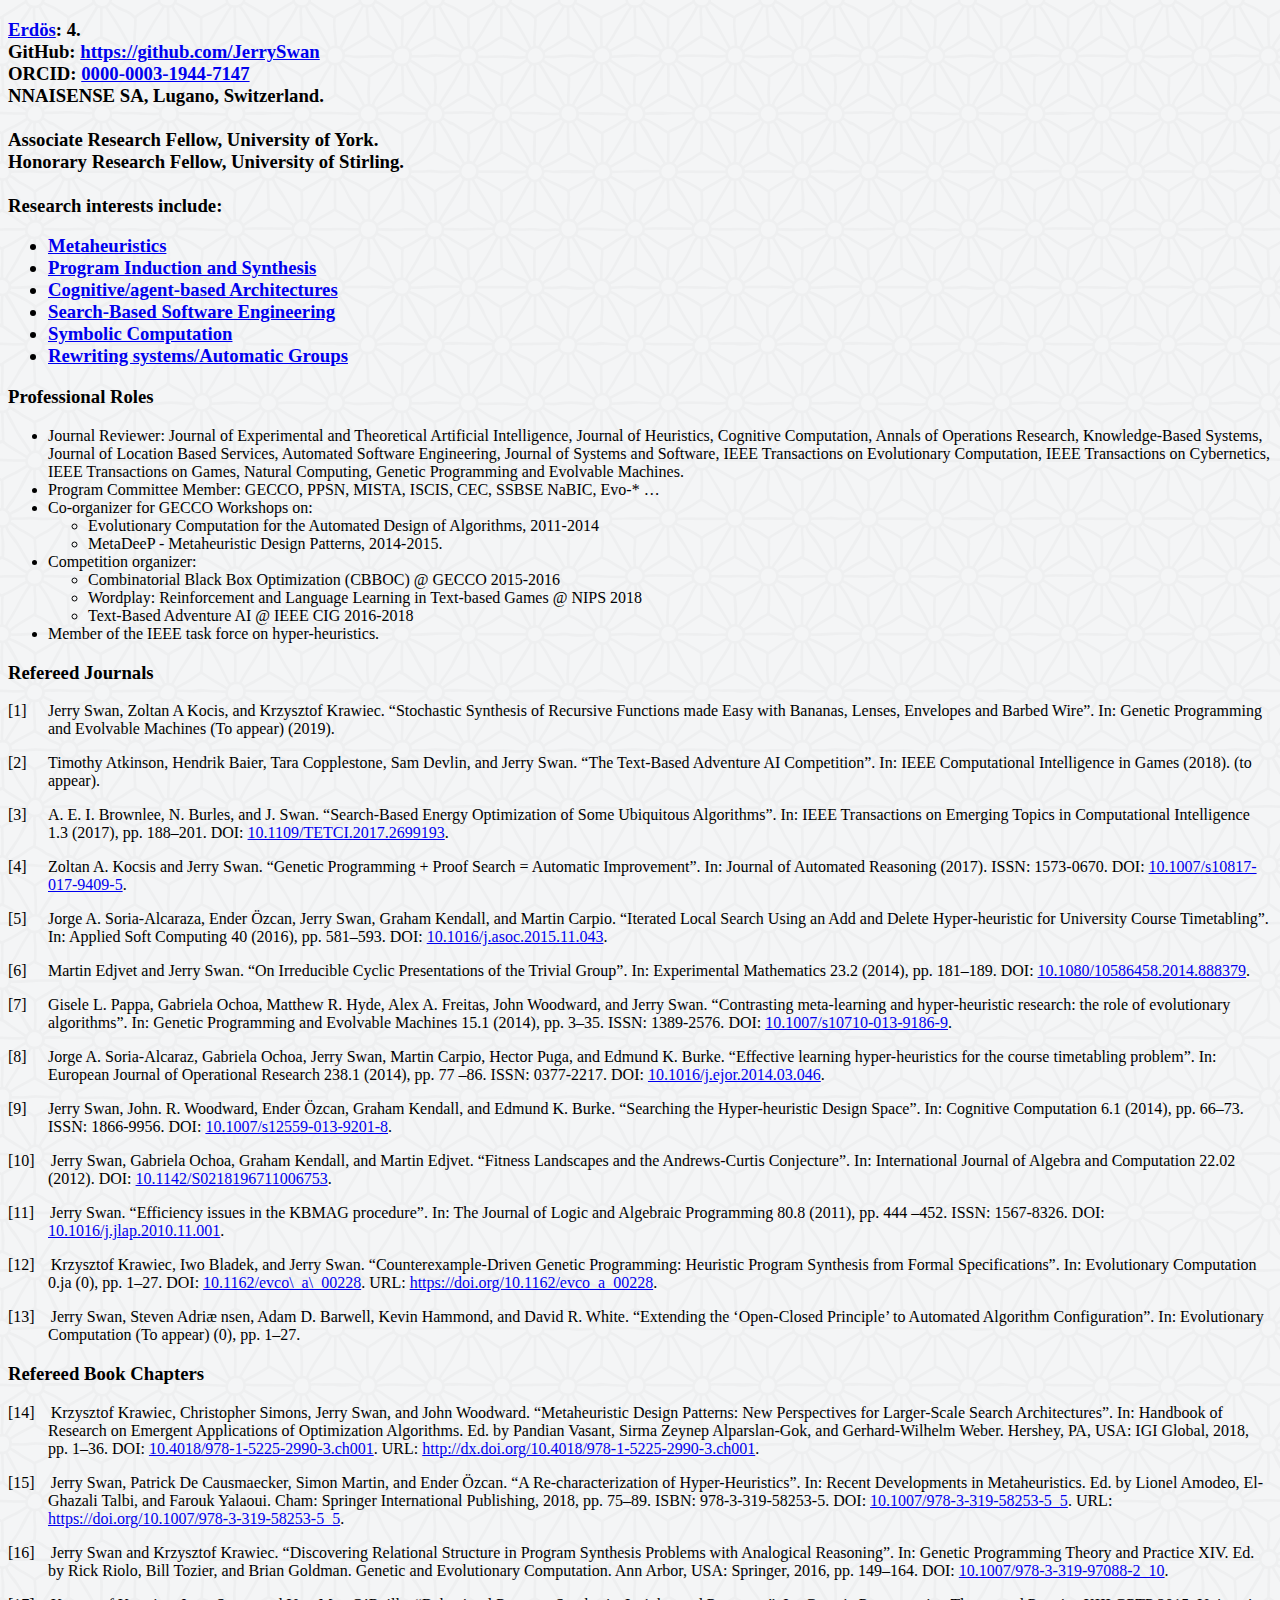
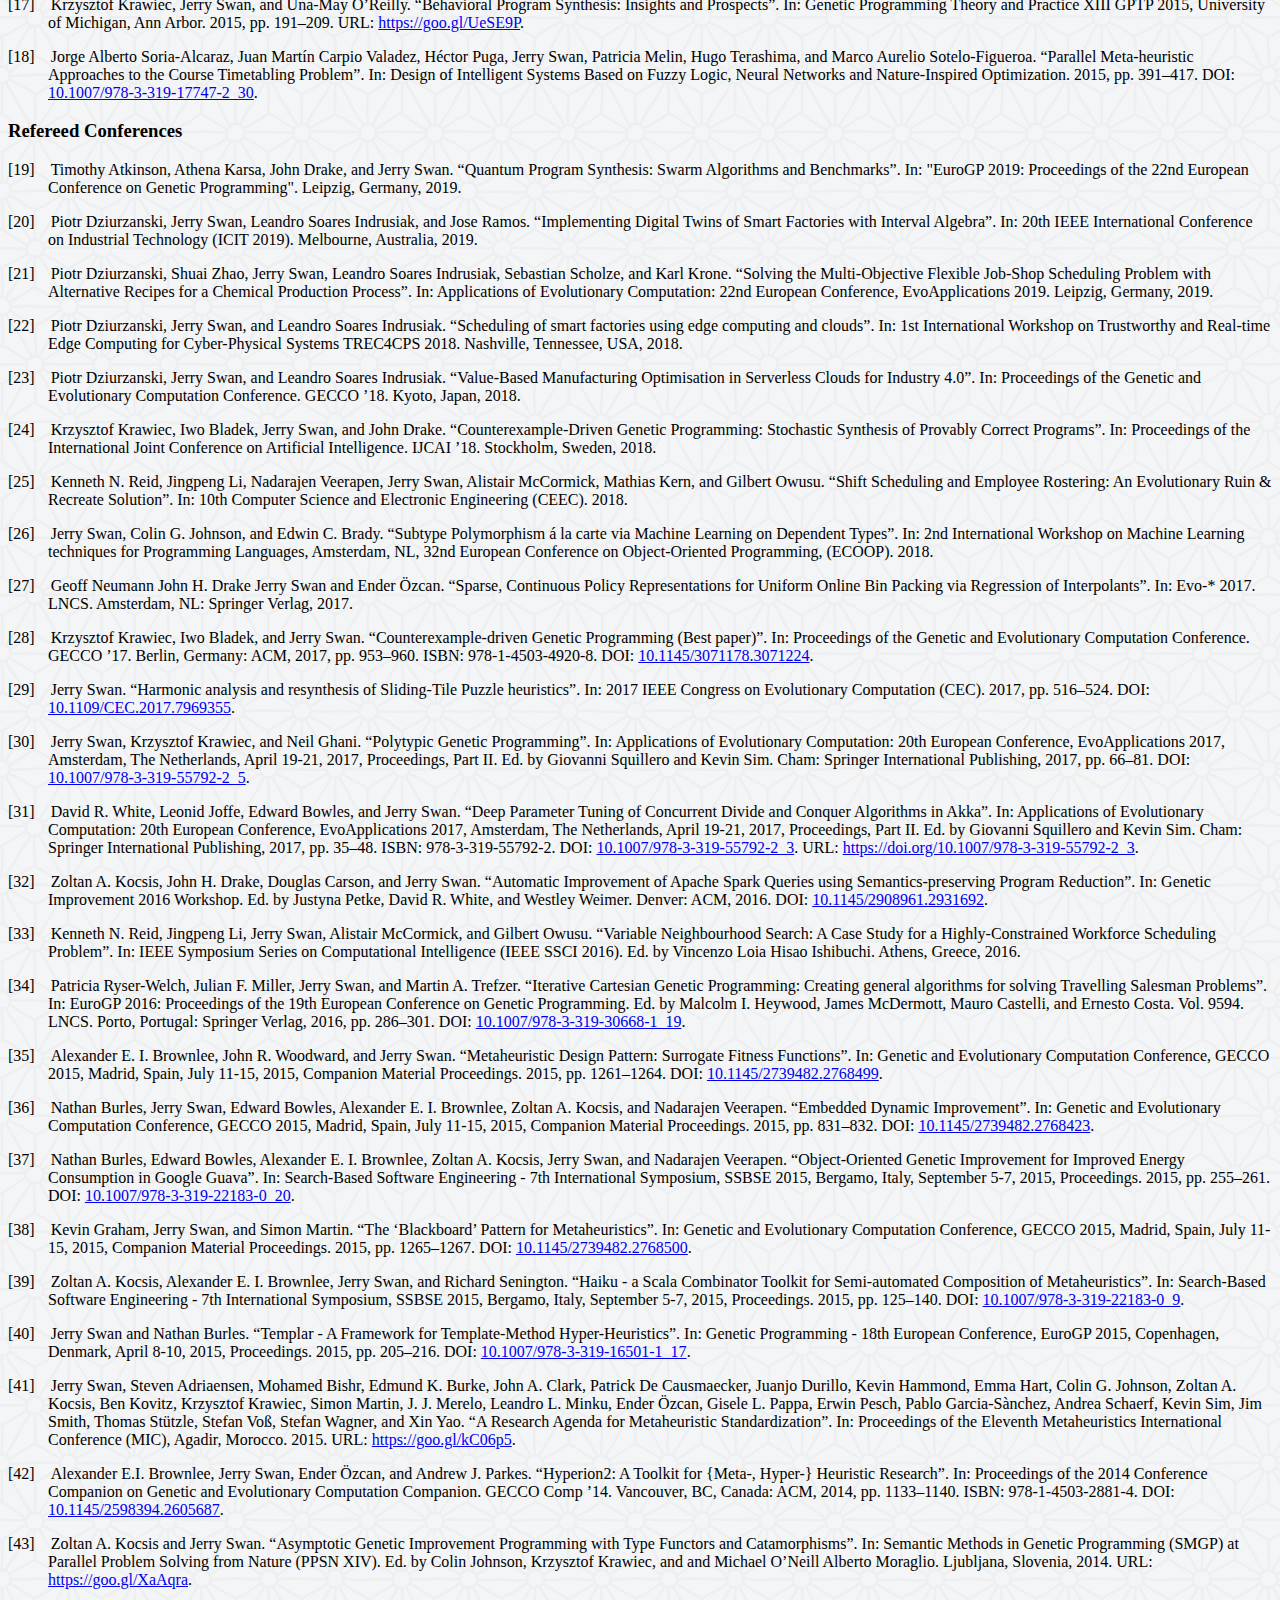
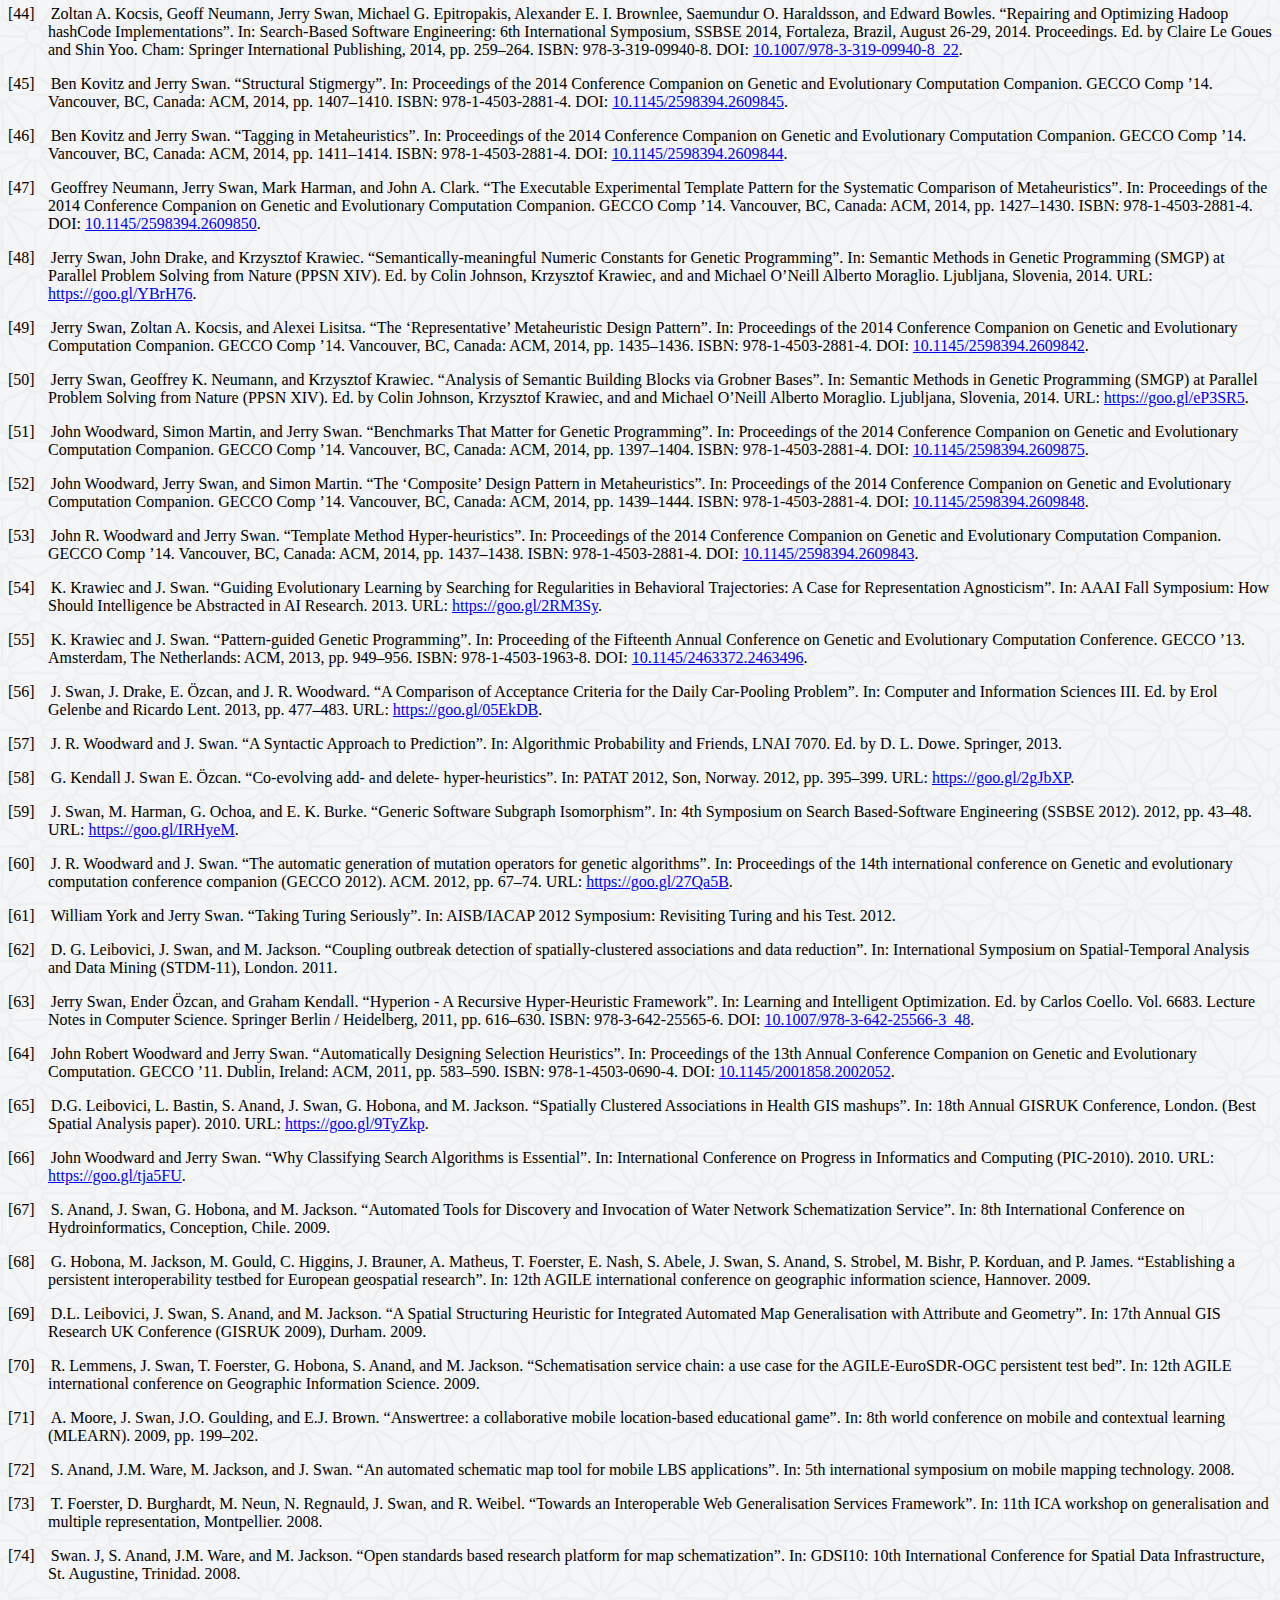
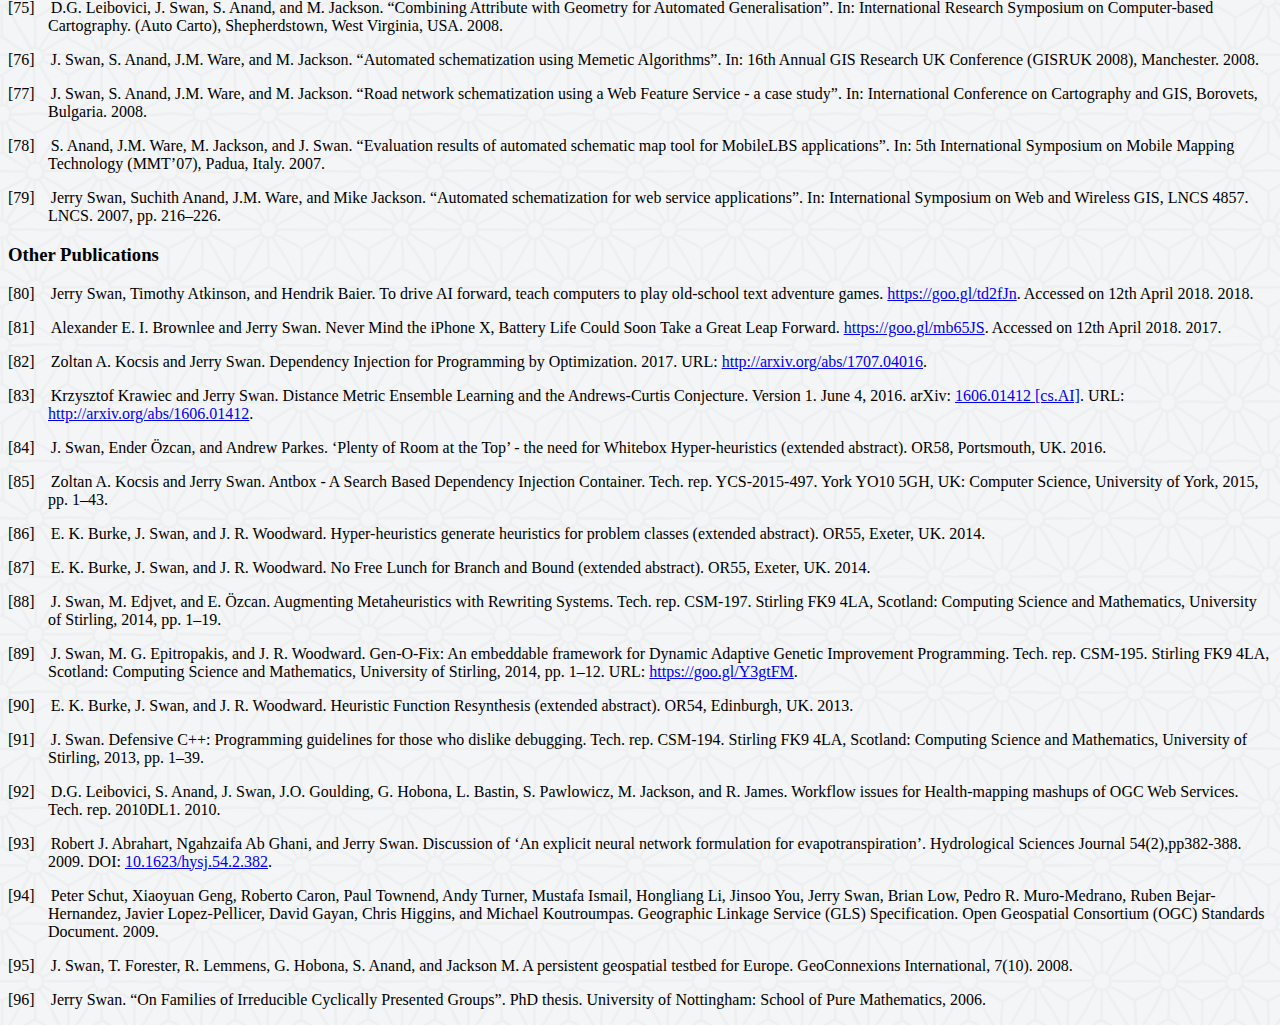
==== commit d2f1257c: "Update index.html" ====
--- a/index.html
+++ b/index.html
@@ -17,11 +17,10 @@
 <link rel="stylesheet" type="text/css" href="swan-webpage.css">
 </head>
 <body>
-<h3 class="likesectionHead"><a 
- id="x1-1000"></a><span 
-class="ecrm-2488">Jerry Swan PhD CMath FIMA</span></h3>
-<!--l. 81--><p class="noindent" >Tel.: x5384. <a 
-href="http://www.ams.org/mathscinet/freeTools.html?version=2" >Erdös</a>: 4. <br 
+<h3 Jerry Swan PhD CMath FIMA /h3>
+<!--l. 81--><p class="noindent" ><a 
+href="http://www.ams.org/mathscinet/freeTools.html?version=2" >
+  Erdös</a>: 4. <br 
 class="newline" />GitHub: <a 
 href="https://github.com/JerrySwan" class="url" ><span 
 class="ectt-1000">https://github.com/JerrySwan</span></a><br 
@@ -86,8 +85,7 @@
          <li class="itemize">Wordplay:  Reinforcement  and  Language  Learning  in  Text-based
          Games @ NIPS 2018
          </li>
-         <li class="itemize">Text-Based Adventure AI @ IEEE CIG 2016-2018 <a 
-href="https://goo.gl/xaTDdG" >[link]</a></li></ul>
+         <li class="itemize">Text-Based Adventure AI @ IEEE CIG 2016-2018 </li></ul>
      </li>
      <li class="itemize">Member of the IEEE task force on hyper-heuristics.</li></ul>
 <!--l. 179--><p class="noindent" >
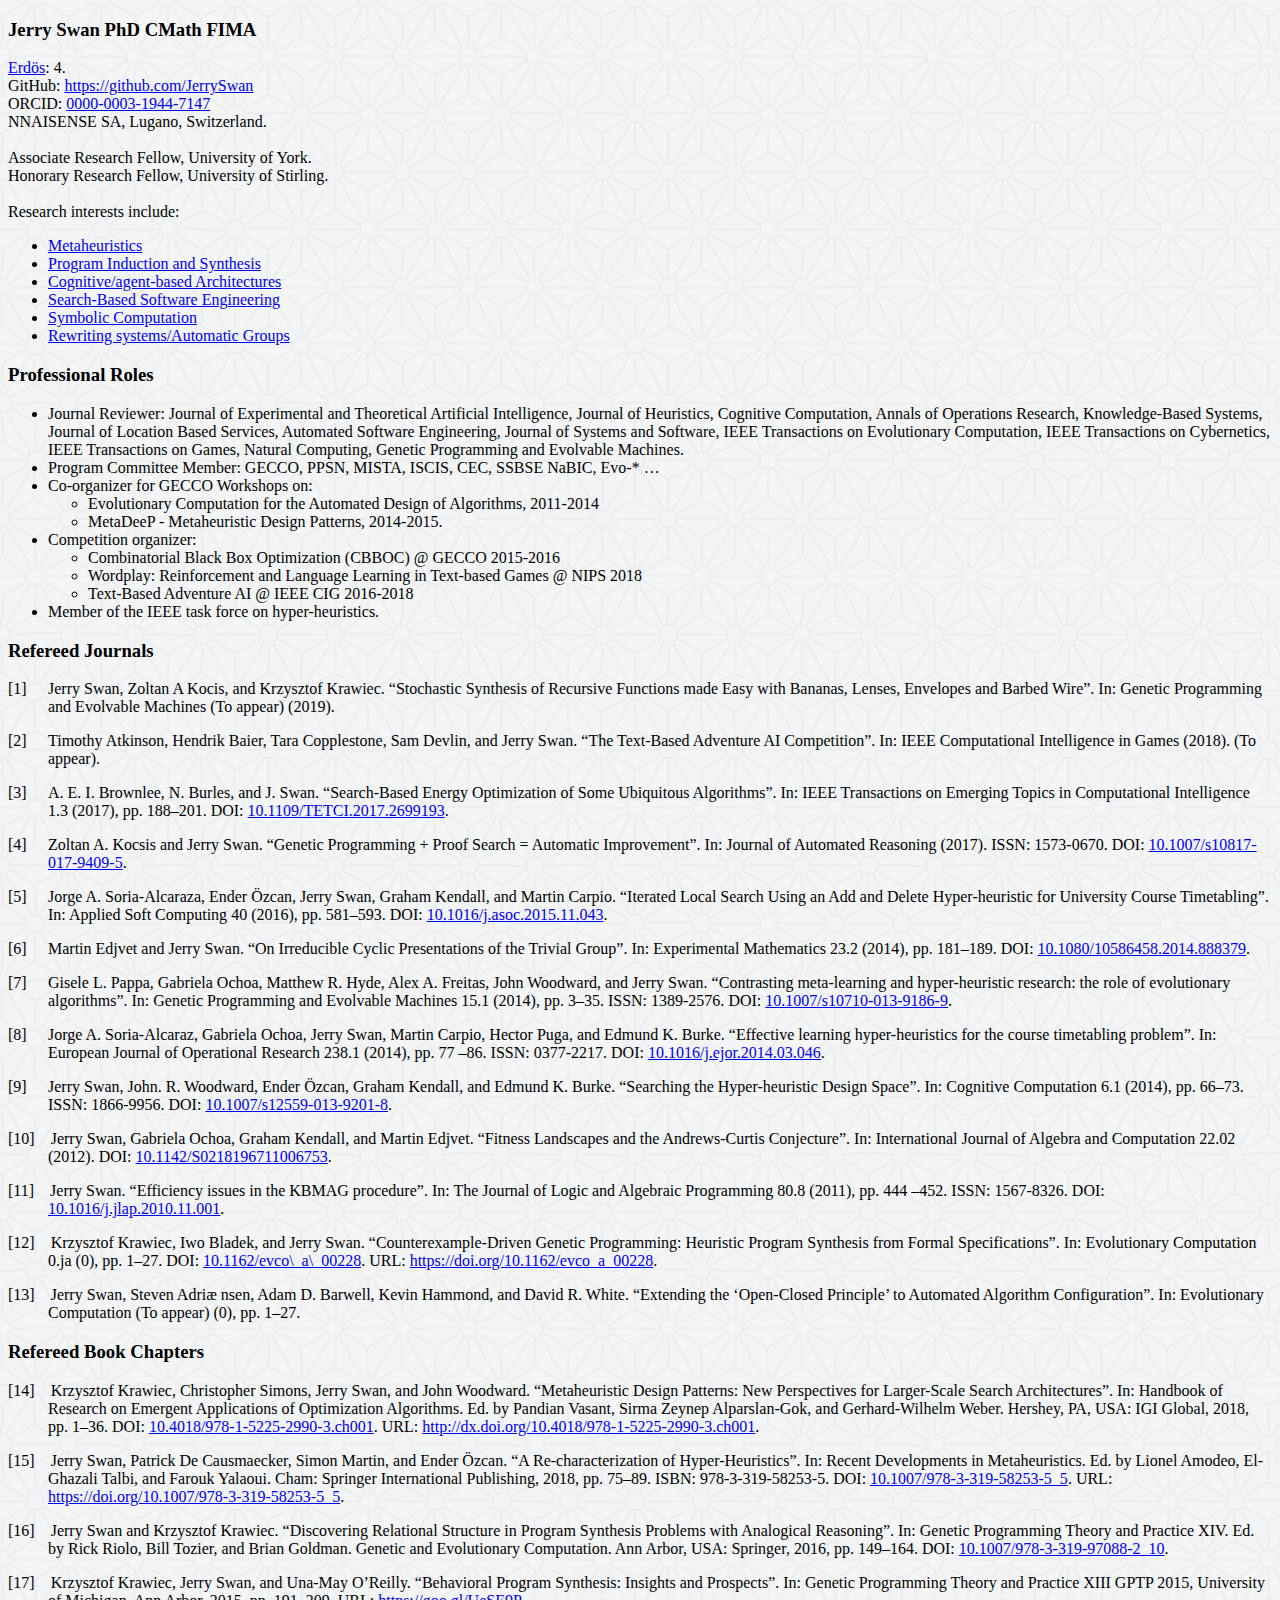
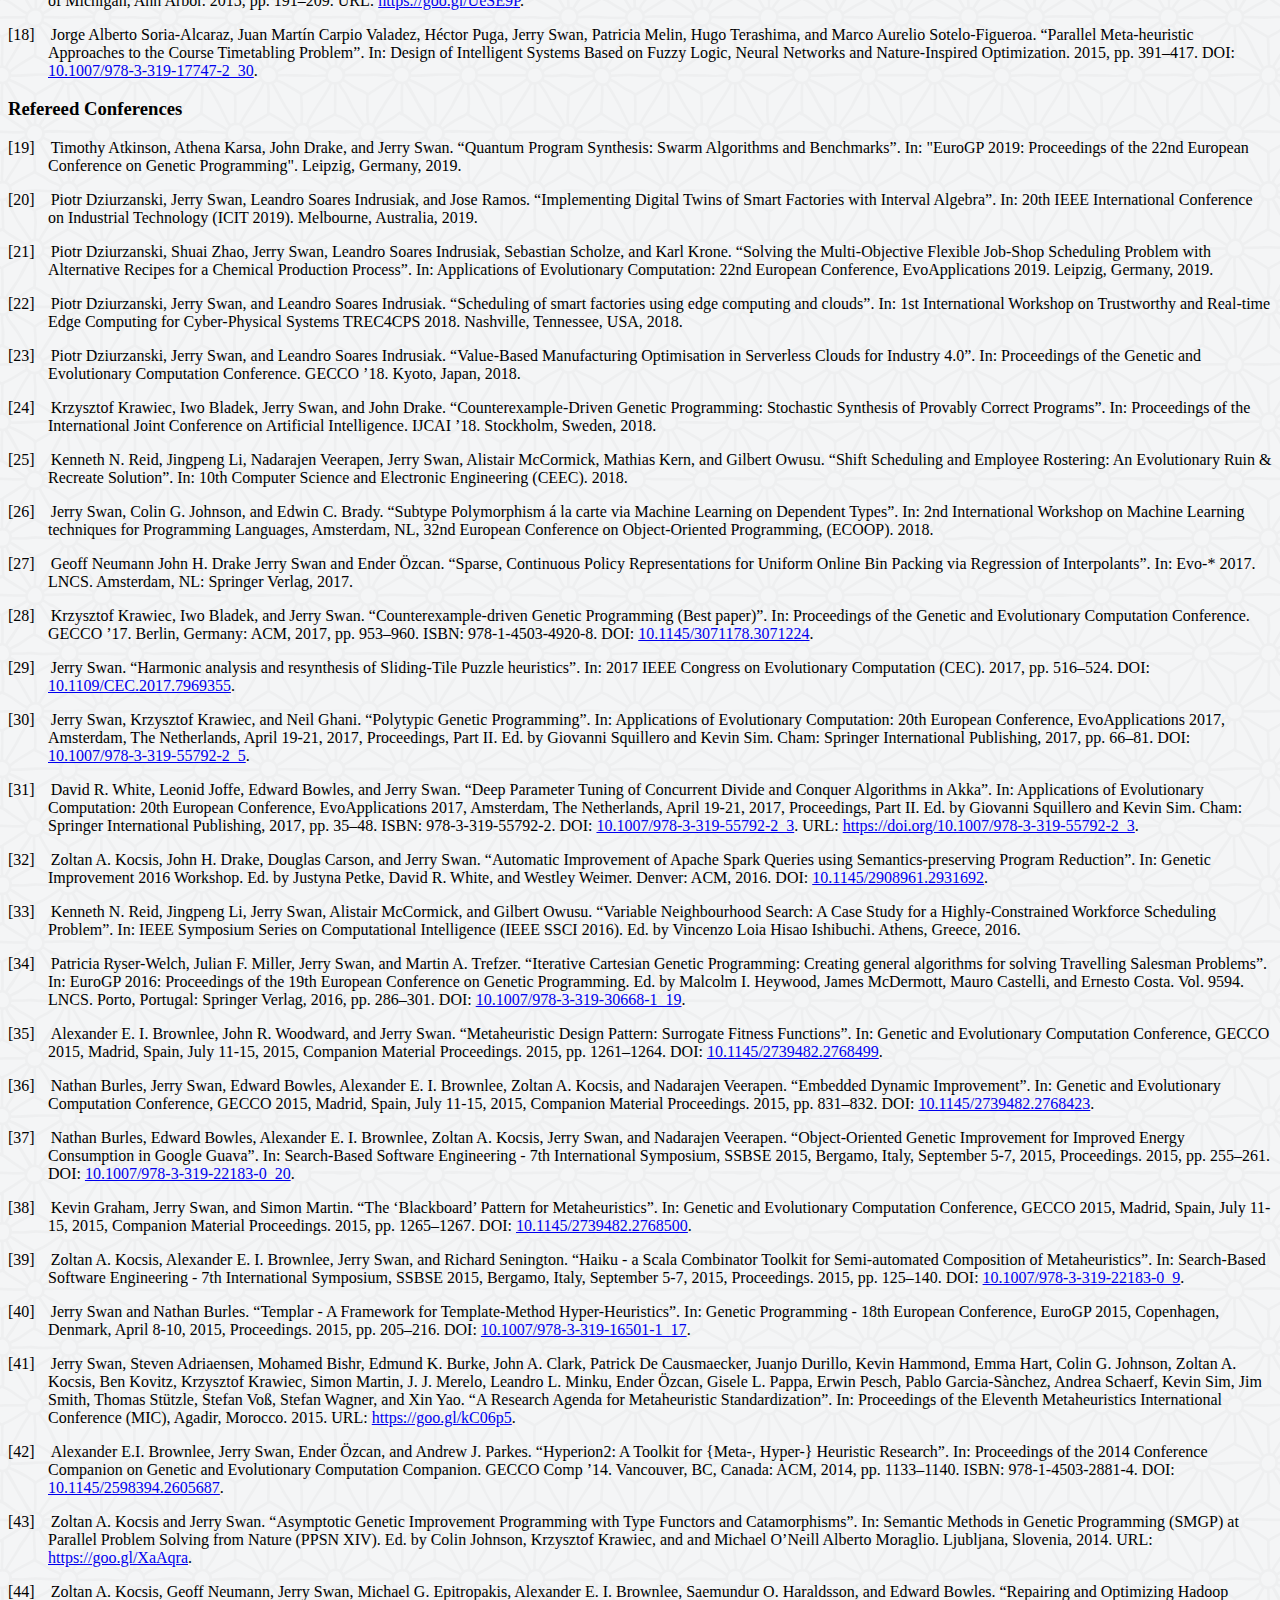
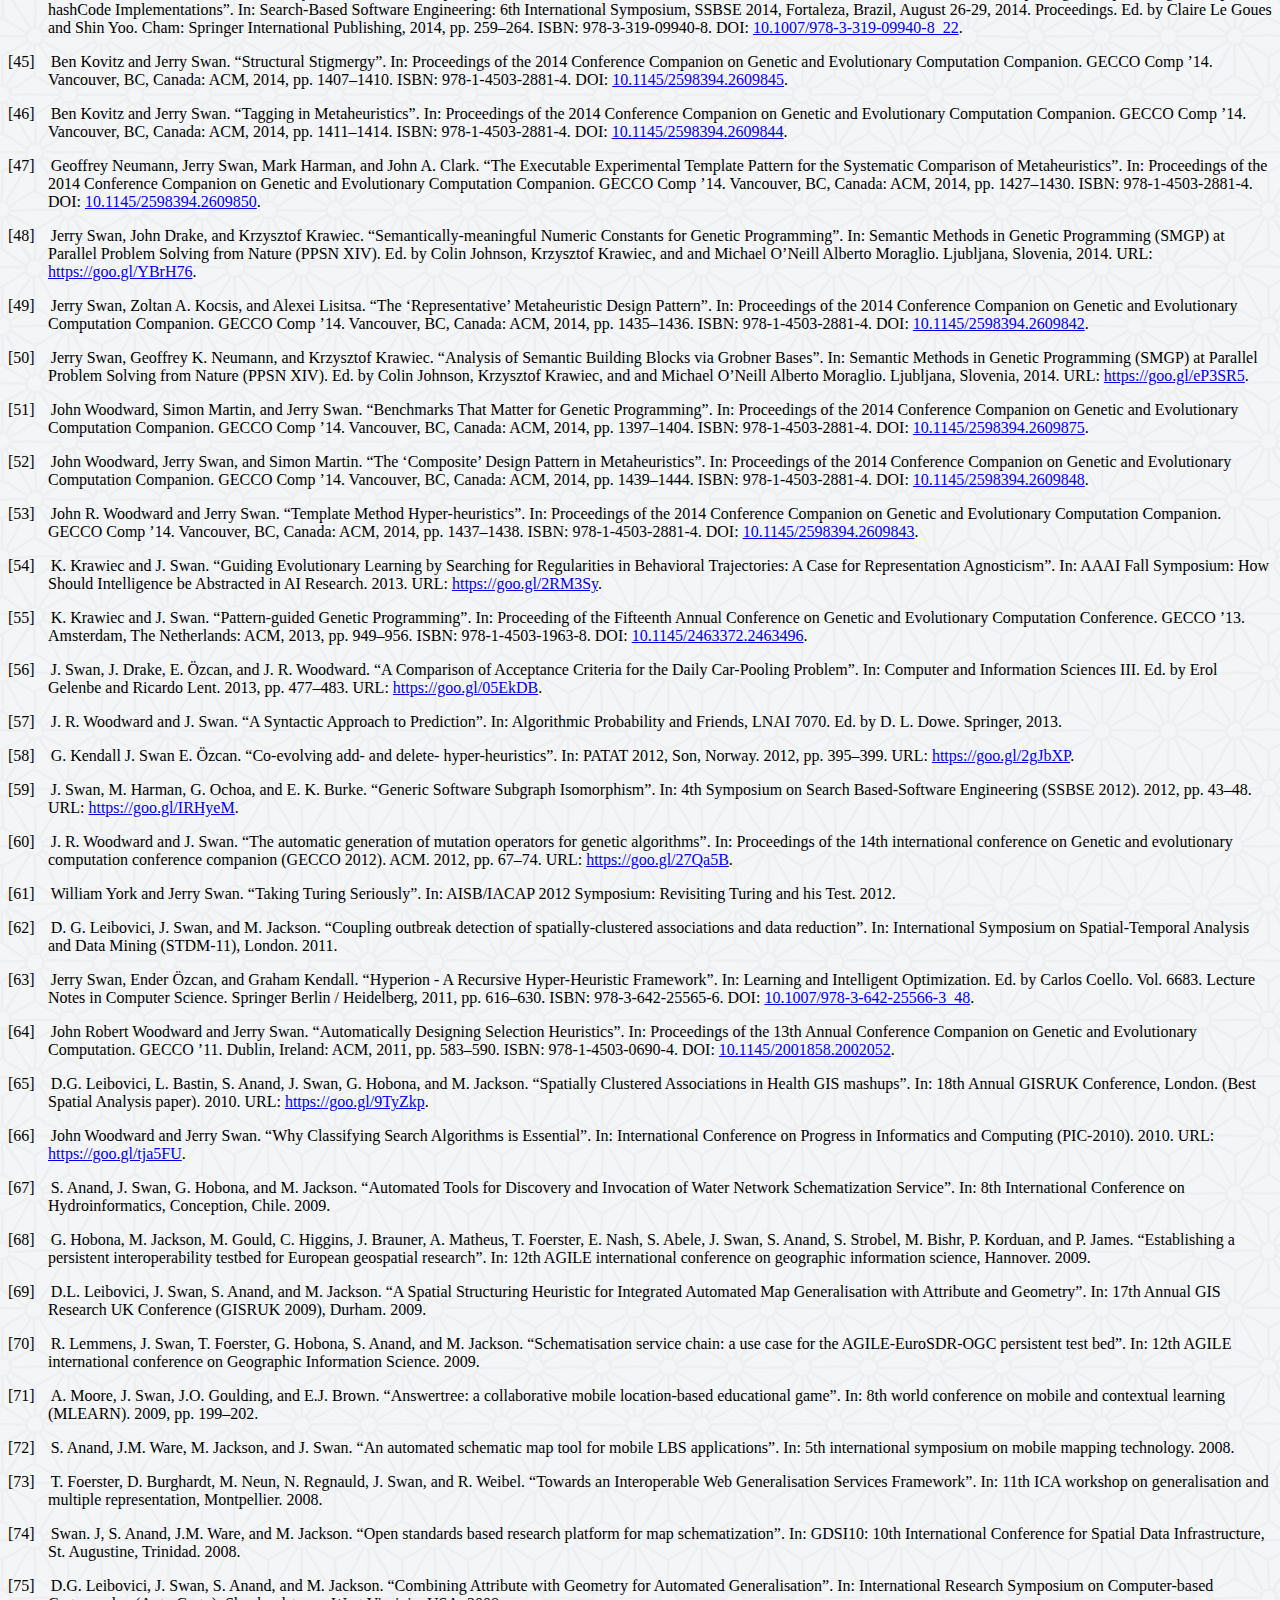
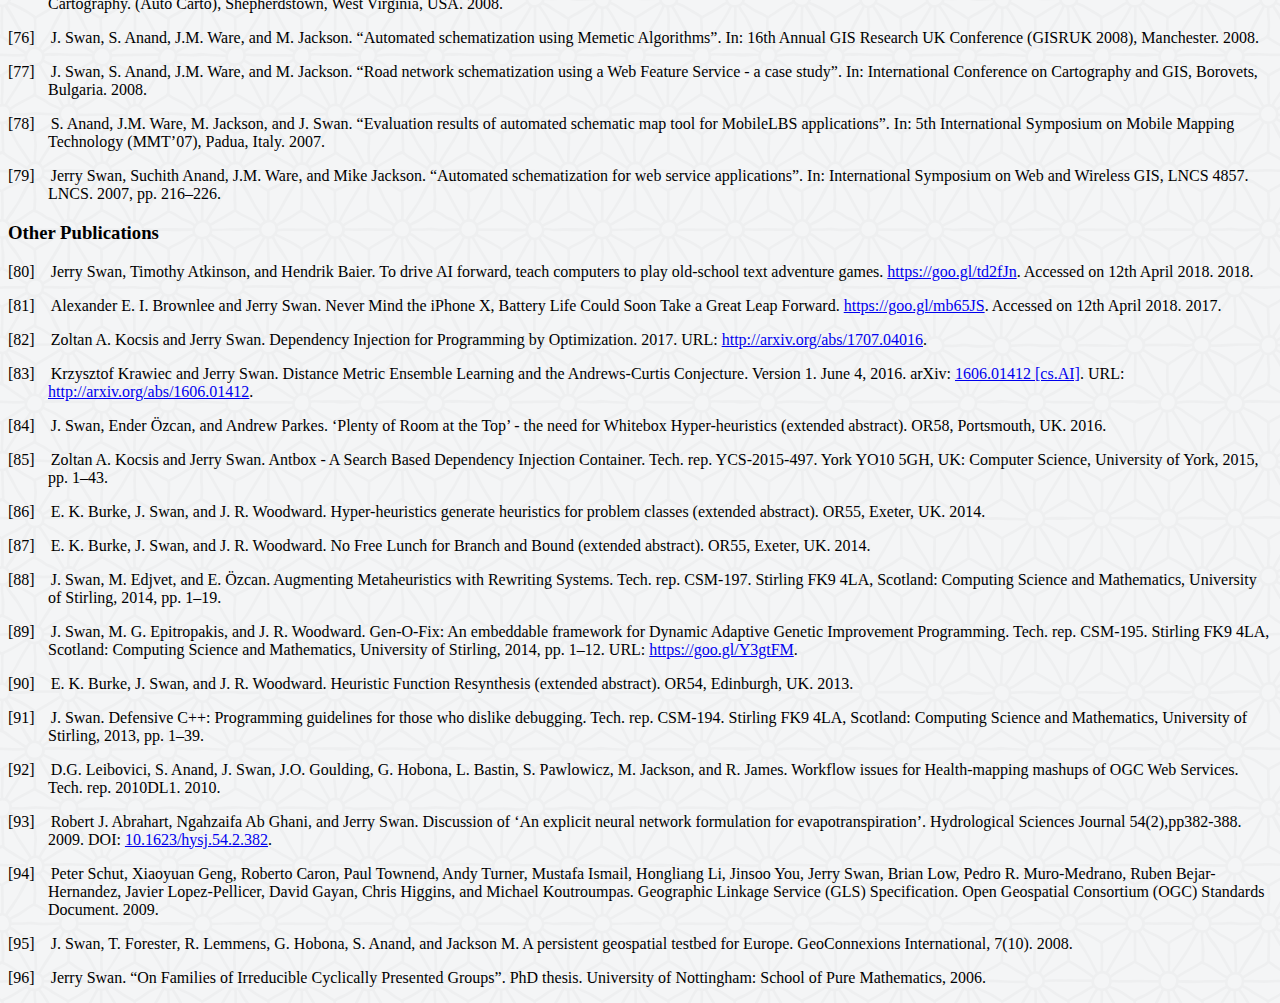
==== commit 7dcea5ff: "Update index.html" ====
--- a/index.html
+++ b/index.html
@@ -16,11 +16,11 @@
 <meta name="date" content="2016-09-30 10:26:00">
 <link rel="stylesheet" type="text/css" href="swan-webpage.css">
 </head>
-<body>
-<h3 Jerry Swan PhD CMath FIMA /h3>
+<h3 class="likesectionHead"><a 
+ id="x1-1000"></a><span 
+class="ecrm-2488">Jerry Swan PhD CMath FIMA</span></h3>
 <!--l. 81--><p class="noindent" ><a 
-href="http://www.ams.org/mathscinet/freeTools.html?version=2" >
-  Erdös</a>: 4. <br 
+href="http://www.ams.org/mathscinet/freeTools.html?version=2" >Erdös</a>: 4. <br 
 class="newline" />GitHub: <a 
 href="https://github.com/JerrySwan" class="url" ><span 
 class="ectt-1000">https://github.com/JerrySwan</span></a><br 
@@ -85,7 +85,7 @@
          <li class="itemize">Wordplay:  Reinforcement  and  Language  Learning  in  Text-based
          Games @ NIPS 2018
          </li>
-         <li class="itemize">Text-Based Adventure AI @ IEEE CIG 2016-2018 </li></ul>
+         <li class="itemize">Text-Based Adventure AI @ IEEE CIG 2016-2018</li></ul>
      </li>
      <li class="itemize">Member of the IEEE task force on hyper-heuristics.</li></ul>
 <!--l. 179--><p class="noindent" >
@@ -108,7 +108,7 @@
      Jerry  Swan.  &#8220;The  Text-Based  Adventure  AI  Competition&#8221;.  In:  <span 
 class="ecti-1000">IEEE</span>
      <span 
-class="ecti-1000">Computational Intelligence in Games </span>(2018). (to appear).
+class="ecti-1000">Computational Intelligence in Games </span>(2018). (To appear).
                                                                   
 
                                                                   
@@ -1469,4 +1469,6 @@
      <!--l. 186--><p class="noindent" >Jerry Swan. &#8220;On Families of Irreducible Cyclically Presented Groups&#8221;.
      PhD thesis. University of Nottingham: School of Pure Mathematics, 2006.</dd></dl>
  
-</body></html> 
+</body></html>                                         
+
+
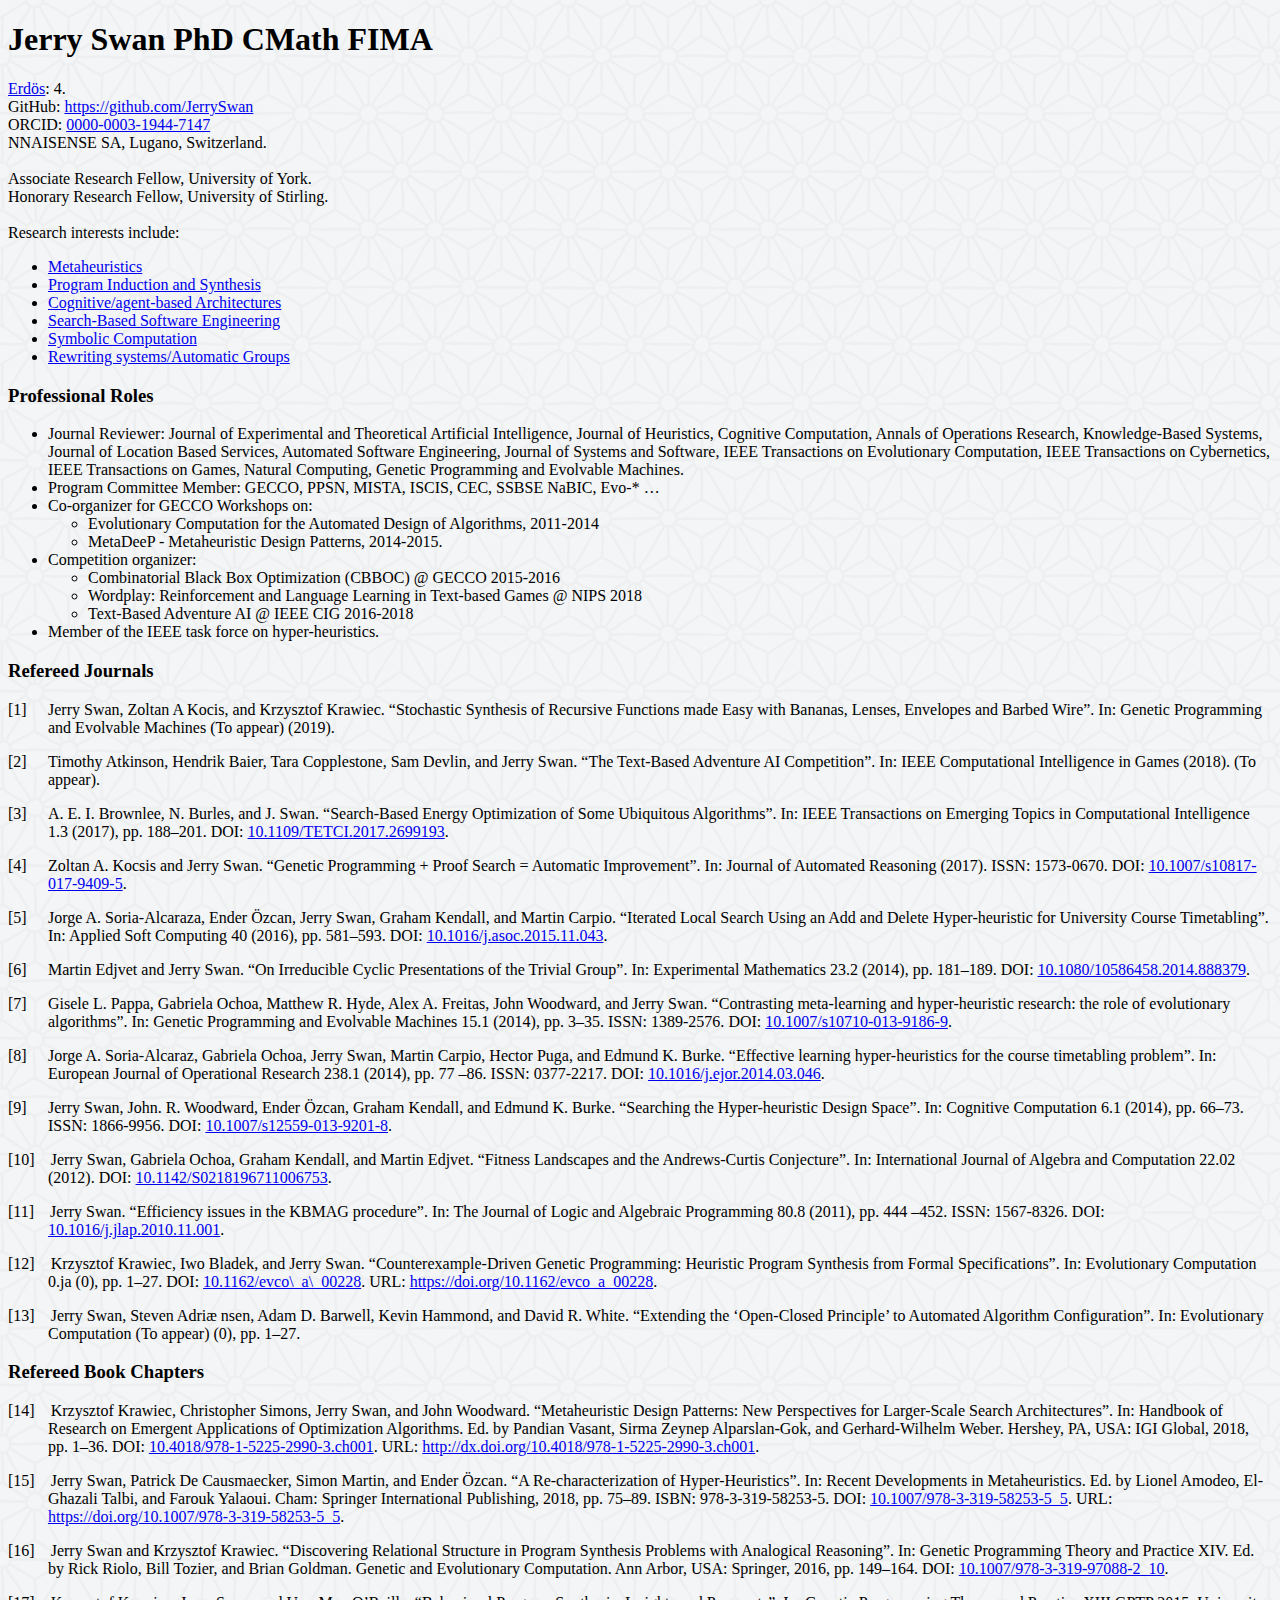
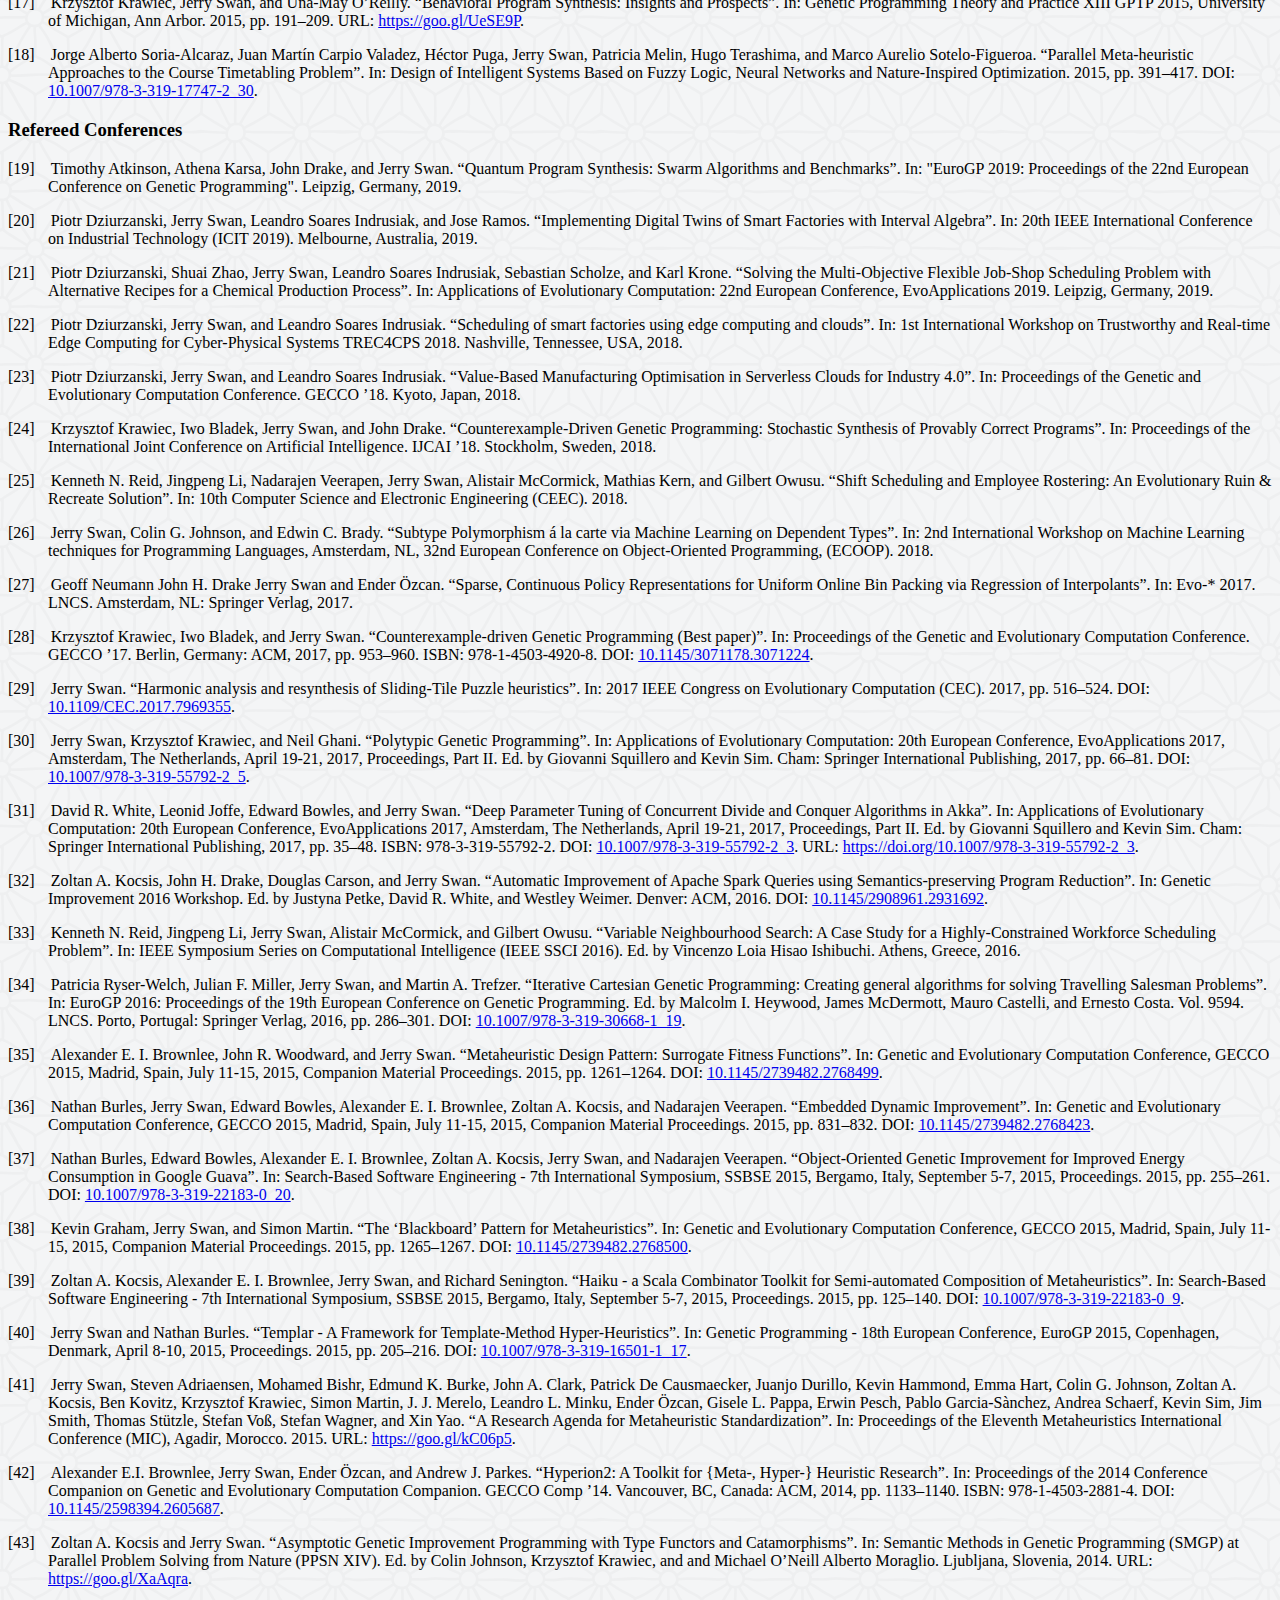
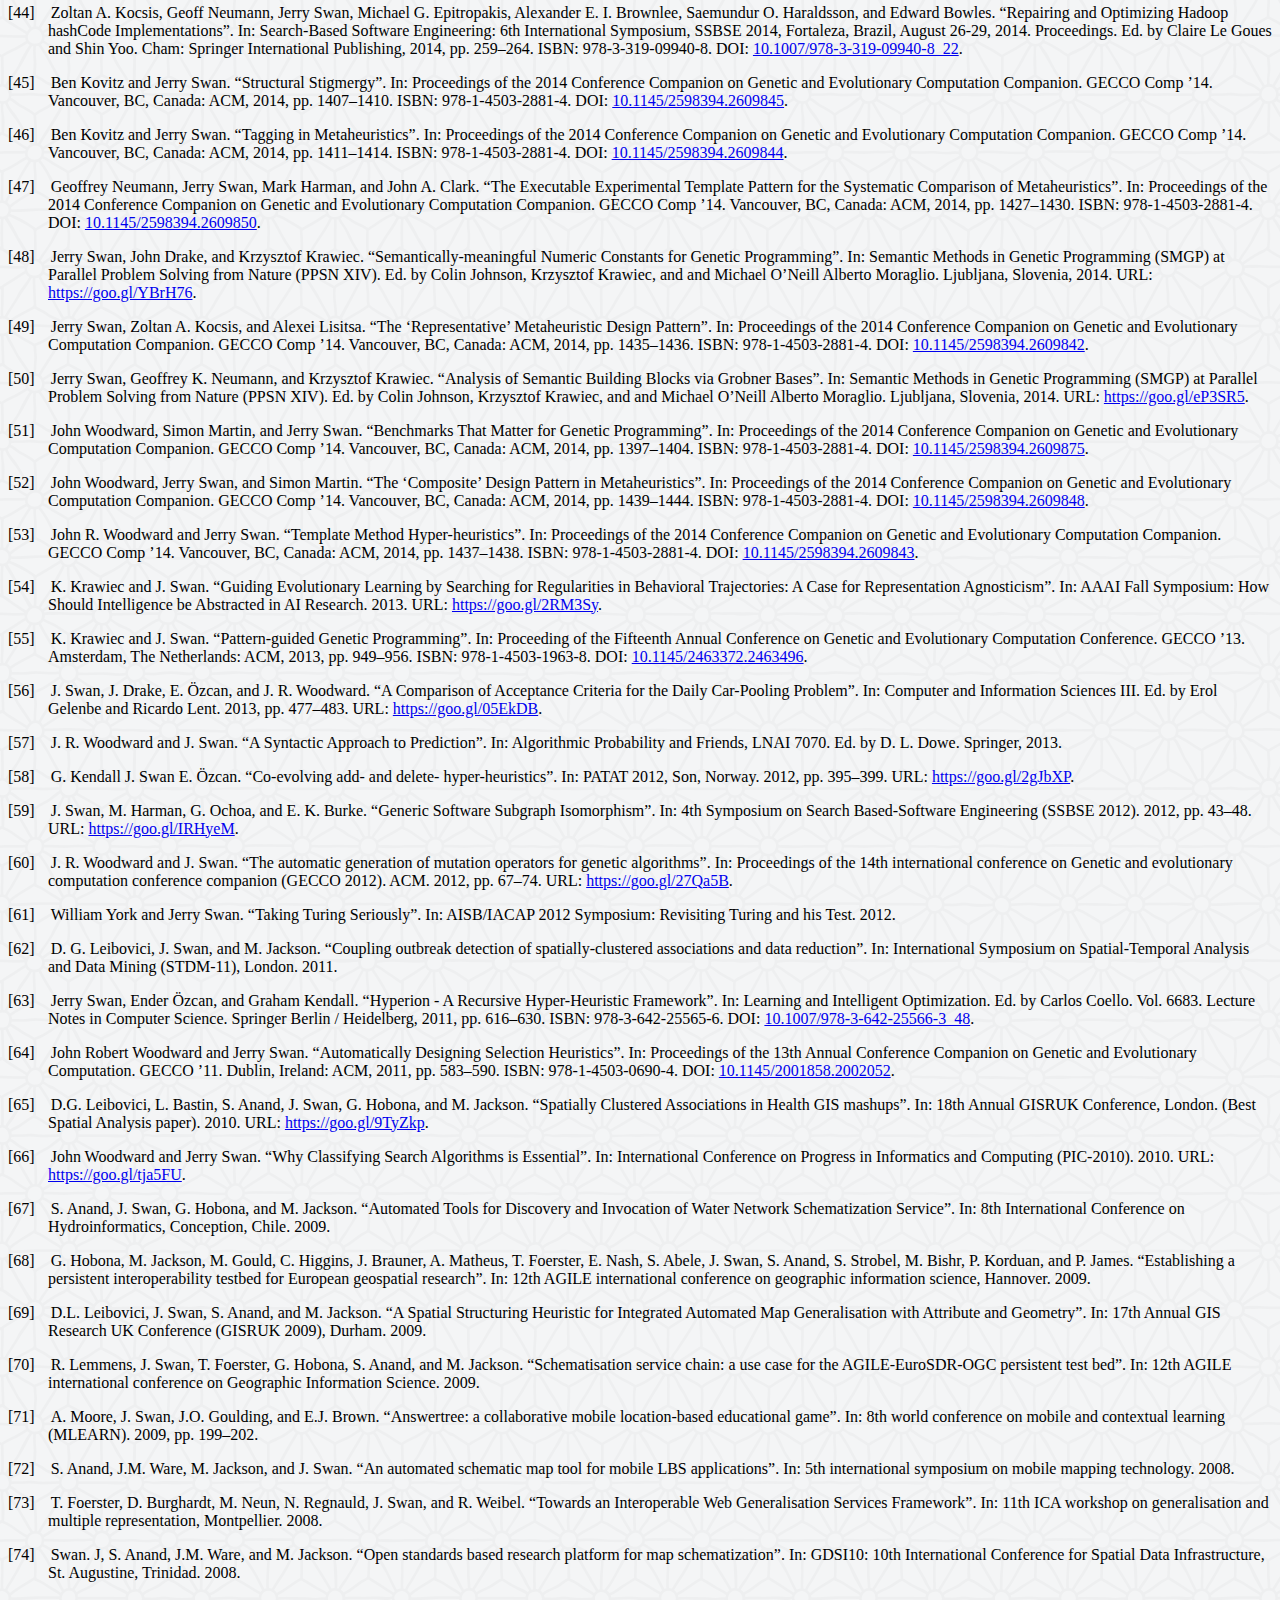
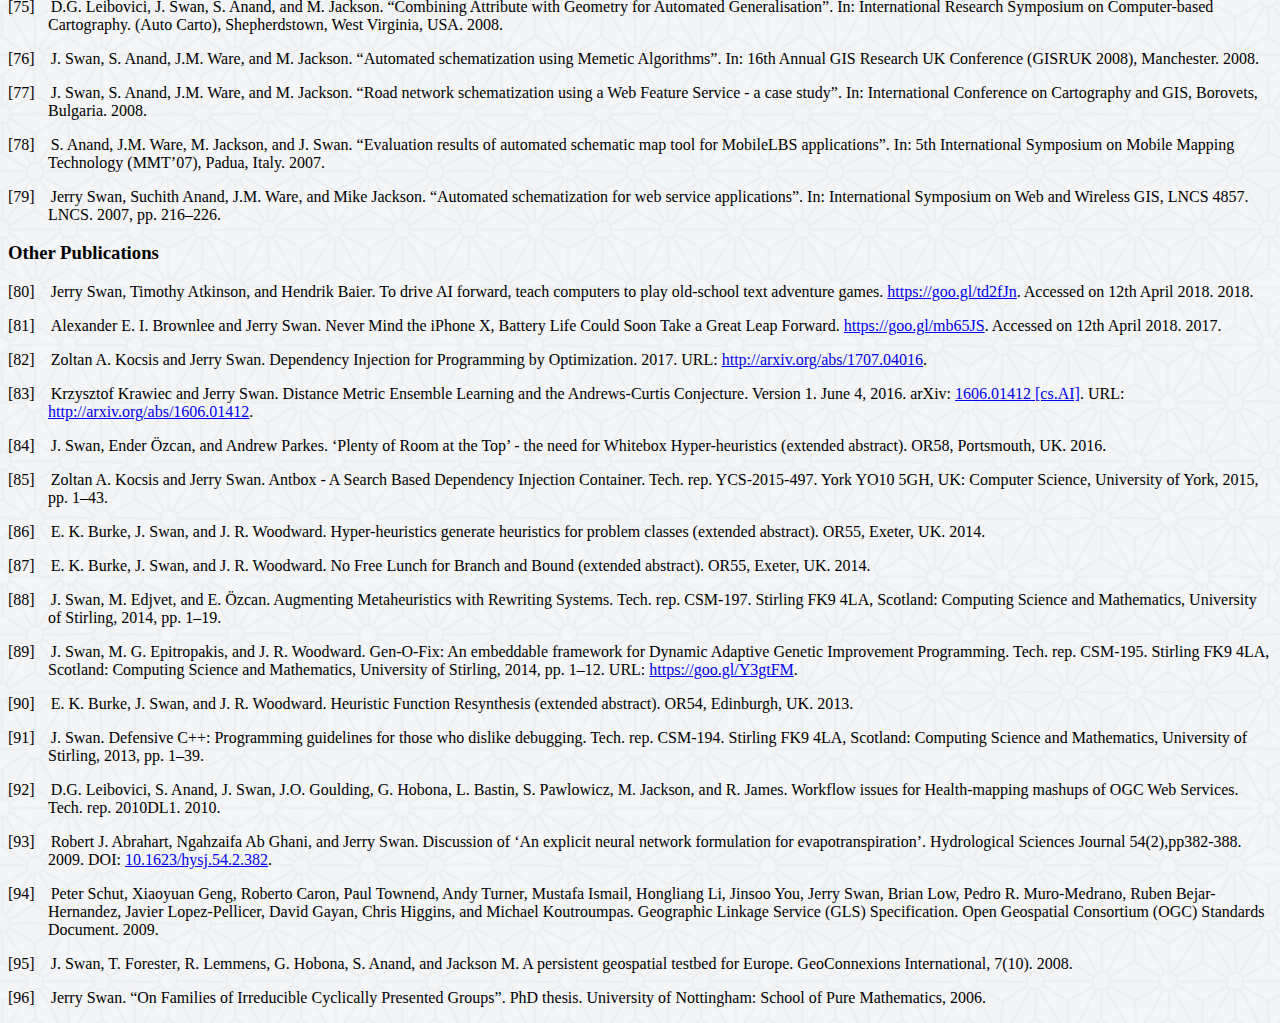
==== commit 7312df3e: "Update index.html" ====
--- a/index.html
+++ b/index.html
@@ -16,9 +16,7 @@
 <meta name="date" content="2016-09-30 10:26:00">
 <link rel="stylesheet" type="text/css" href="swan-webpage.css">
 </head>
-<h3 class="likesectionHead"><a 
- id="x1-1000"></a><span 
-class="ecrm-2488">Jerry Swan PhD CMath FIMA</span></h3>
+<h1>Jerry Swan PhD CMath FIMA</h1>
 <!--l. 81--><p class="noindent" ><a 
 href="http://www.ams.org/mathscinet/freeTools.html?version=2" >Erdös</a>: 4. <br 
 class="newline" />GitHub: <a 
